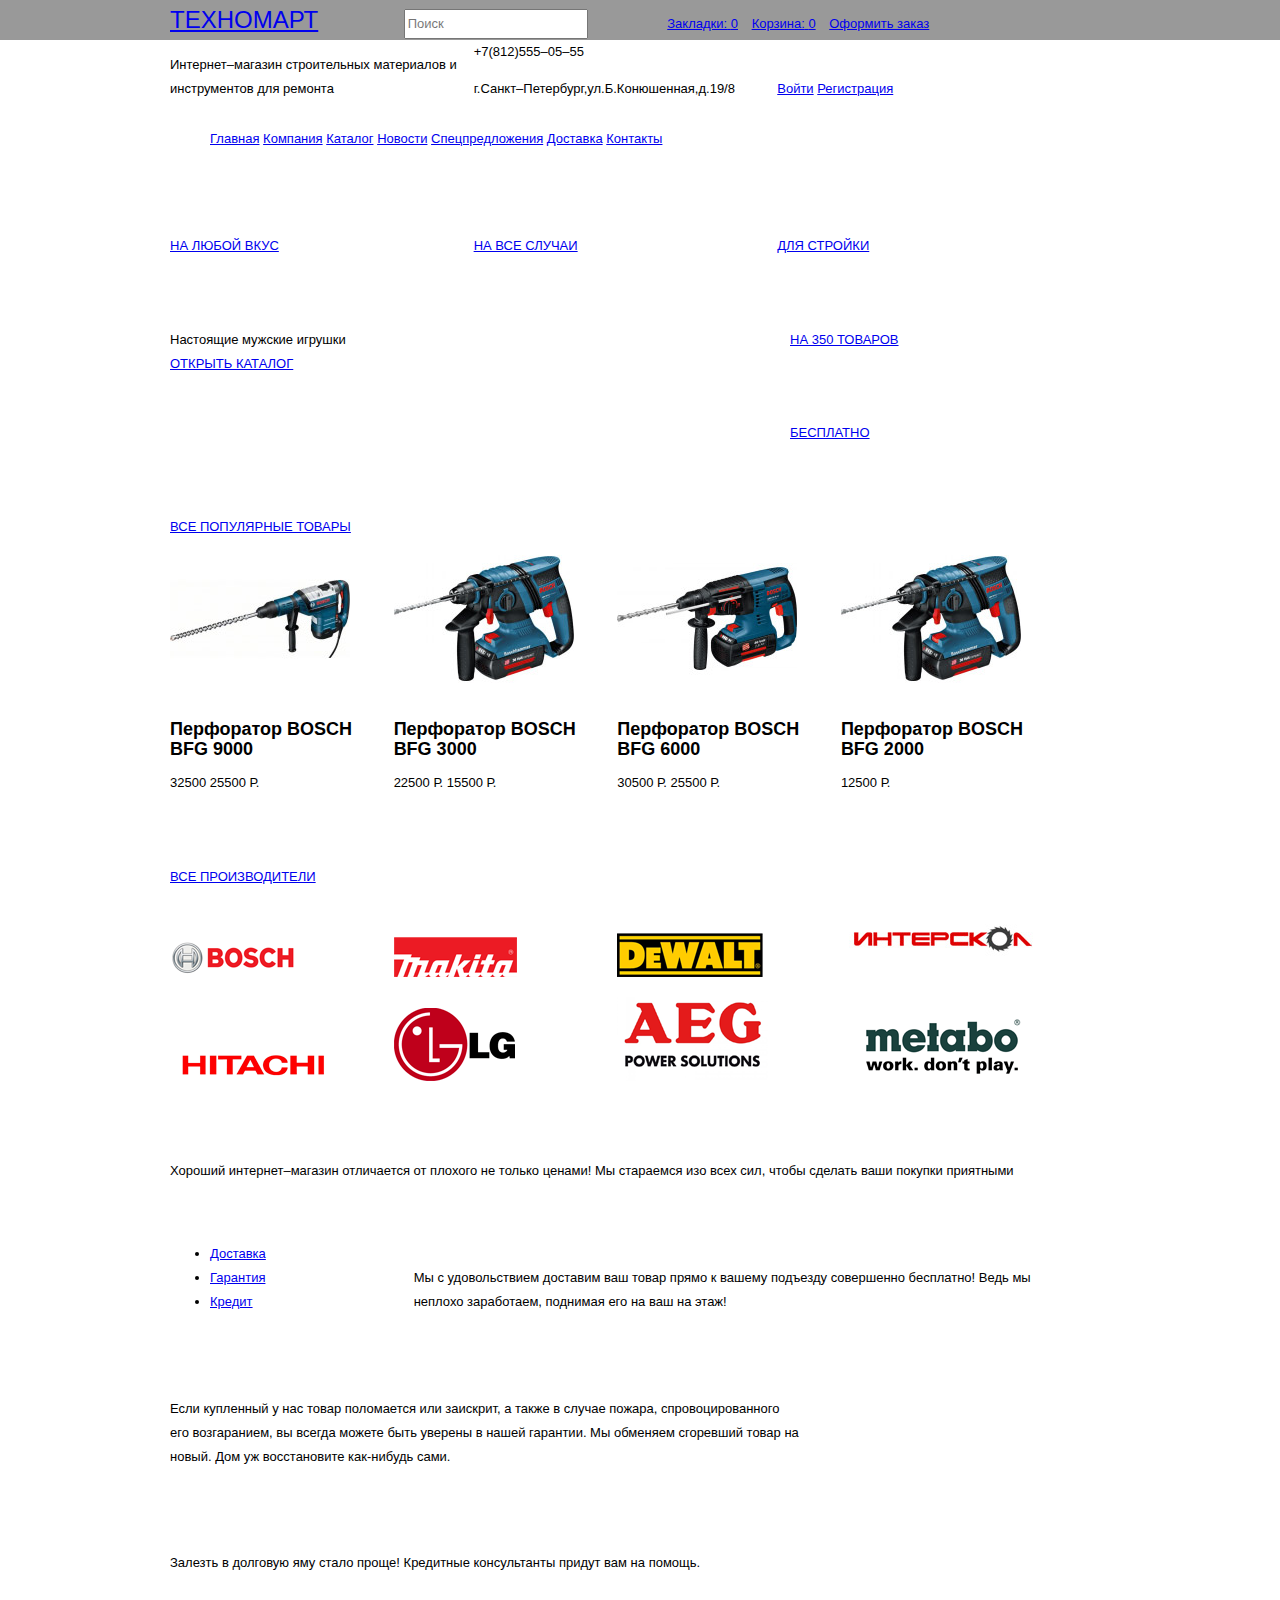
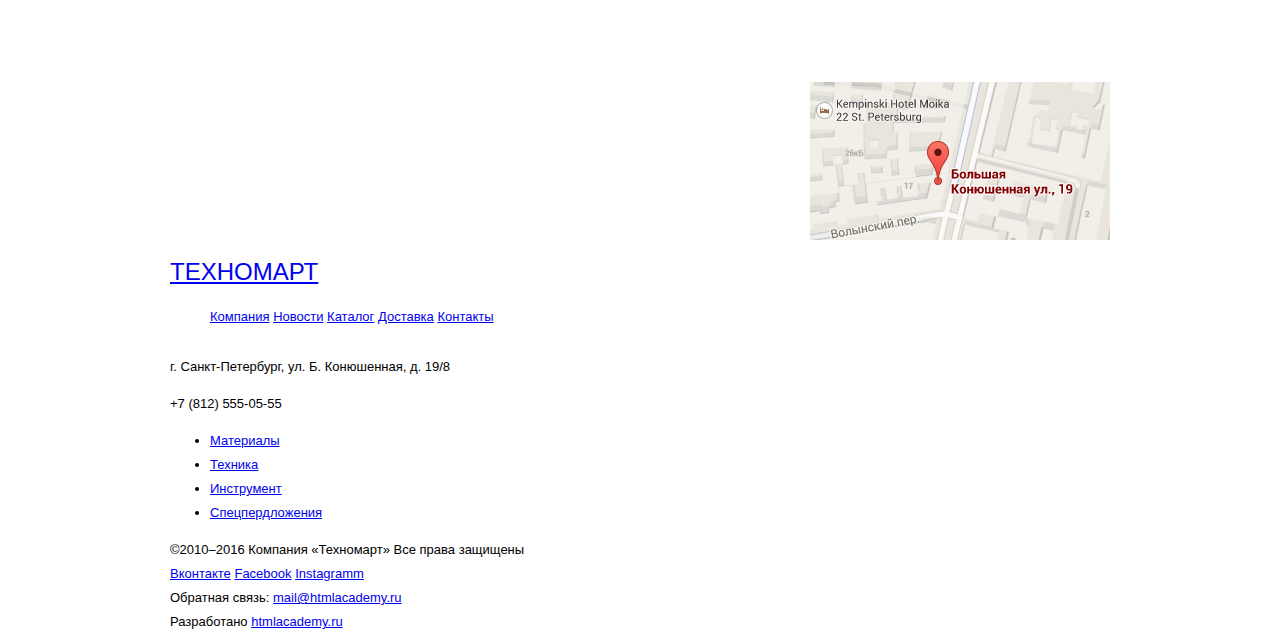
==== index.html @ 614c4645 "Начал делать сетку" ====
<!DOCTYPE html>
<html lang="ru">
  <head>
    <meta charset="utf-8">
    <title>HTML Academy: Техномарт</title>
    <link rel="stylesheet" href="css/normalize.css">
    <link rel="stylesheet" href="css/style.css">
  </head>
  <body>
		
		
		<header>
		  <div class="header-top">
			  <div class="wrapper-center">
			
          <ul class="top-bar">
            <li class="top-logo">
              <a href="#" class="logo">ТЕХНОМАРТ</a>
            </li>
            <li class="top-search">
              <form action="get">
                <input type="text" name="top-search" placeholder="Поиск">
              </form>
            </li>
            <li class="top-bookmark">
              <a href="#">
                <span>Закладки:</span>
                <span class="bookmark-value">0</span>
              </a>
            </li>
            <li class="top-cart">
              <a href="#">
                <span>Корзина:</span>
                <span class="cart-value">0</span>
              </a>
            </li>
            <li class="top-buy">
              <a href="#">Оформить заказ</a>
            </li>
				  </ul>
			  </div>
		  </div>
		  
		  <div class="header-sub">
				<div class="wrapper-center">
          
          <div class="description">
            <p>Интернет&ndash;магазин строительных материалов и инструментов для ремонта</p>
          </div>

          <div class="header-contact">
            <span class="tel">+7(812)555&#x2012;05&#x2012;55</span>
            <p>г.Санкт&ndash;Петербург,ул.Б.Конюшенная,д.19/8</p>
          </div>

          <div class="register">
            <a href="#" class="login">Войти</a>
            <a href="#" class="reg">Регистрация</a>
          </div>
				  
				  <nav class="header-menu">
            <ul>
              <li><a href="index.html">Главная</a></li>
              <li><a href="#">Компания</a></li>
              <li><a href="catalog.html">Каталог</a></li>
              <li><a href="#">Новости</a></li>
              <li><a href="#">Спецпредложения</a></li>
              <li><a href="#">Доставка</a></li>
              <li><a href="#">Контакты</a></li>
            </ul>
			    </nav>
			  
			  </div>
			</div>
		</header>
 		
 		<div class="wrapper-center">
 			
 			<section class="promo">
        
 			  <div class="promo-container">
          <div class="promo-item promo-materials">
            <h2>Материалы</h2>
            <a href="#">НА ЛЮБОЙ ВКУС</a>
          </div>
          <div class="promo-item promo-tools">
            <h2>Инструмент</h2>
            <a href="#">НА ВСЕ СЛУЧАИ</a>
          </div>
          <div class="promo-item promo-tech">
            <h2>Техника</h2>
            <a href="#">ДЛЯ СТРОЙКИ</a>
          </div>
 				</div>
 				
 				<div class="promo-container">
          <div class="promo-slider">
            <div class="slider-header">
              <h2>ПЕРФОРАТОРЫ</h2>
              <span>Настоящие мужские игрушки</span>
            </div>
            <a href="catalog.html">ОТКРЫТЬ КАТАЛОГ</a>
          </div>
          <div class="promo-item promo-sale">
            <h2>Скидки 50%</h2>
            <a href="#">НА 350 ТОВАРОВ</a>
          </div>
          <div class="promo-item promo-delivery">
            <h2>Доставка</h2>
            <a href="#">БЕСПЛАТНО</a>
          </div>
 				</div>
      </section>
 			
 			<section class="popular">
 				<div class="popular-catalog">
					<h2>ПОПУЛЯРНЫЕ ТОВАРЫ:</h2>
					<a href="#">ВСЕ ПОПУЛЯРНЫЕ ТОВАРЫ</a>
        </div>
        
 			  <article class="popular-item">
 			    <img src="img/bosch9000.jpg" width="180" height="160" alt="Перфоратор BOSCH BFG 9000">
 					<h1>Перфоратор BOSCH BFG 9000</h1>
 					<span class="old-price">32500</span>
 					<a class="price">25500 Р.</a>
 					<div class="action">
            <a href="#" class="buy button"></a>
            <a href="#" class="bookmark button"></a>
          </div>
 			  </article>
 			  <article class="popular-item">
 					<img src="img/bosch3000.jpg" width="180" height="160" alt="Перфоратор BOSCH BFG 3000">
 					<h1>Перфоратор BOSCH BFG 3000</h1>
 					<span class="old-price">22500 Р.</span>
 					<a class="price">15500 Р.</a>
 					<div class="action">
            <a href="#" class="buy button"></a>
            <a href="#" class="bookmark button"></a>
          </div>
 			  </article>
 			  <article class="popular-item">
 					<img src="img/bosch6000.jpg" width="180" height="160" alt="Перфоратор BOSCH BFG 6000">
 					<h1>Перфоратор BOSCH BFG 6000</h1>
 					<span class="old-price">30500 Р.</span>
 					<a class="price">25500 Р.</a>
 					<div class="action">
            <a href="#" class="buy button"></a>
            <a href="#" class="bookmark button"></a>
          </div>
 			  </article>
 			  <article class="popular-item popular-new">
 					<img src="img/bosch3000.jpg" width="180" height="160" alt="Перфоратор BOSCH BFG 2000">
 					<h1>Перфоратор BOSCH BFG 2000</h1>
 					<a class="price">12500 Р.</a>
 					<div class="action">
            <a href="#" class="buy button"></a>
            <a href="#" class="bookmark button"></a>
          </div>
 			  </article>
      </section>
 			
 			<section class="brand">
 			  <div class="popular-catalog">
 			    <h2>ПОПУЛЯРНЫЕ ПРОИЗВОДИТЕЛИ:</h2>
 			    <a href="#">ВСЕ ПРОИЗВОДИТЕЛИ</a>
 			  </div>
 			  
        <a href="#" class="brand-banner banner1"><img src="img/logo-bosch.png" width="126" height="37" alt="bosch" ></a>
 			  <a href="#" class="brand-banner banner2"><img src="img/logo-makita.png" width="123" height="40" alt="makita"></a>
 			  <a href="#" class="brand-banner banner3"><img src="img/logo-dewalt.png" width="146" height="44" alt="dewalt"></a>
 			  <a href="#" class="brand-banner banner4"><img src="img/logo-interscol.png" width="200" height="88" alt="interscol"></a>
 			  <a href="#" class="brand-banner banner5"><img src="img/logo-hitachi.png" width="169" height="31" alt="hitachi"></a>
 			  <a href="#" class="brand-banner banner6"><img src="img/logo-lg.png" width="121" height="73" alt="lg"></a>
 			  <a href="#" class="brand-banner banner7"><img src="img/logo-aeg.png" width="151" height="96" alt="aeg"></a>
 			  <a href="#" class="brand-banner banner8"><img src="img/logo-metabo.png" width="204" height="69" alt="metabo"></a>
 			</section>
    </div>
    	
 	  <section class="service">
      <div class="wrapper-center">
        <h2>СЕРВИСЫ</h2>
        <p>
          Хороший интернет&ndash;магазин отличается от плохого не только ценами!
          Мы стараемся изо всех сил, чтобы сделать ваши покупки приятными
        </p>
        <div class="service-list">
          <ul class="service-item">
            <li><a href="#">Доставка</a></li>
            <li><a href="#">Гарантия</a></li>
            <li><a href="#">Кредит</a></li>
          </ul>
        </div>
        <div class="service-description">
          <h2>ДОСТАВКА</h2>
          <p>Мы с удовольствием доставим ваш товар прямо к вашему подъезду совершенно бесплатно! Ведь мы неплохо заработаем, 
          поднимая его на ваш на этаж!
          </p>
        </div>
        <div class="guarantee-description">
          <h2>ГАРАНТИЯ</h2>
          <p>Если купленный у нас товар поломается или заискрит, 
          а также в случае пожара, спровоцированного его возгаранием,  вы всегда можете быть уверены в нашей гарантии. Мы обменяем сгоревший товар на новый. 
          Дом уж восстановите как-нибудь сами.
          </p>
        </div>
        <div class="credit-description">
          <h2>ДОСТАВКА</h2>
          <p>Залезть в долговую яму стало проще! 
          Кредитные консультанты придут вам на помощь.
          </p>
        </div>
      </div>  
 	  </section>
 			
 	  <div class="wrapper-center">
 			<section class="about">
        <div class="about-company">
          <h2>КОМПАНИЯ «Техномарт»</h2>
          <p>Настоящий мужской шоппинг начинается здесь! Огромный выбор товаров для ремонта и строительства не оставит равнодушными любителей сэкномить на гастарбайтерах.
          </p>
          <p>Мы можем доставить ваш товар в самые отдаленные точки России! Техномарт работает со многими транспортными компаниями: 
          </p>
          <ul class="about-delivery">
            <li>Деловые линии</li>
            <li>Автотрейдинг</li>
            <li>ЖелДорЭкспедиция</li>
          </ul>
          <a href="#">ПОДРОБНЕЕ О КОМПАНИИ</a>
 			  </div>
 			  <div class="about-contact">
 			    <h2>КОНТАКТЫ</h2>
          <p>Вы можете забрать товар сами, заехав в наш офис:</p>
          <a href="#"><img src="img/map.jpg" width="300" height="158" alt="map" ></a> 			    
 			    <a href="#">ЗАБЛУДИЛИСЬ? НАПИШИТЕ НАМ!</a>
 			  </div>
 			</section>
    </div>
    
 	  <footer>
 			<div class="wrapper-center">
        <div class="footer-logo">
 			    <a href="#" class="logo">ТЕХНОМАРТ</a>
        </div>
        <div class="footer-menu">
 			    <ul>
 			      <li><a href="#">Компания</a></li>
 			      <li><a href="#">Новости</a></li>
 			      <li><a href="#">Каталог</a></li>
 			      <li><a href="#">Доставка</a></li>
 			      <li><a href="#">Контакты</a></li>
 			    </ul>
 			  </div>  
 			  <div class="footer-address">
          <p>г. Санкт-Петербург, ул. Б. Конюшенная, д. 19/8</p>
 			    <span>+7 (812) 555-05-55 </span>
 			  </div>
        <div class="footer-promo">
 			    <ul class="footer-submenu">
 			      <li><a href="#">Материалы</a></li>
 			      <li><a href="#">Техника</a></li>
 			      <li><a href="#">Инструмент</a></li>
 			      <li><a href="#">Спецпердложения</a></li>
 			    </ul>
 			  </div>
      </div>
 			
      <div class="footer-bottom">
        <div class="wrapper-center">
          <div class="copyright">
            <span>&copy;2010–2016 Компания «Техномарт» 
                Все права защищены
            </span>
          </div>        
          <div class="social">
            <a href="#" class="vk">Вконтакте</a>
            <a href="#" class="fb">Facebook</a>
            <a href="#" class="ig">Instagramm</a>
          </div>
          <div class="feedback">
            <div class="feedback-mail">
              <span>Обратная связь:</span>
              <a href="#">mail@htmlacademy.ru</a>
            </div>
            <div class="fedback-dev">
              <span>Разработано</span>
              <a href="#">htmlacademy.ru</a>
            </div>
          </div>
 			  </div>
 	    </div>
 	  </footer>
  </body>
</html>
---- css/style.css ----
body {
  font-size: 13px;
  line-height: 24px;
  color: #000000;
  font-weight: normal;
  font-family: PT Sans Regular, sans-serif;
}


h1 {
  font-size: 18px;
  line-height: 20px;
  color: #000000;
  font-weight: bold;
  font-family: PT Sans, sans-serif;
}

h2 {
  font-size: 24px;
  line-height: 30px;
  color: #ffffff;
  font-weight: bold;
  font-family: Cuprum, sans-serif;
}


.header-top {
  background: #999;
}

.wrapper-center {
  width:940px;
  margin: 0 auto;
}

.top-bar {
  margin: 0px;
  padding: 0px;
}

.top-bar li {
  display: inline-block;
  margin-right: 10px;
}

.top-logo {
  box-sizing: border-box;
  width: 220px;
  padding-top: 8px;
  padding-bottom: 8px;
  font-size: 24px;
}

.top-search {
 width: 250px;
}

.description {
  width: 300px;
  display: inline-block;
}

.header-contact {
  width: 300px;
  display: inline-block;
}

.register {
  width: 300px;
  display: inline-block;
}

.header-menu ul li{
  display: inline-block;
}

.promo-item {
  display: inline-block; 
  width: 300px;
}

.promo-slider {
  float: left; 
  width: 620px;
  height: 100%;
}

.popular-item {
  display: inline-block;
  width: 220px;
}

.brand-banner {
  display: inline-block;
  width: 220px;
}

.service-list {
  display: inline-block;
  width:240px;
}

.service-description, 
.guarantee-description,
.credit-description {
  display: inline-block;
  width: 630px;
}

.about {
font-size: 0px;
}

.about-company {
  display: inline-block;
  width: 560px;
  margin-right: 80px; 
}

.about-contact {
  display: inline-block;
  width: 300px;
}

.footer-logo {
  box-sizing: border-box;
  width: 220px;
  padding-top: 8px;
  padding-bottom: 8px;
  font-size: 24px;
  margin-right: 160px; 
  display: inline-block;
}

.footer-menu, .footer-menu li {
  display: inline-block;
}

.footer-menu ul {
  width: 560px;
}
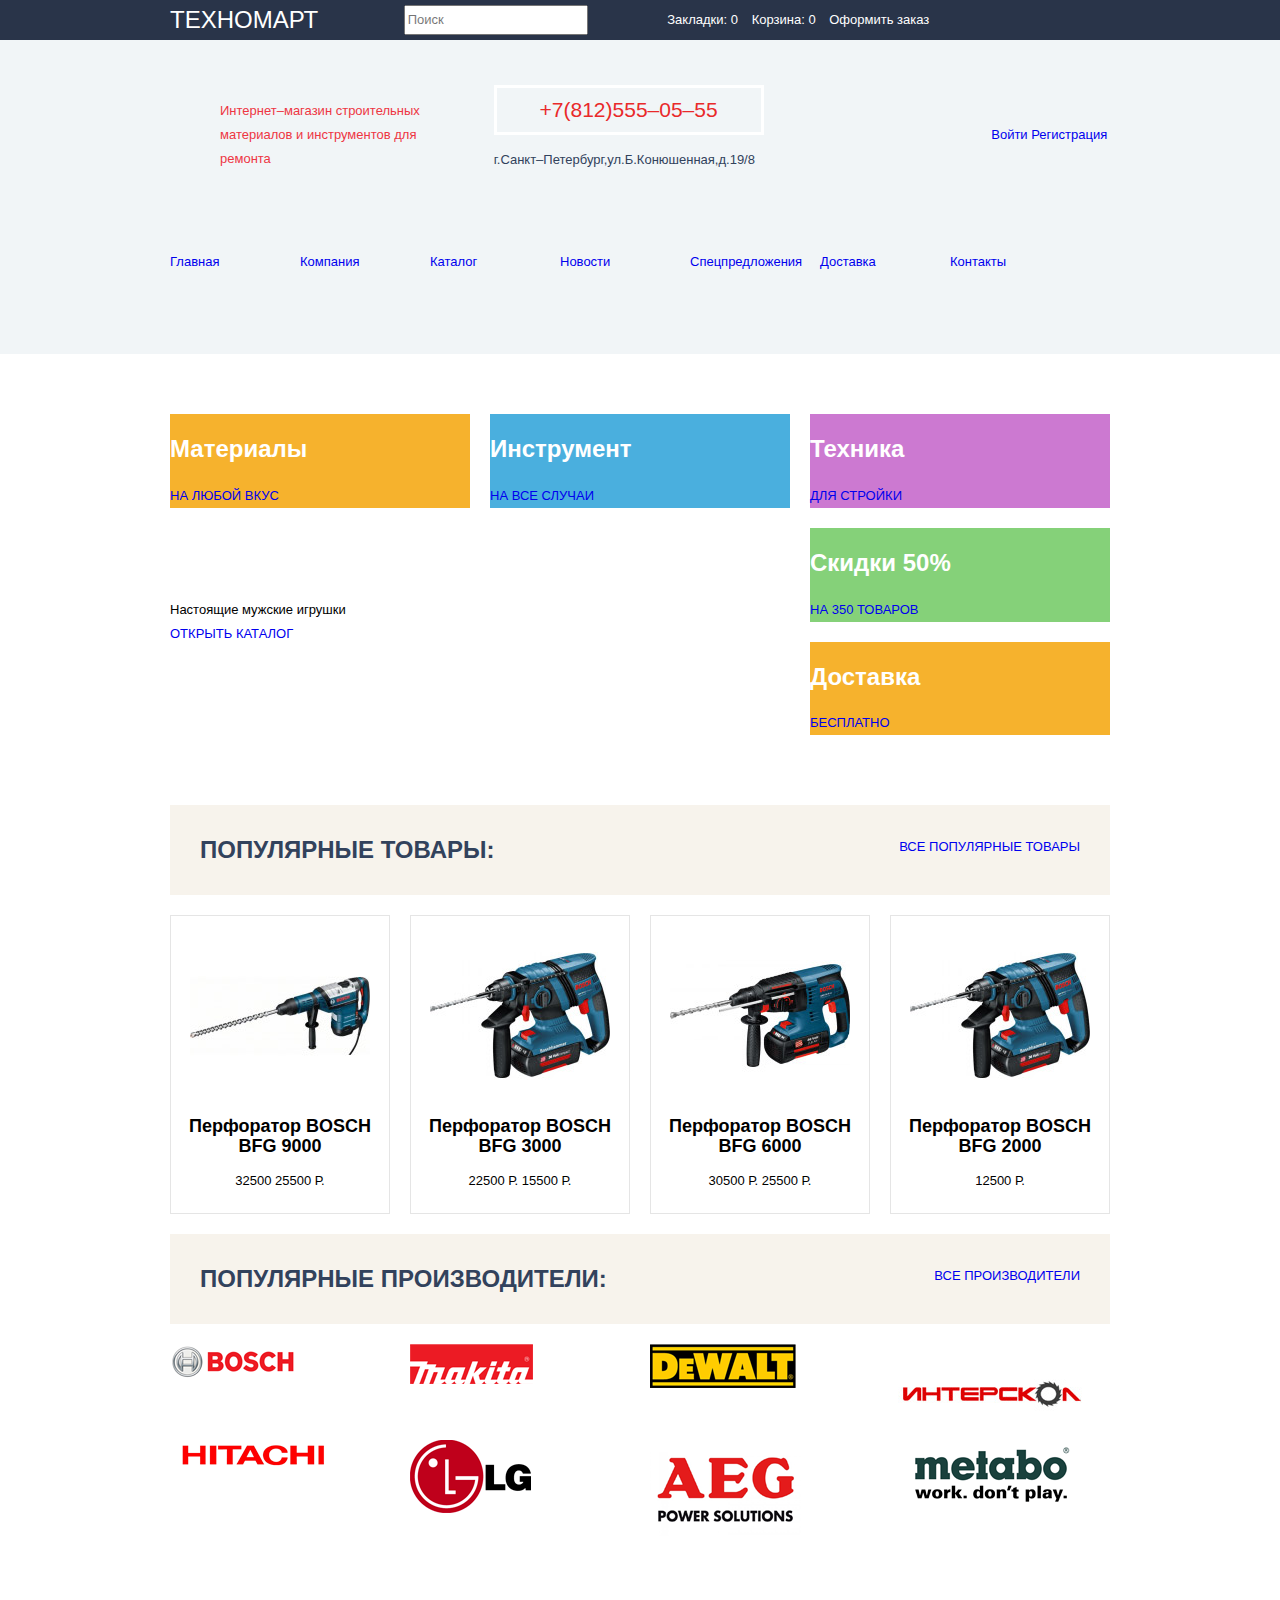
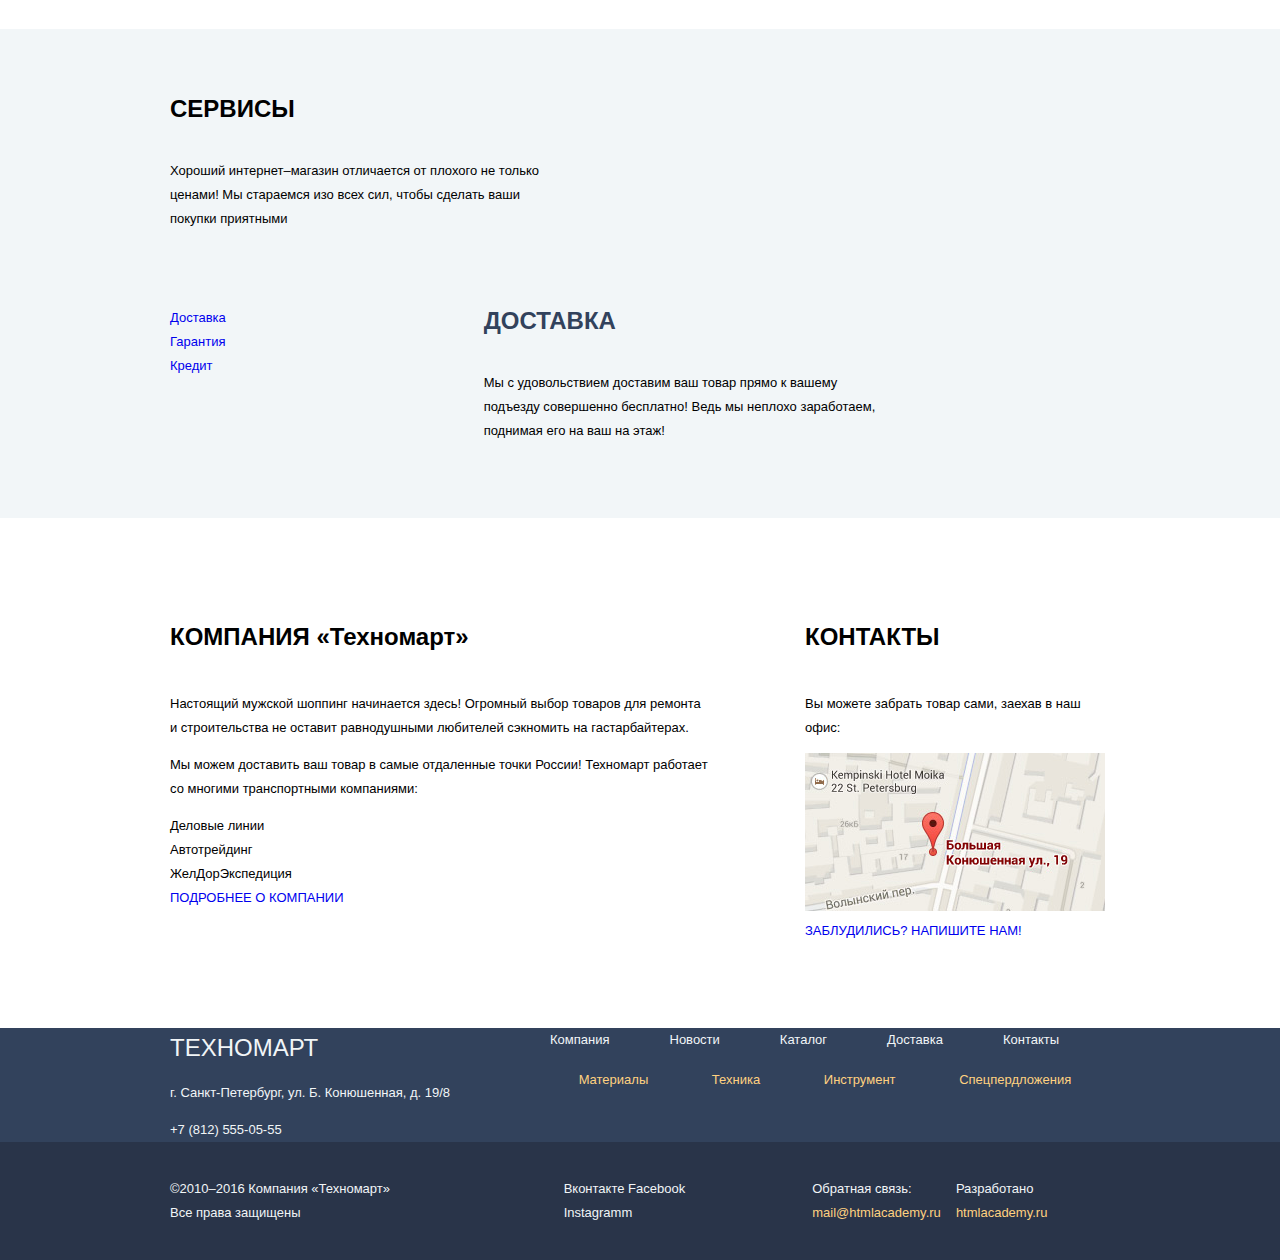
==== commit 72a4a2e8: "Сделал разметку 2-х страниц" ====
--- a/index.html
+++ b/index.html
@@ -60,14 +60,14 @@
 				  
 				  <nav class="header-menu">
             <ul>
-              <li><a href="index.html">Главная</a></li>
-              <li><a href="#">Компания</a></li>
-              <li><a href="catalog.html">Каталог</a></li>
-              <li><a href="#">Новости</a></li>
-              <li><a href="#">Спецпредложения</a></li>
-              <li><a href="#">Доставка</a></li>
-              <li><a href="#">Контакты</a></li>
-            </ul>
+              <li><a href="index.html">Главная</a></li><!--
+            --><li><a href="#">Компания</a></li><!--
+            --><li><a href="catalog.html">Каталог</a></li><!--
+            --><li><a href="#">Новости</a></li><!--
+            --><li><a href="#">Спецпредложения</a></li><!--
+            --><li><a href="#">Доставка</a></li><!--
+            --><li><a href="#">Контакты</a></li><!--
+          --></ul>
 			    </nav>
 			  
 			  </div>
@@ -82,12 +82,12 @@
           <div class="promo-item promo-materials">
             <h2>Материалы</h2>
             <a href="#">НА ЛЮБОЙ ВКУС</a>
-          </div>
-          <div class="promo-item promo-tools">
+          </div><!--
+        --><div class="promo-item promo-tools">
             <h2>Инструмент</h2>
             <a href="#">НА ВСЕ СЛУЧАИ</a>
-          </div>
-          <div class="promo-item promo-tech">
+          </div><!--
+        --><div class="promo-item promo-tech">
             <h2>Техника</h2>
             <a href="#">ДЛЯ СТРОЙКИ</a>
           </div>
@@ -100,8 +100,8 @@
               <span>Настоящие мужские игрушки</span>
             </div>
             <a href="catalog.html">ОТКРЫТЬ КАТАЛОГ</a>
-          </div>
-          <div class="promo-item promo-sale">
+          </div><!--
+          --><div class="promo-item promo-sale">
             <h2>Скидки 50%</h2>
             <a href="#">НА 350 ТОВАРОВ</a>
           </div>
@@ -127,8 +127,8 @@
             <a href="#" class="buy button"></a>
             <a href="#" class="bookmark button"></a>
           </div>
- 			  </article>
- 			  <article class="popular-item">
+ 			  </article><!--
+ 			--><article class="popular-item">
  					<img src="img/bosch3000.jpg" width="180" height="160" alt="Перфоратор BOSCH BFG 3000">
  					<h1>Перфоратор BOSCH BFG 3000</h1>
  					<span class="old-price">22500 Р.</span>
@@ -137,8 +137,8 @@
             <a href="#" class="buy button"></a>
             <a href="#" class="bookmark button"></a>
           </div>
- 			  </article>
- 			  <article class="popular-item">
+ 			  </article><!--
+ 	    --><article class="popular-item">
  					<img src="img/bosch6000.jpg" width="180" height="160" alt="Перфоратор BOSCH BFG 6000">
  					<h1>Перфоратор BOSCH BFG 6000</h1>
  					<span class="old-price">30500 Р.</span>
@@ -147,8 +147,8 @@
             <a href="#" class="buy button"></a>
             <a href="#" class="bookmark button"></a>
           </div>
- 			  </article>
- 			  <article class="popular-item popular-new">
+ 			  </article><!--
+ 	    --><article class="popular-item popular-new">
  					<img src="img/bosch3000.jpg" width="180" height="160" alt="Перфоратор BOSCH BFG 2000">
  					<h1>Перфоратор BOSCH BFG 2000</h1>
  					<a class="price">12500 Р.</a>
@@ -156,8 +156,8 @@
             <a href="#" class="buy button"></a>
             <a href="#" class="bookmark button"></a>
           </div>
- 			  </article>
-      </section>
+ 			  </article><!--
+    --></section>
  			
  			<section class="brand">
  			  <div class="popular-catalog">
@@ -165,15 +165,16 @@
  			    <a href="#">ВСЕ ПРОИЗВОДИТЕЛИ</a>
  			  </div>
  			  
-        <a href="#" class="brand-banner banner1"><img src="img/logo-bosch.png" width="126" height="37" alt="bosch" ></a>
- 			  <a href="#" class="brand-banner banner2"><img src="img/logo-makita.png" width="123" height="40" alt="makita"></a>
- 			  <a href="#" class="brand-banner banner3"><img src="img/logo-dewalt.png" width="146" height="44" alt="dewalt"></a>
- 			  <a href="#" class="brand-banner banner4"><img src="img/logo-interscol.png" width="200" height="88" alt="interscol"></a>
- 			  <a href="#" class="brand-banner banner5"><img src="img/logo-hitachi.png" width="169" height="31" alt="hitachi"></a>
- 			  <a href="#" class="brand-banner banner6"><img src="img/logo-lg.png" width="121" height="73" alt="lg"></a>
- 			  <a href="#" class="brand-banner banner7"><img src="img/logo-aeg.png" width="151" height="96" alt="aeg"></a>
- 			  <a href="#" class="brand-banner banner8"><img src="img/logo-metabo.png" width="204" height="69" alt="metabo"></a>
- 			</section>
+        <a href="#" class="brand-banner banner1"><img src="img/logo-bosch.png" width="126" height="37" alt="bosch" ></a><!--
+ 			--><a href="#" class="brand-banner      banner2"><img src="img/logo-makita.png" width="123" height="40" alt="makita"></a><!--
+ 			--><a href="#" class="brand-banner banner3"><img src="img/logo-dewalt.png" width="146" height="44" alt="dewalt"></a><!--
+ 			--><a href="#" class="brand-banner banner4"><img src="img/logo-interscol.png" width="200" height="88" alt="interscol"></a><!--
+ 			--><a href="#" class="brand-banner banner5"><img src="img/logo-hitachi.png" width="169" height="31" alt="hitachi"></a><!--
+ 			--><a href="#" class="brand-banner banner6"><img src="img/logo-lg.png" width="121" height="73" alt="lg"></a><!--
+ 			--><a href="#" class="brand-banner banner7"><img src="img/logo-aeg.png" width="151" height="96" alt="aeg"></a><!--
+ 			--><a href="#" class="brand-banner banner8"><img src="img/logo-metabo.png" width="204" height="69" alt="metabo"></a><!--
+ 			
+ 	-->	</section>
     </div>
     	
  	  <section class="service">
@@ -226,8 +227,8 @@
             <li>ЖелДорЭкспедиция</li>
           </ul>
           <a href="#">ПОДРОБНЕЕ О КОМПАНИИ</a>
- 			  </div>
- 			  <div class="about-contact">
+ 			  </div><!--
+ 			--><div class="about-contact">
  			    <h2>КОНТАКТЫ</h2>
           <p>Вы можете забрать товар сами, заехав в наш офис:</p>
           <a href="#"><img src="img/map.jpg" width="300" height="158" alt="map" ></a> 			    
@@ -240,15 +241,15 @@
  			<div class="wrapper-center">
         <div class="footer-logo">
  			    <a href="#" class="logo">ТЕХНОМАРТ</a>
-        </div>
-        <div class="footer-menu">
+        </div><!--
+      --><div class="footer-menu">
  			    <ul>
- 			      <li><a href="#">Компания</a></li>
- 			      <li><a href="#">Новости</a></li>
- 			      <li><a href="#">Каталог</a></li>
- 			      <li><a href="#">Доставка</a></li>
- 			      <li><a href="#">Контакты</a></li>
- 			    </ul>
+ 			      <li><a href="#">Компания</a></li><!--
+ 			    --><li><a href="#">Новости</a></li><!--
+ 			    --><li><a href="#">Каталог</a></li><!--
+ 			    --><li><a href="#">Доставка</a></li><!--
+ 			    --><li><a href="#">Контакты</a></li><!--
+ 			--></ul>
  			  </div>  
  			  <div class="footer-address">
           <p>г. Санкт-Петербург, ул. Б. Конюшенная, д. 19/8</p>
@@ -281,7 +282,7 @@
               <span>Обратная связь:</span>
               <a href="#">mail@htmlacademy.ru</a>
             </div>
-            <div class="fedback-dev">
+            <div class="feedback-dev">
               <span>Разработано</span>
               <a href="#">htmlacademy.ru</a>
             </div>
--- a/css/style.css
+++ b/css/style.css
@@ -1,4 +1,3 @@
-
 body {
   font-size: 13px;
   line-height: 24px;
@@ -6,7 +5,6 @@
   font-weight: normal;
   font-family: PT Sans Regular, sans-serif;
 }
-
 
 h1 {
   font-size: 18px;
@@ -24,9 +22,18 @@
   font-family: Cuprum, sans-serif;
 }
 
+ul {
+  margin: 0px;
+  padding: 0px;
+  list-style-type: none;
+}
+
+a {
+  text-decoration: none;
+}
 
 .header-top {
-  background: #999;
+  background-color: #293449;
 }
 
 .wrapper-center {
@@ -36,11 +43,15 @@
 
 .top-bar {
   margin: 0px;
-  padding: 0px;
+}
+
+.top-bar a {
+  color: #ffffff;
 }
 
 .top-bar li {
   display: inline-block;
+  vertical-align: middle;
   margin-right: 10px;
 }
 
@@ -53,74 +64,243 @@
 }
 
 .top-search {
- width: 250px;
+  width: 250px;
+}
+
+.header-sub {
+  padding-bottom: 60px;
+  background: #f1f5f7;
 }
 
 .description {
+  box-sizing: border-box;
+  display: inline-block;
+  vertical-align: middle;
   width: 300px;
-  display: inline-block;
+  margin-right: 20px; 
+  padding: 45px 50px;
+  color: #ee3643;
 }
 
 .header-contact {
+  box-sizing: border-box;
+  display: inline-block;
+  vertical-align: middle;
   width: 300px;
-  display: inline-block;
+  margin-right: 10px; 
+  padding: 45px 0px;
+  color: #32425c;
+}
+
+.tel {
+  box-sizing: border-box;
+  display: inline-block;
+  vertical-align: middle;
+  width: 270px;
+  padding: 10px;
+  font-size: 21px;
+  border: 3px solid #ffffff;
+  text-align: center;
+  color: #e9292a;
 }
 
 .register {
+  box-sizing: border-box;
+  display: inline-block;
+  vertical-align: middle;
   width: 300px;
-  display: inline-block;
-}
+  text-align: right;
+}
+
 
 .header-menu ul li{
-  display: inline-block;
+  box-sizing: border-box;
+  width: 130px;
+  display: inline-block;
+  padding-top: 20px;
+  padding-bottom: 20px;
+}
+
+.promo {
+  padding-top: 60px;
+  padding-bottom: 50px;
 }
 
 .promo-item {
   display: inline-block; 
   width: 300px;
+  margin-right: 20px;
+  margin-bottom: 20px;
+}
+
+.promo-item:last-child {
+  margin-right: 0px;
 }
 
 .promo-slider {
   float: left; 
   width: 620px;
-  height: 100%;
+  margin-right: 20px;
+}
+
+.promo-materials {
+  background-color: #f6b22d;
+}
+
+.promo-tools {
+  background-color: #4aafde;
+}
+
+.promo-tech {
+  background-color: #cc79d1;
+}
+
+.promo-sale {
+  margin-right: 0px;
+  background-color: #85d179;
+}
+
+.promo-delivery {
+  background-color: #f6b22d;
+}
+
+.popular-catalog {
+  background: #f7f3ec;
+  padding: 30px;
+  margin-bottom: 20px;
+}
+
+.popular-catalog h2 {
+  display: inline-block;
+  vertical-align: middle;
+  margin: 0px;
+  color: #32425c;
+}
+
+.popular-catalog a {
+  float: right;
 }
 
 .popular-item {
-  display: inline-block;
+  box-sizing: border-box;
+  display: inline-block;
+  vertical-align: top;
   width: 220px;
+  margin-right: 20px; 
+  margin-bottom: 20px;
+  padding: 20px 0px;
+  border: 1px solid #e5e5e5;
+  text-align: center
+}
+
+.popular-item:last-child {
+  margin-right: 0px;
+}
+
+.brand {
+  padding-bottom: 85px;
 }
 
 .brand-banner {
   display: inline-block;
+  vertical-align: top;
   width: 220px;
+  margin-right: 20px;
+}
+
+.banner4, 
+.banner8 {
+  margin-right: 0px;
+}
+
+.service {
+  padding-top: 65px;
+  background-color: #f2f6f8;
+}
+
+.service h2 {
+  margin: 0px;
+  margin-bottom: 35px;
+  color: #000000;
+}
+
+.service p {
+  width: 400px;
+  margin-bottom: 75px;
 }
 
 .service-list {
-  display: inline-block;
+  box-sizing: border-box;
+  display: inline-block;
+  vertical-align: top;
   width:240px;
+  margin-bottom: 100px;
+  margin-right: 70px;
 }
 
 .service-description, 
 .guarantee-description,
 .credit-description {
   display: inline-block;
-  width: 630px;
-}
+  vertical-align: top;
+  width: 620px;
+}
+
+.service-description h2 {
+  margin-bottom: 35px;
+  color: #32425c;
+}
+
+.guarantee-description,
+.credit-description {
+  display: none;
+}
+
 
 .about {
-font-size: 0px;
+  padding-top: 85px;
+  padding-bottom: 85px;
+}
+
+.about-company,
+.about-contact {
+  display: inline-block;
+  vertical-align: top;
 }
 
 .about-company {
-  display: inline-block;
-  width: 560px;
-  margin-right: 80px; 
-}
-
-.about-contact {
-  display: inline-block;
+  width: 540px;
+  margin-right: 95px;
+}
+
+.about h2 {
+  margin-bottom: 40px;
+  color: #000000;
+} 
+
+.about-contact { 
   width: 300px;
+  margin-right: 0px;
+}
+
+footer {
+  background-color: #32425c;
+  color: #f1f5f7;
+}
+
+footer a {
+  color: #f1f5f7;
+  text-decoration: none;
+}
+
+.footer-logo,
+.footer-menu,
+.footer-menu li,
+.footer-address,
+.footer-promo,
+.footer-submenu li{
+  display: inline-block;
+  vertical-align: top;
 }
 
 .footer-logo {
@@ -130,15 +310,264 @@
   padding-bottom: 8px;
   font-size: 24px;
   margin-right: 160px; 
-  display: inline-block;
-}
-
-.footer-menu, .footer-menu li {
-  display: inline-block;
-}
-
-.footer-menu ul {
-  width: 560px;
-}
-
+}
+
+.footer-menu {
+  width: 540px;
+}
+
+.footer-menu li,
+.footer-submenu li{
+  padding-right: 60px;
+}
+
+.footer-menu li:last-child,
+.footer-submenu li:last-child {
+  padding-right: 0px;
+}
+
+.footer-address {
+  width: 370px;
+  margin-right: 35px;
+}
+
+.footer-submenu a {
+  color: #ffd180;
+}
+
+.footer-bottom {
+  padding: 35px;
+  background-color: #293449;
   
+}
+
+.copyright,
+.social,
+.feedback {
+  display: inline-block;
+  vertical-align: top;
+}
+
+.copyright {
+  width: 230px;
+  margin-right: 160px;
+}
+
+.social {
+  width: 145px;
+  margin-right: 100px;
+}
+
+.feedback-mail,
+.feedback-dev {
+  display: inline-block;
+  vertical-align: top;
+  width: 140px;
+}
+
+.feedback a {
+  color: #ffd180;
+}
+
+
+
+/*------------------------- CATALOG.HTML---------------------------*/
+
+
+.profile {
+  display: inline-block;
+  vertical-align: top;
+  width: 300px;
+  padding-top: 45px;
+}
+
+.profile ul li {
+  display: inline-block;
+  vertical-align: top;
+  padding-left: 20px;
+  margin-right: 30px;
+}
+
+.user {
+  padding: 15px;
+  background-color: #ffffff;
+  text-align: center;
+}
+
+.user-name {
+  font-size: 21px;
+  color: #000000;
+}
+
+.profile ul a {
+  text-decoration: underline;
+  color: #32425c;
+}
+
+
+.breadcrumbs li {
+  display: inline-block;
+  padding-top: 25px;
+  padding-bottom: 25px;
+  padding-left: 55px;
+}
+
+.title-page h1 {
+  margin: 0px;
+  margin-bottom: 20px;
+  padding: 30px;
+  background-color: #f2f6f8;
+  color: #32425c ;
+}
+
+.filter {
+  display: inline-block;
+  vertical-align: top;
+  width: 220px;
+  margin-right: 20px;
+}
+
+.filter h3 {
+  margin: 0px;
+  margin-bottom: 20px;
+  padding: 15px 20px;
+  background-color: #f7f3ec;
+  font-size: 13px;
+}
+
+.filter-price h4 {
+  margin: 0px;
+  margin-bottom: 20px;
+  color: #000000;
+  font-size: 17px;
+}
+
+.price-controls {
+  margin-bottom: 10px;
+  padding:30px 20px;
+  background-color: #f7f3ec;
+}
+
+.price-value input {
+  display: inline-block;
+  width: 95px;
+  padding: 5px 0px;
+  background-color: #f7f3ec;
+}
+
+.price-value {  
+  padding-bottom: 25px;
+  border-bottom: 1px solid #e5e5e5;
+}
+
+.filter-brand {
+  margin-bottom: 25px;
+  padding-top: 25px;
+  padding-bottom: 20px;
+  border-bottom: 1px solid #e5e5e5;
+}
+
+.filter-brand h4 {
+  margin: 0px;
+  margin-bottom: 20px;
+  color: #000000;
+  font-size: 17px;
+}
+
+.filter-brand input {
+  display: block;
+}
+
+.filter-power {
+  margin-bottom: 75px;
+}
+
+.filter-power h4 {
+  margin: 0px;
+  margin-bottom: 20px;
+  color: #000000;
+  font-size: 17px;
+}
+
+.filter-power input {
+  display: block;
+}
+
+.catalog {
+  box-sizing: border-box;
+  display: inline-block;
+  vertical-align: top;
+  width: 700px;
+}
+
+.sort-bar {
+  background-color: #f7f3ec;
+  padding: 15px 20px;
+  margin-bottom: 20px;
+}
+
+.sort-bar h3 {
+  display: inline-block;
+  vertical-align: middle;
+  margin: 0px;
+  margin-right: 140px;
+  padding: 0px;
+  font-size: 13px;
+}
+
+.sort-bar ul {
+  display: inline-block;
+  vertical-align: middle;
+}
+
+.sort-bar ul li {
+  display: inline-block;
+  vertical-align: middle;
+  margin-right: 30px;
+}
+
+.catalog-item {
+  box-sizing: border-box;
+  display: inline-block;
+  vertical-align: top;
+  width: 220px;
+  margin-right: 20px; 
+  padding: 20px 0px;
+  margin-bottom: 20px;
+  border: 1px solid #e5e5e5;
+  text-align: center
+}
+
+.catalog-item h1 {
+  font-size: 18px;
+}
+
+.catalog-item:nth-child(4),
+.catalog-item:nth-child(7),
+.catalog-item:nth-child(10){
+  margin-right: 0px;
+}
+
+
+.pages {
+  margin-top: 55px;
+  margin-bottom: 60px;
+}
+
+.pages li {
+  display: inline-block;
+  vertical-align: top;
+  margin-right: 10px;
+  padding: 15px;
+}
+
+.catalog-about {
+  background-color: #f2f6f8;
+  padding: 65px;
+}
+
+.catalog-about h2 {
+  margin-bottom: 35px;
+  font-size: 30px;
+  color: #000000;
+}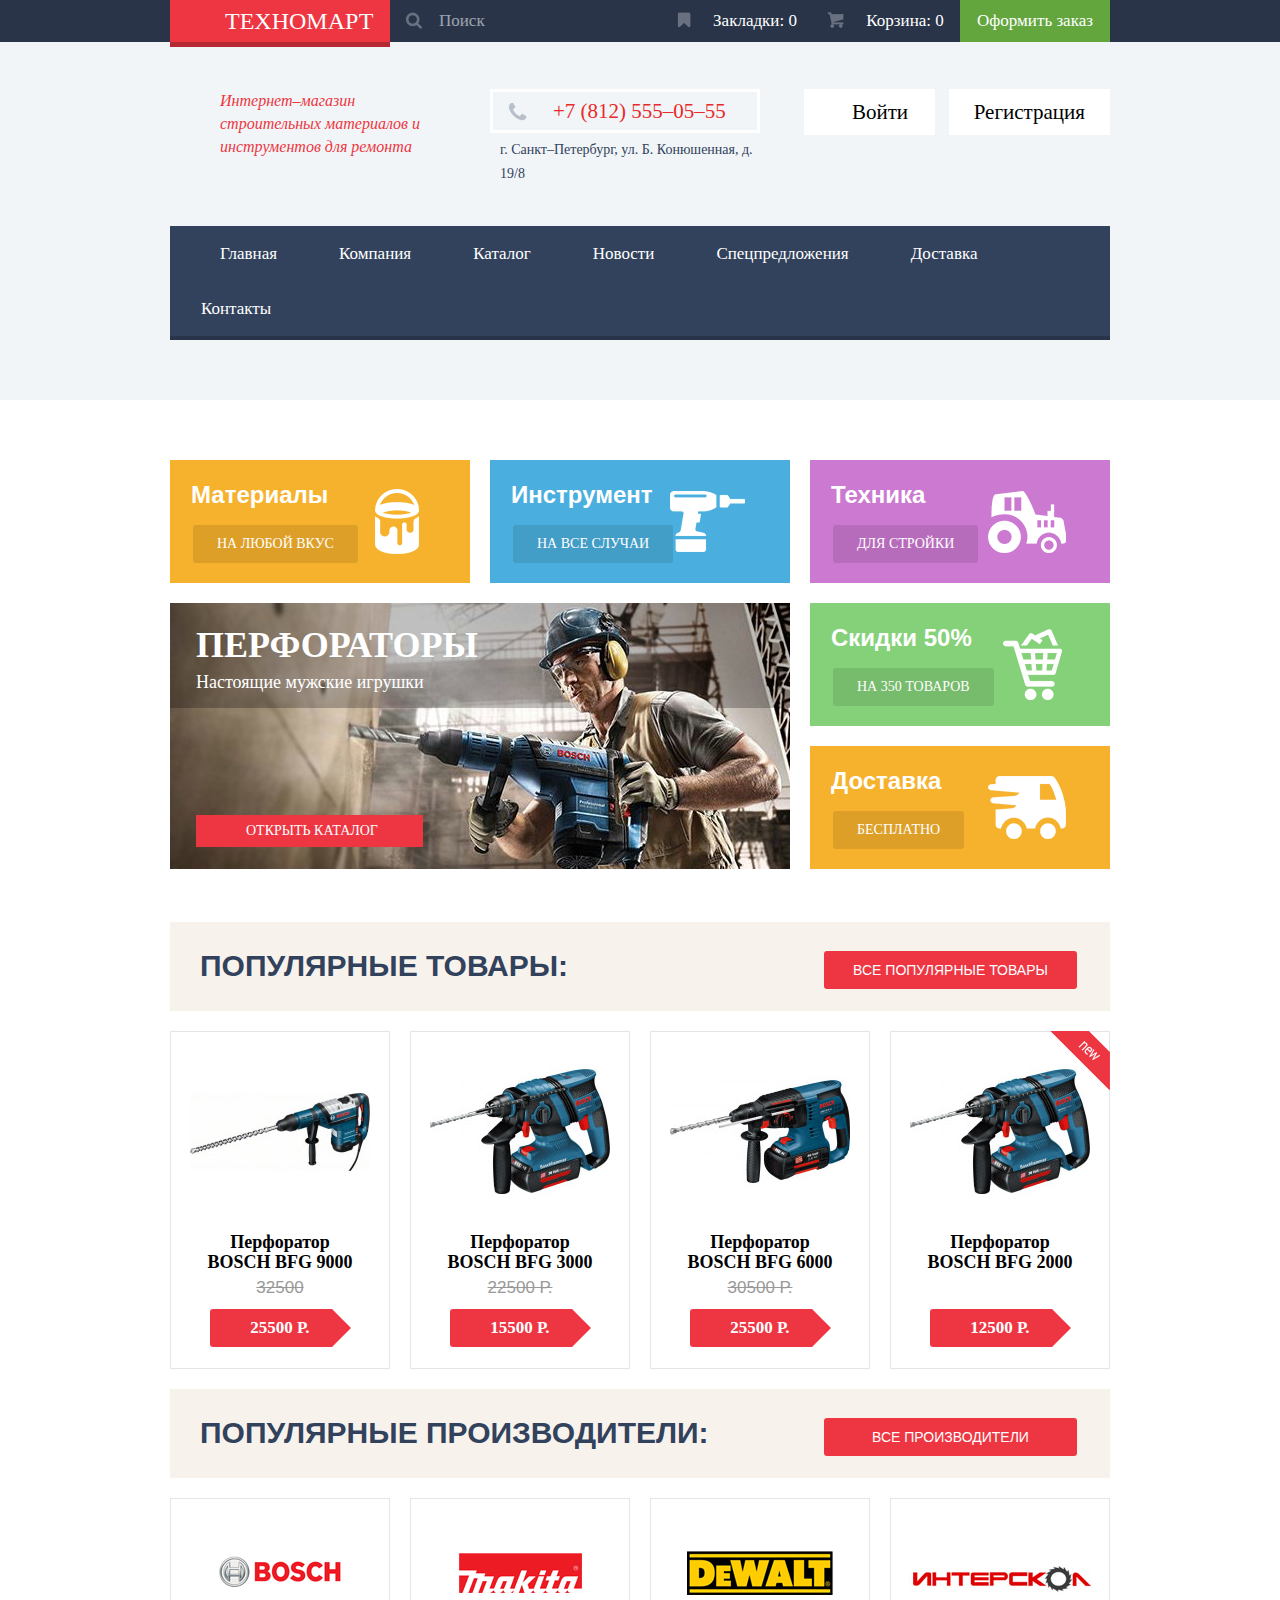
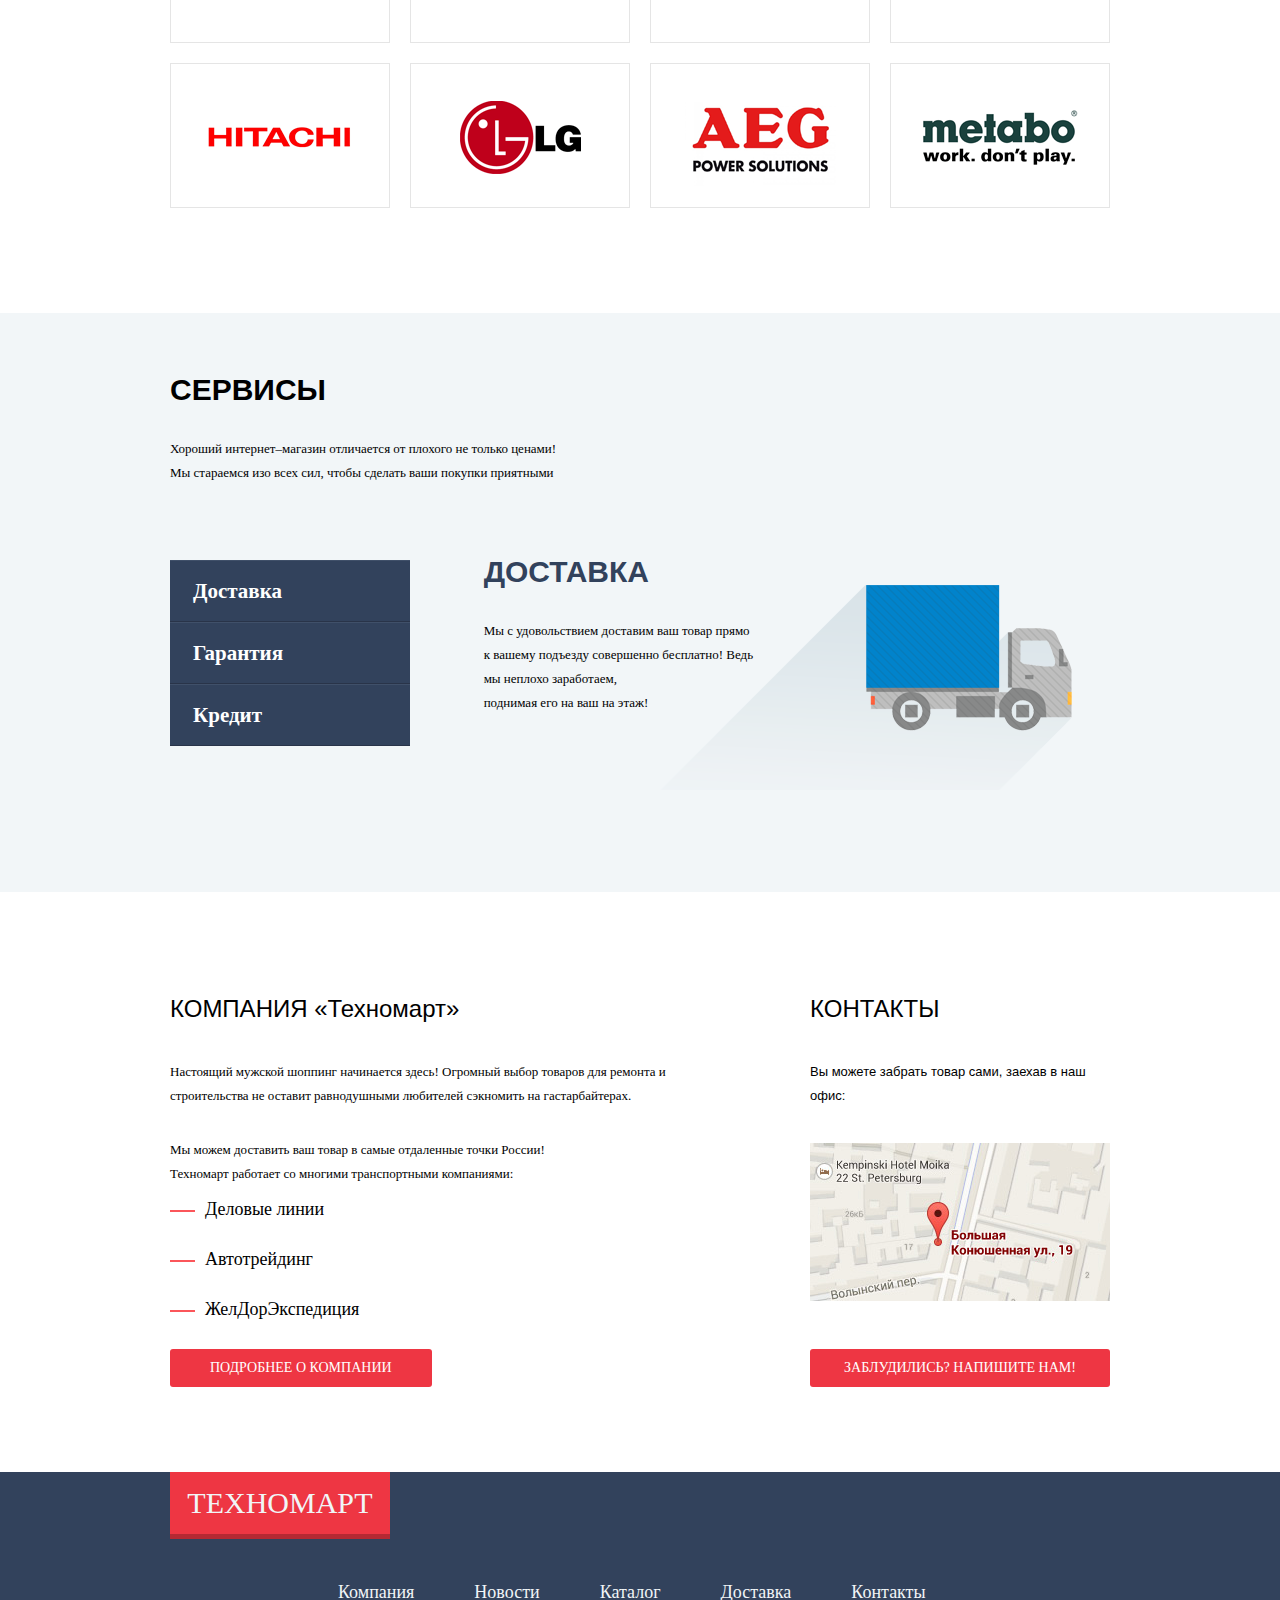
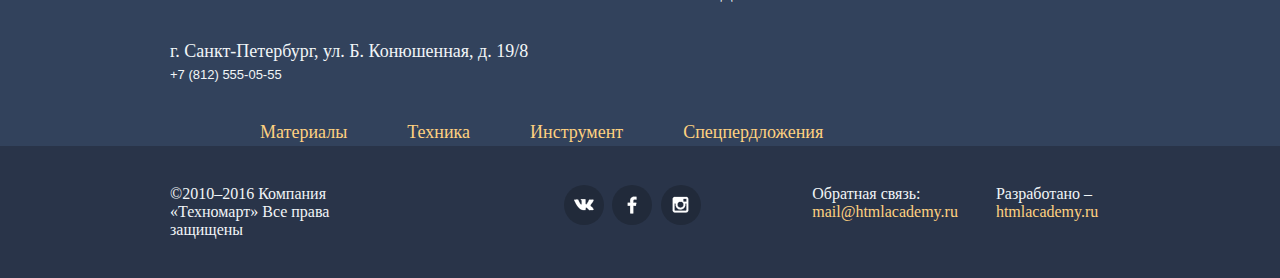
==== commit c0020c8a: "Оформление" ====
--- a/index.html
+++ b/index.html
@@ -14,30 +14,30 @@
 			  <div class="wrapper-center">
 			
           <ul class="top-bar">
-            <li class="top-logo">
-              <a href="#" class="logo">ТЕХНОМАРТ</a>
-            </li>
-            <li class="top-search">
+            <li class="top-logo"><!--
+            --><a href="#" class="logo">ТЕХНОМАРТ</a>
+            </li><!--
+          --><li class="top-search">
               <form action="get">
                 <input type="text" name="top-search" placeholder="Поиск">
               </form>
-            </li>
-            <li class="top-bookmark">
+            </li><!--
+           --><li class="top-bookmark">
               <a href="#">
                 <span>Закладки:</span>
                 <span class="bookmark-value">0</span>
-              </a>
-            </li>
-            <li class="top-cart">
-              <a href="#">
+              </a><!--
+          --></li><!--
+          --><li class="top-cart"><!--
+            --><a href="#">
                 <span>Корзина:</span>
                 <span class="cart-value">0</span>
-              </a>
-            </li>
-            <li class="top-buy">
+              </a><!--
+          --></li><!--
+          --><li class="top-buy">
               <a href="#">Оформить заказ</a>
-            </li>
-				  </ul>
+            </li><!--
+				--></ul>
 			  </div>
 		  </div>
 		  
@@ -46,19 +46,19 @@
           
           <div class="description">
             <p>Интернет&ndash;магазин строительных материалов и инструментов для ремонта</p>
-          </div>
+          </div><!--
 
-          <div class="header-contact">
-            <span class="tel">+7(812)555&#x2012;05&#x2012;55</span>
-            <p>г.Санкт&ndash;Петербург,ул.Б.Конюшенная,д.19/8</p>
-          </div>
+        --><div class="header-contact">
+            <span class="tel">+7 (812) 555&#x2012;05&#x2012;55</span>
+            <p>г. Санкт&ndash;Петербург, ул. Б. Конюшенная, д. 19/8</p>
+          </div><!--
 
-          <div class="register">
+        --><div class="register">
             <a href="#" class="login">Войти</a>
             <a href="#" class="reg">Регистрация</a>
-          </div>
+          </div><!--
 				  
-				  <nav class="header-menu">
+				--><nav class="header-menu">
             <ul>
               <li><a href="index.html">Главная</a></li><!--
             --><li><a href="#">Компания</a></li><!--
@@ -149,8 +149,10 @@
           </div>
  			  </article><!--
  	    --><article class="popular-item popular-new">
+ 	        <div class="flag-new"></div>
  					<img src="img/bosch3000.jpg" width="180" height="160" alt="Перфоратор BOSCH BFG 2000">
  					<h1>Перфоратор BOSCH BFG 2000</h1>
+ 					<span class="old-price">30500 Р.</span>
  					<a class="price">12500 Р.</a>
  					<div class="action">
             <a href="#" class="buy button"></a>
@@ -193,7 +195,7 @@
         </div>
         <div class="service-description">
           <h2>ДОСТАВКА</h2>
-          <p>Мы с удовольствием доставим ваш товар прямо к вашему подъезду совершенно бесплатно! Ведь мы неплохо заработаем, 
+          <p>Мы с удовольствием доставим ваш товар прямо к вашему подъезду совершенно бесплатно! Ведь мы неплохо заработаем,<br> 
           поднимая его на ваш на этаж!
           </p>
         </div>
@@ -205,7 +207,7 @@
           </p>
         </div>
         <div class="credit-description">
-          <h2>ДОСТАВКА</h2>
+          <h2>КРЕДИТ</h2>
           <p>Залезть в долговую яму стало проще! 
           Кредитные консультанты придут вам на помощь.
           </p>
@@ -219,12 +221,12 @@
           <h2>КОМПАНИЯ «Техномарт»</h2>
           <p>Настоящий мужской шоппинг начинается здесь! Огромный выбор товаров для ремонта и строительства не оставит равнодушными любителей сэкномить на гастарбайтерах.
           </p>
-          <p>Мы можем доставить ваш товар в самые отдаленные точки России! Техномарт работает со многими транспортными компаниями: 
+          <p>Мы можем доставить ваш товар в самые отдаленные точки России!<br>Техномарт работает со многими транспортными компаниями: 
           </p>
           <ul class="about-delivery">
-            <li>Деловые линии</li>
-            <li>Автотрейдинг</li>
-            <li>ЖелДорЭкспедиция</li>
+            <li><span></span>Деловые линии</li>
+            <li><span></span>Автотрейдинг</li>
+            <li><span></span>ЖелДорЭкспедиция</li>
           </ul>
           <a href="#">ПОДРОБНЕЕ О КОМПАНИИ</a>
  			  </div><!--
@@ -232,7 +234,7 @@
  			    <h2>КОНТАКТЫ</h2>
           <p>Вы можете забрать товар сами, заехав в наш офис:</p>
           <a href="#"><img src="img/map.jpg" width="300" height="158" alt="map" ></a> 			    
- 			    <a href="#">ЗАБЛУДИЛИСЬ? НАПИШИТЕ НАМ!</a>
+ 			    <a class="about-contact-mail" href="#">ЗАБЛУДИЛИСЬ? НАПИШИТЕ НАМ!</a>
  			  </div>
  			</section>
     </div>
@@ -240,7 +242,7 @@
  	  <footer>
  			<div class="wrapper-center">
         <div class="footer-logo">
- 			    <a href="#" class="logo">ТЕХНОМАРТ</a>
+ 			    <a href="#" class="">ТЕХНОМАРТ</a>
         </div><!--
       --><div class="footer-menu">
  			    <ul>
@@ -254,16 +256,16 @@
  			  <div class="footer-address">
           <p>г. Санкт-Петербург, ул. Б. Конюшенная, д. 19/8</p>
  			    <span>+7 (812) 555-05-55 </span>
- 			  </div>
-        <div class="footer-promo">
+ 			  </div><!--
+      --><div class="footer-promo">
  			    <ul class="footer-submenu">
- 			      <li><a href="#">Материалы</a></li>
- 			      <li><a href="#">Техника</a></li>
- 			      <li><a href="#">Инструмент</a></li>
- 			      <li><a href="#">Спецпердложения</a></li>
- 			    </ul>
- 			  </div>
-      </div>
+ 			      <li><a href="#">Материалы</a></li><!--
+ 			    --><li><a href="#">Техника</a></li><!--
+ 			    --><li><a href="#">Инструмент</a></li><!--
+ 			    --><li><a href="#">Спецпердложения</a></li><!--
+ 			  --></ul>
+ 			  </div><!--
+    --></div>
  			
       <div class="footer-bottom">
         <div class="wrapper-center">
@@ -283,7 +285,7 @@
               <a href="#">mail@htmlacademy.ru</a>
             </div>
             <div class="feedback-dev">
-              <span>Разработано</span>
+              <span>Разработано &ndash;</span>
               <a href="#">htmlacademy.ru</a>
             </div>
           </div>
--- a/css/style.css
+++ b/css/style.css
@@ -3,7 +3,7 @@
   line-height: 24px;
   color: #000000;
   font-weight: normal;
-  font-family: PT Sans Regular, sans-serif;
+  font-family: PT Sans, sans-serif;
 }
 
 h1 {
@@ -33,6 +33,7 @@
 }
 
 .header-top {
+  border-bottom: 5px solid #f1f5f7;
   background-color: #293449;
 }
 
@@ -46,25 +47,78 @@
 }
 
 .top-bar a {
+  display: block;
   color: #ffffff;
 }
 
 .top-bar li {
   display: inline-block;
-  vertical-align: middle;
-  margin-right: 10px;
+  vertical-align: top;
 }
 
 .top-logo {
-  box-sizing: border-box;
+  position: relative;
+}
+
+.logo {
+  box-sizing: border-box;
+  position: absolute;
   width: 220px;
-  padding-top: 8px;
-  padding-bottom: 8px;
+  padding: 9px 55px;
+  font-family: Cuprum;
   font-size: 24px;
+  line-height: 24px;
+  text-align: center;
+  border-bottom: 5px solid #b52933;
+  background-color: #ee3643;
 }
 
 .top-search {
-  width: 250px;
+  margin-left: 220px;
+}
+
+.top-search input {
+  box-sizing: border-box;
+  width: 270px;
+  padding: 12px;
+  padding-left: 49px;
+  font-family: Cuprum;
+  font-size: 17px;
+  line-height: 18px;
+  color: #ffffff;
+  border: none;
+  background: url(../img/icon-search.png) no-repeat 15px 12px;
+}
+
+.top-bookmark {
+  background: url(/img/icon-bookmark.png) no-repeat 17px 12px;
+}
+
+.top-cart {
+  background: url(/img/icon-cart.png) no-repeat 17px 12px;
+}
+
+.top-bookmark a,
+.top-cart a {
+  box-sizing: border-box;
+  width: 150px;
+  padding: 12px 0px;
+  padding-left: 40px;
+  font-family: Cuprum;
+  font-size: 17px;
+  line-height: 18px;
+  text-align: center;
+}
+
+.top-buy a{
+  box-sizing: border-box;
+  width: 150px;
+  padding: 12px 0px;
+  font-family: Cuprum;
+  font-size: 17px;
+  line-height: 18px;
+  text-align: center;
+  background-color: #63a63e;
 }
 
 .header-sub {
@@ -75,117 +129,250 @@
 .description {
   box-sizing: border-box;
   display: inline-block;
-  vertical-align: middle;
+  vertical-align: top;
+  width: 320px;
+  padding: 42px 50px; 
+}
+
+.description p {
+  margin: 0px;
+  font-family: Cuprum;
+  font-style: italic;
+  font-size: 16px;
+  line-height: 23px;
+  color: #ee3643;
+}
+
+.header-contact {
+  box-sizing: border-box;
+  display: inline-block;
+  vertical-align: top;
   width: 300px;
-  margin-right: 20px; 
-  padding: 45px 50px;
-  color: #ee3643;
-}
-
-.header-contact {
-  box-sizing: border-box;
-  display: inline-block;
-  vertical-align: middle;
-  width: 300px;
-  margin-right: 10px; 
-  padding: 45px 0px;
+  padding: 42px 0px 35px 0px;
   color: #32425c;
 }
 
 .tel {
   box-sizing: border-box;
   display: inline-block;
-  vertical-align: middle;
+  vertical-align: top;
   width: 270px;
   padding: 10px;
+  padding-left: 60px;
+  font-family: Cuprum;
   font-size: 21px;
+  line-height: 18px;
   border: 3px solid #ffffff;
-  text-align: center;
   color: #e9292a;
-}
+  background: url(../img/icon-phone.png) no-repeat 15px 10px;
+}
+
+.header-contact p {
+  margin: 0px;
+  padding: 5px 10px;
+  font-family: Cuprum;
+  font-size: 14px;
+  line-height: 24px;
+  color: #32425c;
+}
+
 
 .register {
   box-sizing: border-box;
   display: inline-block;
-  vertical-align: middle;
-  width: 300px;
+  vertical-align: top;
+  width: 320px;
+  padding: 42px 0px 66px 0px; 
   text-align: right;
 }
 
+.register a {
+  box-sizing: border-box;
+  display: inline-block;
+  font-family: Cuprum;
+  font-size: 21px;
+  line-height: 18px;
+  color: #000000;
+  background-color: #ffffff;
+}
+
+.login {
+  padding-top: 14px;
+  padding-bottom: 14px;
+  padding-left: 48px;
+  padding-right: 27px
+}
+
+.reg {
+  margin-left: 10px;
+  padding: 14px 25px;
+}
+
+.header-menu ul {
+  background-color: #32425c; 
+  border-bottom: 4px solid #293449;
+}
 
 .header-menu ul li{
-  box-sizing: border-box;
-  width: 130px;
-  display: inline-block;
-  padding-top: 20px;
-  padding-bottom: 20px;
+  display: inline-block;
+}
+
+.header-menu a {
+  display: block;
+  padding: 19px 31px;
+  font-family: Cuprum;
+  font-size: 17px;
+  line-height: 17px;
+  color: #ffffff;
+}
+
+.header-menu li:first-child a {
+  padding-left: 50px;
 }
 
 .promo {
   padding-top: 60px;
-  padding-bottom: 50px;
 }
 
 .promo-item {
+  box-sizing: border-box;
   display: inline-block; 
   width: 300px;
   margin-right: 20px;
   margin-bottom: 20px;
+  padding-top: 20px;
+  padding-left: 23px;
+  padding-bottom: 20px;
+}
+
+.promo-item h2 {
+  margin: 0px;
+  margin-left: -2px;
+  margin-bottom: 15px;
 }
 
 .promo-item:last-child {
   margin-right: 0px;
 }
 
+.promo-item a {
+  box-sizing: border-box;
+  display: inline-block;
+  vertical-align: top;
+  padding: 10px 24px;
+  font-family: Cuprum;
+  font-size: 14px;
+  line-height: 18px;
+  color: #ffffff;
+  background-color: rgba(0, 0, 0, 0.1);
+  border-radius: 3px;
+}
+
 .promo-slider {
+  position: relative;
+  box-sizing: border-box;
   float: left; 
   width: 620px;
+  height: 266px;
   margin-right: 20px;
+  padding-top: 27px;
+  padding-left: 26px;
+  background: #8d8170 url(../img/slider1.jpg);
+}
+
+.slider-header h2 {
+  margin: 0px;
+  margin-bottom: 10px;
+  font-family: Cuprum;
+  font-size: 36px;
+  line-height: 30px;
+}
+
+.slider-header span {
+  font-family: PT Sans;
+  font-size: 18px;
+  line-height: 24px;
+  color: #ffffff;
+}
+
+.promo-slider a {
+  display: inline-block;
+  vertical-align: top;
+  position: absolute;
+  bottom: 22px;
+  padding: 7px 45px 7px 50px;
+  font-family: Cuprum;
+  font-size: 14px;
+  line-height: 18px;
+  color: #ffffff;
+  background-color: #ee3643;
 }
 
 .promo-materials {
-  background-color: #f6b22d;
+  background: #f6b22d url(../img/bucket.png) no-repeat 80% 50%;
 }
 
 .promo-tools {
-  background-color: #4aafde;
+  background: #4aafde url(../img/perforator.png)  no-repeat 80% 50%;
 }
 
 .promo-tech {
-  background-color: #cc79d1;
+  background: #cc79d1  url(../img/tractor.png)  no-repeat 80% 50%;
 }
 
 .promo-sale {
   margin-right: 0px;
-  background-color: #85d179;
+  background: #85d179 url(../img/cart.png) no-repeat 80% 50%;
 }
 
 .promo-delivery {
-  background-color: #f6b22d;
+  background: #f6b22d url(../img/car.png) no-repeat 80% 50%;
+}
+
+.popular {
+  padding-top: 33px;
 }
 
 .popular-catalog {
+  position: relative;
   background: #f7f3ec;
-  padding: 30px;
+  padding: 29px 23px 30px 30px;
   margin-bottom: 20px;
 }
 
 .popular-catalog h2 {
   display: inline-block;
-  vertical-align: middle;
-  margin: 0px;
+  vertical-align: top;
+  margin: 0px;
+  font-size: 30px;
+  line-height: 30px;
   color: #32425c;
 }
 
 .popular-catalog a {
-  float: right;
+  box-sizing: border-box;
+  position: absolute;
+  right: 33px;
+  display: inline-block;
+  vertical-align: top;
+  width: 253px;
+  padding-top: 10px;
+  padding-bottom: 10px;
+  font-size: 14px;
+  line-height: 18px;
+  text-align: center;
+  color: #ffffff;
+  border-radius: 3px;
+  background-color: #ee3643;
 }
 
 .popular-item {
+  position: relative;
   box-sizing: border-box;
   display: inline-block;
   vertical-align: top;
   width: 220px;
+  min-height: 338px;
   margin-right: 20px; 
   margin-bottom: 20px;
   padding: 20px 0px;
@@ -197,15 +384,114 @@
   margin-right: 0px;
 }
 
+.popular-item h1 {
+  padding: 0px 30px;
+  font-family: PT Sans;
+  font-size: 18px;
+  line-height: 20px;
+  margin-bottom: 7px;
+}
+
+.old-price {
+  display: block;
+  margin-bottom: 12px;
+  font-size: 17px;
+  line-height: 18px;
+  text-decoration: line-through;
+  color: #999999;
+}
+
+.popular-new .old-price {
+  visibility: hidden;
+}
+
+.price {
+  position: relative;
+  box-sizing: border-box;
+  display: inline-block;
+  vertical-align: top;
+  width: 140px;
+  padding: 10px 35px ;
+  font-family: PT Sans;
+  font-weight: bold;
+  font-size: 17px;
+  line-height: 18px;
+  color: #ffffff;  
+  border-radius: 3px;
+  background-color: #ee3643;
+}
+
+.price:after {
+  content: "";
+  position: absolute;
+  top: 0px;
+  right: -20px;
+  width: 0px;
+  height: 0px;
+  border: 19px solid #ffffff;
+  border-left-color: #ee3643;
+}
+
+.flag-new {
+  position: absolute;
+  top: -1px;
+  right: -1px;
+  width: 60px;
+  height: 60px;
+  overflow: hidden;
+  z-index: 20;
+  background: url(/img/new-flag.png) no-repeat top right;
+}
+
+/*
+.action {
+    position: absolute;
+    top: 0px;
+    left: 0px;
+    width: 218px;
+    height: 88px;
+    padding: 40px 0px;
+    background-color: rgba(255,255,255,0.9);
+    z-index: 10;
+}
+*/
+
+/*
+.action .button {
+    display: block;
+    width: 135px;
+    margin: 0px auto;
+    margin-bottom:7px;
+    padding: 8px 0px;
+    font-family: Cuprum;
+    font-size: 14px;
+    line-height:18px;
+    text-decoration:none;
+    border: 3px solid #63a63e;
+    border-radius:3px;
+}
+*/
+
 .brand {
   padding-bottom: 85px;
 }
 
 .brand-banner {
+  box-sizing: border-box;
   display: inline-block;
   vertical-align: top;
   width: 220px;
+  height: 145px;
+  margin-bottom: 20px;
   margin-right: 20px;
+  line-height: 145px;
+  text-align: center;
+  border: 1px solid #e5e5e5;
+}
+
+.brand-banner img {
+  display: inline-block;
+  vertical-align: middle;
 }
 
 .banner4, 
@@ -215,18 +501,24 @@
 
 .service {
   padding-top: 65px;
-  background-color: #f2f6f8;
+  padding-bottom: 102px;
+  background-color: #f2f6f8; 
 }
 
 .service h2 {
   margin: 0px;
   margin-bottom: 35px;
+  font-size: 30px;
+  line-height: 24px;
   color: #000000;
 }
 
 .service p {
   width: 400px;
   margin-bottom: 75px;
+  font-family: PT Sans;
+  font-size: 13px;
+  line-height: 24px;
 }
 
 .service-list {
@@ -234,8 +526,21 @@
   display: inline-block;
   vertical-align: top;
   width:240px;
-  margin-bottom: 100px;
   margin-right: 70px;
+}
+
+.service-item a {
+  box-sizing: border-box;
+  display: block;
+  padding: 15px 23px;
+  font-family: Cuprum;
+  font-weight: bold;
+  font-size: 21px;
+  line-height: 30px;
+  color: #ffffff;
+  background-color: #32425c;
+  border-top: 1px solid #405069;
+  border-bottom: 1px solid #293449;
 }
 
 .service-description, 
@@ -247,8 +552,13 @@
 }
 
 .service-description h2 {
-  margin-bottom: 35px;
   color: #32425c;
+}
+
+.service-description p, 
+.guarantee-description p,
+.credit-description p {
+  width: 275px;
 }
 
 .guarantee-description,
@@ -256,9 +566,20 @@
   display: none;
 }
 
+.guarantee-description {
+  background: url(../img/guarantee.png) no-repeat 120px 25px;
+}
+
+.credit-description {
+  background: url(../img/credit.png) no-repeat 120px 25px;
+}
+
+.service-description {
+  background: url(../img/delivery.png) no-repeat 120px 25px;
+}
 
 .about {
-  padding-top: 85px;
+  padding-top: 82px;
   padding-bottom: 85px;
 }
 
@@ -269,18 +590,77 @@
 }
 
 .about-company {
-  width: 540px;
-  margin-right: 95px;
+  width: 640px;
 }
 
 .about h2 {
-  margin-bottom: 40px;
+  margin-bottom: 36px;
+  font-weight: normal;
   color: #000000;
 } 
+
+.about-company p {
+  width: 518px;
+  margin-top: 30px;
+  font-family: PT Sans;
+  font-size: 13px;
+  line-height: 24px;
+}
+
+.about-delivery span {
+  display: inline-block;
+  vertical-align: middle;
+  width: 25px;
+  margin-right: 10px;
+  border-bottom: 2px solid #fb565a;
+}
+
+.about-delivery li {
+  padding-bottom: 30px;
+  font-family: Cuprum;
+  font-size: 18px;
+  line-height: 20px;
+}
+
+.about-company a {
+  box-sizing: border-box;
+  display: inline-block;
+  padding: 10px 40px;
+  font-family: Cuprum;
+  font-size: 14px;
+  line-height: 18px;
+  color: #ffffff;
+  border-radius: 3px;
+  background-color: #ee3643;
+}
 
 .about-contact { 
   width: 300px;
   margin-right: 0px;
+}
+
+.about-contact p {
+  margin-bottom: 35px;
+}
+
+.about-contact img {
+  width: 300px;
+  height: 158px;
+  margin-bottom: 40px;
+}
+
+.about-contact-mail {
+  box-sizing: border-box;
+  display: inline-block;
+  width: 100%;
+  padding: 10px;
+  font-family: Cuprum;
+  font-size: 14px;
+  line-height: 18px;
+  text-align: center;
+  color: #ffffff;
+  border-radius: 3px;
+  background-color: #ee3643;
 }
 
 footer {
@@ -303,17 +683,29 @@
   vertical-align: top;
 }
 
-.footer-logo {
-  box-sizing: border-box;
+.footer-logo a {
+  box-sizing: border-box;
+  display: inline-block;
+  vertical-align: top;
   width: 220px;
-  padding-top: 8px;
-  padding-bottom: 8px;
-  font-size: 24px;
-  margin-right: 160px; 
+  padding: 16px;
+  font-family: Cuprum;
+  font-size: 30px;
+  line-height: 30px;
+  text-align: center;
+  border-bottom: 5px solid #b52933;
+  background-color: #ee3643;
 }
 
 .footer-menu {
-  width: 540px;
+  padding-left: 168px;
+  padding-top: 43px;
+}
+
+.footer-menu a {
+  font-family: Cuprum;
+  font-size: 18px;
+  line-height: 18px;
 }
 
 .footer-menu li,
@@ -327,18 +719,30 @@
 }
 
 .footer-address {
-  width: 370px;
-  margin-right: 35px;
+  padding-top: 33px;
+}
+
+.footer-address p {
+  margin: 0px;
+  font-family: Cuprum;
+  font-size: 18px;
+  line-height: 24px;
+}
+
+.footer-promo{
+  padding-top: 33px;
+  padding-left: 90px;
 }
 
 .footer-submenu a {
+  font-family: Cuprum;
+  font-size: 18px;
   color: #ffd180;
 }
 
 .footer-bottom {
-  padding: 35px;
+  padding: 39px;
   background-color: #293449;
-  
 }
 
 .copyright,
@@ -351,6 +755,9 @@
 .copyright {
   width: 230px;
   margin-right: 160px;
+  font-family: Cuprum;
+  font-size: 16px;
+  line-height: 18px;
 }
 
 .social {
@@ -358,14 +765,61 @@
   margin-right: 100px;
 }
 
+.vk {
+  display: inline-block;
+  vertical-align: top;
+  width: 40px;
+  height: 40px;
+  margin-right: 5px;
+  font-size: 0px;
+  border-radius: 50%; 
+  background: #212a3a  url(../img/icon-vk.png) no-repeat 50% 50%;
+}
+
+.fb {
+  display: inline-block;
+  vertical-align: top;
+  width: 40px;
+  height: 40px;
+  margin-right: 5px;
+  font-size: 0px;
+  border-radius: 50%; 
+  background:#212a3a  url(../img/icon-facebook.png) no-repeat 50% 50%;
+}
+
+.ig {
+  display: inline-block;
+  vertical-align: top;
+  width: 40px;
+  height: 40px;
+  margin-right: 5px;
+  font-size: 0px;
+  border-radius: 50%; 
+  background: #212a3a  url(../img/icon-instagramm.png) no-repeat 50% 50%;
+}
+
 .feedback-mail,
 .feedback-dev {
   display: inline-block;
   vertical-align: top;
+  font-family: Cuprum;
+  font-size: 16px;
+  line-height: 18px;
+}
+
+.feedback-mail {
   width: 140px;
+  margin-right: 40px;
+}
+
+.feedback-dev {
+  width: 100px;
 }
 
 .feedback a {
+  font-family: Cuprum;
+  font-size: 16px;
+  line-height: 18px;
   color: #ffd180;
 }
 
@@ -377,45 +831,99 @@
 .profile {
   display: inline-block;
   vertical-align: top;
-  width: 300px;
-  padding-top: 45px;
-}
-
-.profile ul li {
-  display: inline-block;
-  vertical-align: top;
-  padding-left: 20px;
-  margin-right: 30px;
-}
-
-.user {
-  padding: 15px;
-  background-color: #ffffff;
-  text-align: center;
-}
-
-.user-name {
+  width: 320px;
+  padding-top: 42px;
+}
+
+.profile .user-name {
+  display: inline-block;
+  padding: 13px;
+  padding-left: 47px;
+  padding-right: 40px;
+  font-family: Cuprum;
   font-size: 21px;
-  color: #000000;
-}
-
-.profile ul a {
+  line-height: 18px;
+  color: #000000;
+  text-decoration: none;
+  background: #ffffff url(../img/icon-user.png) no-repeat 15px 12px;
+}
+
+.logout {
+  display: inline-block;
+  vertical-align: top;
+  padding: 13px;
+  width: 21px;
+  height: 17px;
+  background: #ffffff url(../img/icon-logout.png) no-repeat 50% 50%;
+}
+.profile a {
+  font-family: Cuprum;
+  font-size: 16px;
+  line-height: 18px;
   text-decoration: underline;
   color: #32425c;
 }
 
+.profile ul {
+  padding-left: 15px;
+}
+
+.profile li {
+  position: relative;
+  display: inline-block;
+  vertical-align: top;
+  margin-right: 30px;
+  padding-top: 5px; 
+}
+
+.profile li:first-child:after {
+  content: "";
+  position: absolute;
+  width: 5px;
+  height: 5px;
+  top: 50%;
+  left: 120%;
+  background-color: #32425c;
+  border-radius: 50%;
+}
+
+.breadcrumbs {
+  padding: 18px 0px;
+}
 
 .breadcrumbs li {
   display: inline-block;
-  padding-top: 25px;
-  padding-bottom: 25px;
-  padding-left: 55px;
+  vertical-align: top;
+}
+
+.breadcrumbs .home {
+  display: inline-block;
+  vertical-align: middle;
+  font-size: 0px;
+  width: 15px; 
+  height: 18px;
+  padding-left: 0px;
+  background: url(../img/icon-home.png) no-repeat ;
+}
+
+.breadcrumbs a {
+  vertical-align: middle;
+  padding-left: 25px;
+  padding-right: 18px;
+  font-family: PT Sans;
+  font-size: 13px;
+  line-height: 18px;
+  color: #000000;
+  background: url(../img/icon-right.png) no-repeat 0% 50%;
 }
 
 .title-page h1 {
   margin: 0px;
-  margin-bottom: 20px;
   padding: 30px;
+  font-family: Cuprum;
+  font-size: 30px;
+  line-height: 30px;
+  font-weight: normal;
   background-color: #f2f6f8;
   color: #32425c ;
 }
@@ -424,22 +932,27 @@
   display: inline-block;
   vertical-align: top;
   width: 220px;
-  margin-right: 20px;
+  padding-top: 20px;
 }
 
 .filter h3 {
   margin: 0px;
+  margin-bottom: 7px;
+  padding: 10px 20px;
+  background-color: #f7f3ec;
+  font-family: PT Sans;
+  font-size: 13px;
+  line-height: 18px;
+  color: #000000;
+}
+
+.filter h4 {
+  margin: 0px;
   margin-bottom: 20px;
-  padding: 15px 20px;
-  background-color: #f7f3ec;
-  font-size: 13px;
-}
-
-.filter-price h4 {
-  margin: 0px;
-  margin-bottom: 20px;
-  color: #000000;
+  color: #000000;
+  font-family: PT Sans;
   font-size: 17px;
+  line-height: 30px;
 }
 
 .price-controls {
@@ -448,16 +961,21 @@
   background-color: #f7f3ec;
 }
 
-.price-value input {
-  display: inline-block;
-  width: 95px;
-  padding: 5px 0px;
-  background-color: #f7f3ec;
-}
-
 .price-value {  
   padding-bottom: 25px;
   border-bottom: 1px solid #e5e5e5;
+}
+
+.price-value input {
+/*  display: inline-block;*/
+  width: 95px;
+  padding: 10px 0px;
+  font-family: PT Sans;
+  font-size: 17px;
+  line-height: 18px;
+  text-align: center;
+  border: none;
+  background-color: #f7f3ec;
 }
 
 .filter-brand {
@@ -467,16 +985,16 @@
   border-bottom: 1px solid #e5e5e5;
 }
 
-.filter-brand h4 {
-  margin: 0px;
-  margin-bottom: 20px;
-  color: #000000;
-  font-size: 17px;
-}
-
-.filter-brand input {
-  display: block;
-}
+.filter label {
+  display: inline-block;
+  width: 190px;
+  margin-bottom: 24px;
+  margin-left: 10px;
+  font-family: PT Sans;
+  font-size: 15px;
+  line-height: 20px;
+}
+
 
 .filter-power {
   margin-bottom: 75px;
@@ -489,41 +1007,63 @@
   font-size: 17px;
 }
 
-.filter-power input {
-  display: block;
+.filter input[type="submit"] {
+  width: 137px;
+  padding: 10px;
+  background: #ffffff;
+  border: 1px solid #e5e5e5;
 }
 
 .catalog {
   box-sizing: border-box;
   display: inline-block;
   vertical-align: top;
-  width: 700px;
+  width: 720px;
+  padding-top: 20px;
+  padding-left: 20px;
+  padding-bottom: 60px;
 }
 
 .sort-bar {
+  margin-bottom: 20px;
+  padding: 10px 20px;
   background-color: #f7f3ec;
-  padding: 15px 20px;
-  margin-bottom: 20px;
+  line-height: 18px;
 }
 
 .sort-bar h3 {
   display: inline-block;
-  vertical-align: middle;
-  margin: 0px;
-  margin-right: 140px;
-  padding: 0px;
+  vertical-align: top;
+  margin: 0px;
+  margin-right: 130px;
+  font-family: PT Sans;
   font-size: 13px;
-}
-
-.sort-bar ul {
-  display: inline-block;
-  vertical-align: middle;
-}
-
-.sort-bar ul li {
-  display: inline-block;
-  vertical-align: middle;
-  margin-right: 30px;
+  line-height: 18px;
+  color: #000000;
+}
+
+.sort-bar-type,
+.sort-bar-type2 {
+  display: inline-block;
+  vertical-align: top;
+}
+
+.sort-bar li {
+  display: inline-block;
+  vertical-align: top;
+  margin-right: 30px;  
+}
+
+.sort-bar a {
+  vertical-align: top;
+  font-family: PT Sans;
+  font-size: 13px;
+  line-height: 18px;
+  color: #000000;
+}
+
+.sort-bar-type2 {
+  float: right;
 }
 
 .catalog-item {
@@ -551,14 +1091,25 @@
 
 .pages {
   margin-top: 55px;
-  margin-bottom: 60px;
+  
 }
 
 .pages li {
   display: inline-block;
   vertical-align: top;
-  margin-right: 10px;
-  padding: 15px;
+  line-height: 38px;
+  padding-right: 10px;
+}
+
+.pages a {
+  display: inline-block;  
+  padding: 10px 15px;
+  font-family: PT Sans;
+  font-size: 13px;
+  line-height: 18px;
+  color: #000000;
+  border: 1px solid #e5e5e5;
+  border-radius: 3px;
 }
 
 .catalog-about {
@@ -567,7 +1118,9 @@
 }
 
 .catalog-about h2 {
+  margin: 0px;
   margin-bottom: 35px;
+  font-family: Cuprum;
   font-size: 30px;
   color: #000000;
-}+}
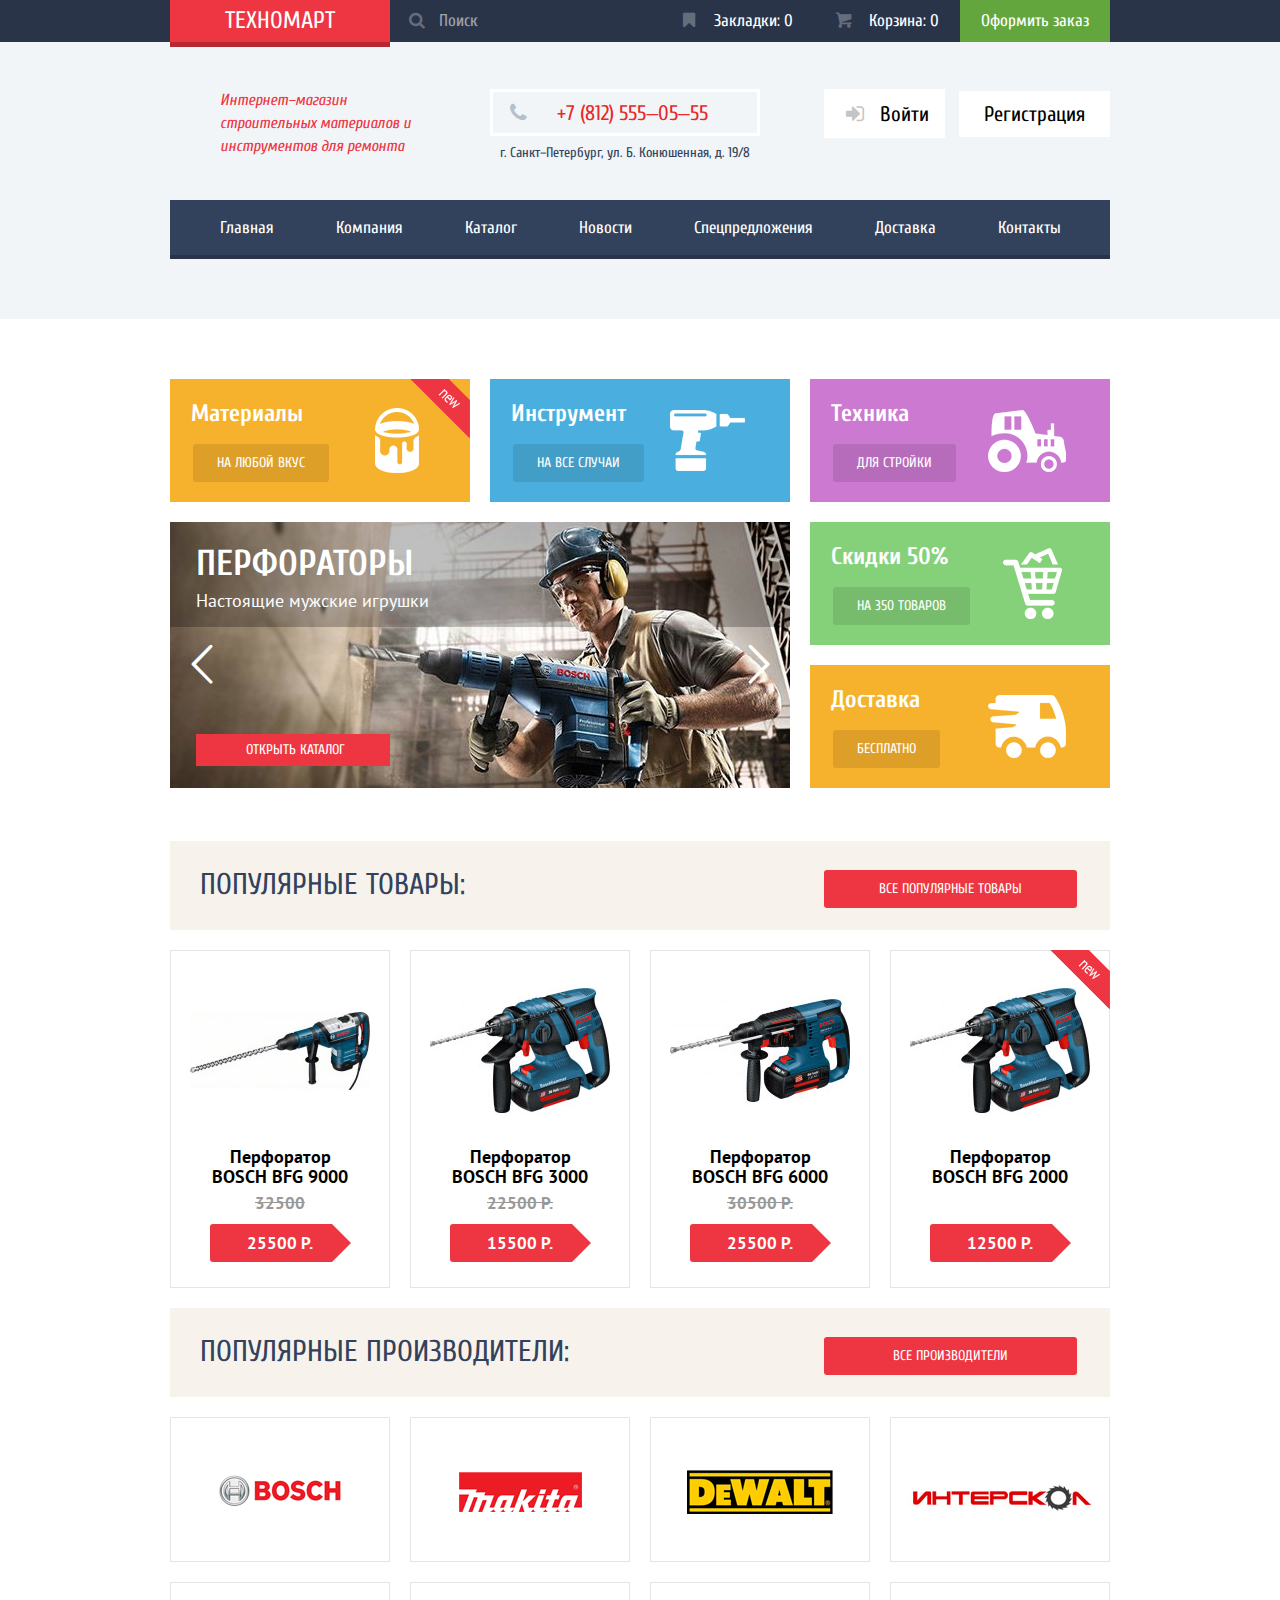
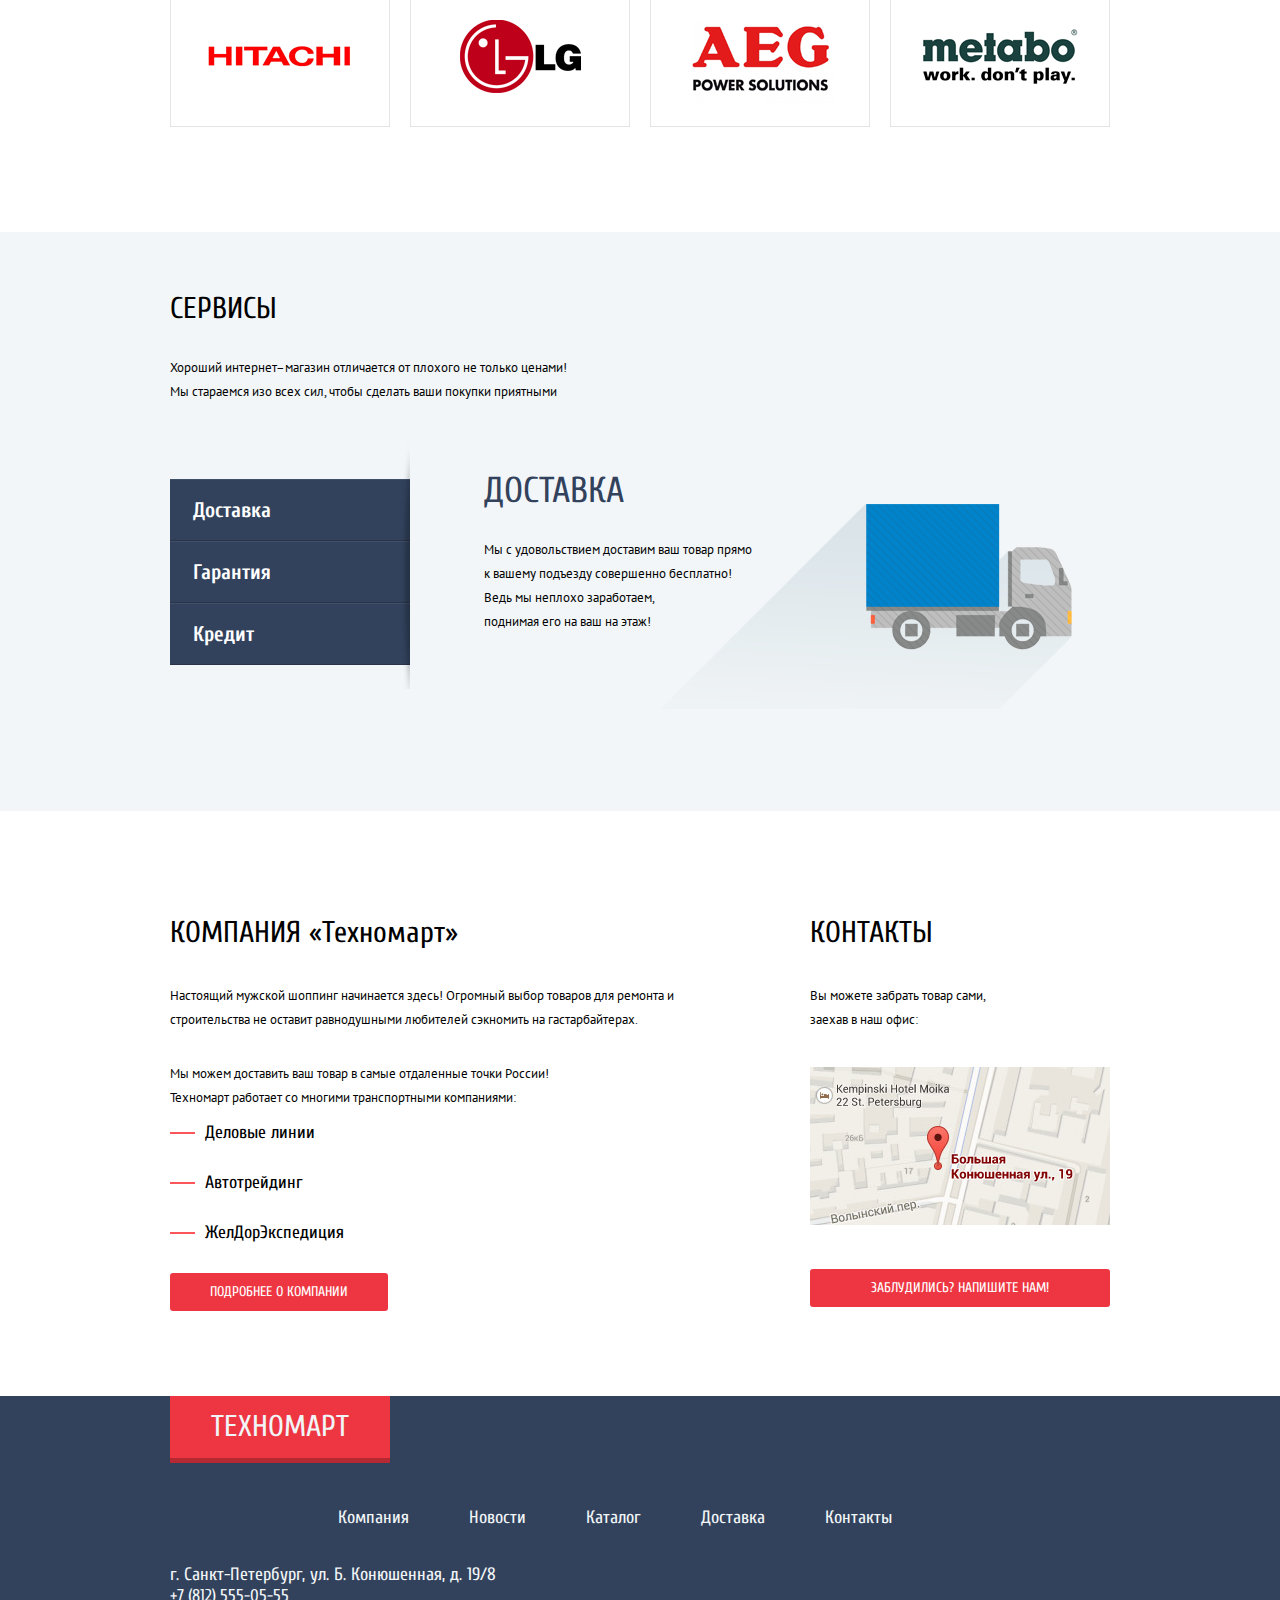
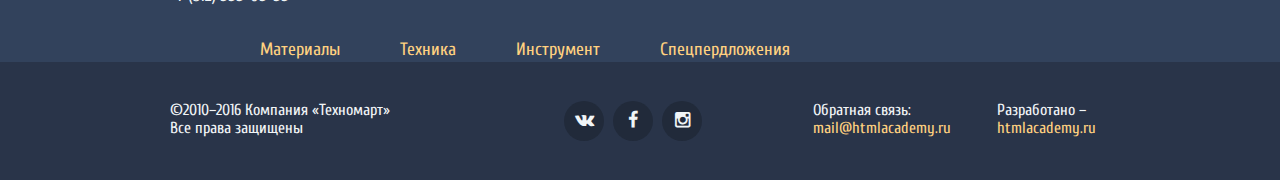
==== commit a4609783: "Дооформил" ====
--- a/index.html
+++ b/index.html
@@ -3,6 +3,8 @@
   <head>
     <meta charset="utf-8">
     <title>HTML Academy: Техномарт</title>
+    <link href='https://fonts.googleapis.com/css?family=Cuprum:400,400italic,700,700italic&subset=latin,cyrillic' rel='stylesheet' type='text/css'>
+    <link href='https://fonts.googleapis.com/css?family=PT+Sans:400,700&subset=latin,cyrillic' rel='stylesheet' type='text/css'>
     <link rel="stylesheet" href="css/normalize.css">
     <link rel="stylesheet" href="css/style.css">
   </head>
@@ -15,21 +17,24 @@
 			
           <ul class="top-bar">
             <li class="top-logo"><!--
-            --><a href="#" class="logo">ТЕХНОМАРТ</a>
+            --><a href="index.html" class="logo">ТЕХНОМАРТ</a>
             </li><!--
           --><li class="top-search">
+              <span class="icon-search"></span>
               <form action="get">
                 <input type="text" name="top-search" placeholder="Поиск">
               </form>
             </li><!--
            --><li class="top-bookmark">
               <a href="#">
+                <span class="icon-bookmark"></span>
                 <span>Закладки:</span>
                 <span class="bookmark-value">0</span>
               </a><!--
           --></li><!--
           --><li class="top-cart"><!--
             --><a href="#">
+                <span class="icon-basket"></span>
                 <span>Корзина:</span>
                 <span class="cart-value">0</span>
               </a><!--
@@ -49,12 +54,15 @@
           </div><!--
 
         --><div class="header-contact">
-            <span class="tel">+7 (812) 555&#x2012;05&#x2012;55</span>
+            <span class="tel">
+              <span class="icon-phone"></span>
+              +7 (812) 555&#x2012;05&#x2012;55
+            </span>
             <p>г. Санкт&ndash;Петербург, ул. Б. Конюшенная, д. 19/8</p>
           </div><!--
 
         --><div class="register">
-            <a href="#" class="login">Войти</a>
+            <a href="#" class="login"><span class="icon-login"></span>Войти</a>
             <a href="#" class="reg">Регистрация</a>
           </div><!--
 				  
@@ -79,7 +87,8 @@
  			<section class="promo">
         
  			  <div class="promo-container">
-          <div class="promo-item promo-materials">
+          <div class="promo-item promo-materials ">
+            <div class="flag-new"></div>
             <h2>Материалы</h2>
             <a href="#">НА ЛЮБОЙ ВКУС</a>
           </div><!--
@@ -99,6 +108,8 @@
               <h2>ПЕРФОРАТОРЫ</h2>
               <span>Настоящие мужские игрушки</span>
             </div>
+            <span class="icon-left"></span>
+            <span class="icon-right"></span>
             <a href="catalog.html">ОТКРЫТЬ КАТАЛОГ</a>
           </div><!--
           --><div class="promo-item promo-sale">
@@ -124,8 +135,8 @@
  					<span class="old-price">32500</span>
  					<a class="price">25500 Р.</a>
  					<div class="action">
-            <a href="#" class="buy button"></a>
-            <a href="#" class="bookmark button"></a>
+            <a href="#" class="buy button">КУПИТЬ</a>
+            <a href="#" class="bookmark button">В ЗАКЛАДКИ</a>
           </div>
  			  </article><!--
  			--><article class="popular-item">
@@ -134,8 +145,8 @@
  					<span class="old-price">22500 Р.</span>
  					<a class="price">15500 Р.</a>
  					<div class="action">
-            <a href="#" class="buy button"></a>
-            <a href="#" class="bookmark button"></a>
+            <a href="#" class="buy button">КУПИТЬ</a>
+            <a href="#" class="bookmark button">В ЗАКЛАДКИ</a>
           </div>
  			  </article><!--
  	    --><article class="popular-item">
@@ -144,19 +155,19 @@
  					<span class="old-price">30500 Р.</span>
  					<a class="price">25500 Р.</a>
  					<div class="action">
-            <a href="#" class="buy button"></a>
-            <a href="#" class="bookmark button"></a>
+            <a href="#" class="buy button">КУПИТЬ</a>
+            <a href="#" class="bookmark button">В ЗАКЛАДКИ</a>
           </div>
  			  </article><!--
  	    --><article class="popular-item popular-new">
  	        <div class="flag-new"></div>
  					<img src="img/bosch3000.jpg" width="180" height="160" alt="Перфоратор BOSCH BFG 2000">
  					<h1>Перфоратор BOSCH BFG 2000</h1>
- 					<span class="old-price">30500 Р.</span>
+ 					<span class="old-price old-price-cancel">30500 Р.</span>
  					<a class="price">12500 Р.</a>
  					<div class="action">
-            <a href="#" class="buy button"></a>
-            <a href="#" class="bookmark button"></a>
+            <a href="#" class="buy button">КУПИТЬ</a>
+            <a href="#" class="bookmark button">В ЗАКЛАДКИ</a>
           </div>
  			  </article><!--
     --></section>
@@ -188,10 +199,11 @@
         </p>
         <div class="service-list">
           <ul class="service-item">
-            <li><a href="#">Доставка</a></li>
-            <li><a href="#">Гарантия</a></li>
+            <li><a href="#" >Доставка</a></li>
+            <li><a href="#" >Гарантия</a></li>
             <li><a href="#">Кредит</a></li>
           </ul>
+          <div class="list-shadow"></div>
         </div>
         <div class="service-description">
           <h2>ДОСТАВКА</h2>
@@ -275,9 +287,9 @@
             </span>
           </div>        
           <div class="social">
-            <a href="#" class="vk">Вконтакте</a>
-            <a href="#" class="fb">Facebook</a>
-            <a href="#" class="ig">Instagramm</a>
+            <a href="#" class="vk">Вконтакте <span class="icon-vk"></span></a>
+            <a href="#" class="fb">Facebook<span class="icon-facebook"></span></a>
+            <a href="#" class="ig">Instagramm<span class="icon-instagramm"></span></a>
           </div>
           <div class="feedback">
             <div class="feedback-mail">
--- a/css/style.css
+++ b/css/style.css
@@ -1,17 +1,73 @@
 body {
-  font-size: 13px;
-  line-height: 24px;
+  font-size: 17px;
+  line-height: 18px;
   color: #000000;
   font-weight: normal;
-  font-family: PT Sans, sans-serif;
-}
+  font-family: "Cuprum", "Arial", sans-serif;
+}
+
+@font-face {
+  font-weight: normal;
+  font-style: normal;
+
+  font-family: "symbols-technomart";
+  src: url("../fonts/symbols-technomart.woff") format("woff"),
+       url("../fonts/symbols-technomart.woff2") format("woff2");
+}
+
+[class^="icon-"]::before,
+[class*=" icon-"]::before {
+  display: inline-block;
+  width: 1em;
+  margin-right: 0.2em;
+  margin-left: 0.2em;
+
+  font-weight: normal;
+  line-height: 1em;
+  font-family: "symbols-technomart";
+  text-align: center;
+  text-transform: none;
+  text-decoration: inherit;
+  font-style: normal;
+  font-variant: normal;
+
+  speak: none;
+}
+
+.icon-left::before { content: "\3c"; } /* "&lt;" */
+.icon-right::before { content: "\3e"; } /* "&gt;" */
+.icon-basket::before { content: "\62"; } /* "b" */
+.icon-facebook::before { content: "\66"; } /* "f" */
+.icon-twitter::before { content: "\74"; } /* "t" */
+.icon-vk::before { content: "\76"; } /* "v" */
+.icon-up::before { content: "\2c4"; } /* "˄" */
+.icon-down::before { content: "\2c5"; } /* "˅" */
+.icon-left-big::before { content: "\2190"; } /* "←" */
+.icon-right-big::before { content: "\2192"; } /* "→" */
+.icon-login::before { content: "\2386"; } /* "⎆" */
+.icon-logout::before { content: "\241b"; } /* "␛" */
+.icon-up-dir::before { content: "\25b2"; } /* "▲" */
+.icon-down-dir::before { content: "\25bc"; } /* "▼" */
+.icon-circle::before { content: "\25cb"; } /* "○" */
+.icon-circle-dot::before { content: "\25cf"; } /* "●" */
+.icon-star::before { content: "\2605"; } /* "★" */
+.icon-check-off::before { content: "\2610"; } /* "☐" */
+.icon-check-on::before { content: "\2611"; } /* "☑" */
+.icon-youtube::before { content: "\f39e"; } /* "" */
+.icon-home::before { content: "🏠"; } /* "\1f3e0" */
+.icon-user::before { content: "👨"; } /* "\1f468" */
+.icon-phone::before { content: "📞"; } /* "\1f4de" */
+.icon-instagramm::before { content: "📷"; } /* "\1f4f7" */
+.icon-search::before { content: "🔍"; } /* "\1f50d" */
+.icon-bookmark::before { content: "🔖"; } /* "\1f516" */
+
 
 h1 {
   font-size: 18px;
   line-height: 20px;
   color: #000000;
   font-weight: bold;
-  font-family: PT Sans, sans-serif;
+  font-family: "PT Sans", "Arial", sans-serif;
 }
 
 h2 {
@@ -19,7 +75,7 @@
   line-height: 30px;
   color: #ffffff;
   font-weight: bold;
-  font-family: Cuprum, sans-serif;
+  font-family: Cuprum, "Arial", sans-serif;
 }
 
 ul {
@@ -65,7 +121,7 @@
   position: absolute;
   width: 220px;
   padding: 9px 55px;
-  font-family: Cuprum;
+  font-family: Cuprum, "Arial", sans-serif;
   font-size: 24px;
   line-height: 24px;
   text-align: center;
@@ -73,7 +129,12 @@
   background-color: #ee3643;
 }
 
+.logo:hover {
+  background-color: #ca2c37;
+}
+
 .top-search {
+  position: relative;
   margin-left: 220px;
 }
 
@@ -82,20 +143,38 @@
   width: 270px;
   padding: 12px;
   padding-left: 49px;
-  font-family: Cuprum;
+  font-family: Cuprum,"Arial", sans-serif;
   font-size: 17px;
   line-height: 18px;
   color: #ffffff;
   border: none;
-  background: url(../img/icon-search.png) no-repeat 15px 12px;
-}
-
-.top-bookmark {
-  background: url(/img/icon-bookmark.png) no-repeat 17px 12px;
-}
-
-.top-cart {
-  background: url(/img/icon-cart.png) no-repeat 17px 12px;
+  background-color: #293449;
+}
+
+.icon-search {
+  position: absolute;
+  top: 12px;
+  left: 15px;
+  font-size: 17px;
+  line-height: 18px;
+  color: rgba(255,255,255,0.3);
+}
+
+.top-search:hover span {
+  color: rgba(255,255,255,1);
+}
+
+.top-search:focus .icon-search {
+  color: #ee3643;
+}
+
+.top-search input:hover {
+  background: #212a3a
+}
+
+.top-search input:focus {
+  color: #000000;
+  background: #ffffff;
 }
 
 .top-bookmark a,
@@ -103,22 +182,51 @@
   box-sizing: border-box;
   width: 150px;
   padding: 12px 0px;
-  padding-left: 40px;
-  font-family: Cuprum;
+  font-family: Cuprum, "Arial", sans-serif;
   font-size: 17px;
   line-height: 18px;
   text-align: center;
+}
+
+.icon-bookmark,
+.icon-basket {
+  margin-right: 10px;
+  color: rgba(255,255,255, 0.3)
+}
+
+.top-bookmark:hover,
+.top-cart:hover {
+  background: #212a3a;
+}
+
+.top-bookmark:hover span,
+.top-cart:hover span {
+  color: rgba(255,255,255,1);
+}
+
+.top-bookmark:active span,
+.top-cart:active span{
+    color: rgba(255,255,255,0.6);
 }
 
 .top-buy a{
   box-sizing: border-box;
   width: 150px;
   padding: 12px 0px;
-  font-family: Cuprum;
+  font-family: Cuprum, "Arial", sans-serif;
   font-size: 17px;
   line-height: 18px;
   text-align: center;
-  background-color: #63a63e;
+  background: #63a63e;
+}
+
+.top-buy a:hover {
+  background: #5fbb2d
+}
+
+.top-buy a:active {
+  color: rgba(255,255,255,0.5);
+  background: #518534;
 }
 
 .header-sub {
@@ -136,7 +244,7 @@
 
 .description p {
   margin: 0px;
-  font-family: Cuprum;
+  font-family: "Cuprum", "Arial",  sans-serif;
   font-style: italic;
   font-size: 16px;
   line-height: 23px;
@@ -147,8 +255,8 @@
   box-sizing: border-box;
   display: inline-block;
   vertical-align: top;
-  width: 300px;
-  padding: 42px 0px 35px 0px;
+  width: 320px;
+  padding: 42px 0px 30px 0px;
   color: #32425c;
 }
 
@@ -158,49 +266,57 @@
   vertical-align: top;
   width: 270px;
   padding: 10px;
-  padding-left: 60px;
-  font-family: Cuprum;
+  padding-left: 10px;
+  font-family: "Cuprum", "Arial",  sans-serif;
   font-size: 21px;
   line-height: 18px;
   border: 3px solid #ffffff;
   color: #e9292a;
-  background: url(../img/icon-phone.png) no-repeat 15px 10px;
+}
+
+.icon-phone {
+  margin-right: 20px;
+  color: #b7bfc8;
 }
 
 .header-contact p {
   margin: 0px;
   padding: 5px 10px;
-  font-family: Cuprum;
+  font-family: "Cuprum", "Arial",  sans-serif;
   font-size: 14px;
   line-height: 24px;
   color: #32425c;
 }
 
-
 .register {
   box-sizing: border-box;
   display: inline-block;
   vertical-align: top;
-  width: 320px;
-  padding: 42px 0px 66px 0px; 
+  width: 300px;
+  padding: 42px 0px 42px 0px; 
   text-align: right;
 }
 
 .register a {
   box-sizing: border-box;
   display: inline-block;
-  font-family: Cuprum;
+  font-family: "Cuprum", "Arial",  sans-serif;
   font-size: 21px;
   line-height: 18px;
+  text-align: center;
   color: #000000;
   background-color: #ffffff;
 }
 
 .login {
+  width: 121px;
   padding-top: 14px;
-  padding-bottom: 14px;
-  padding-left: 48px;
-  padding-right: 27px
+  padding-bottom: 14px;  
+}
+
+.icon-login {
+  margin-right: 10px;
+  color: #c5c5c5;
 }
 
 .reg {
@@ -208,6 +324,24 @@
   padding: 14px 25px;
 }
 
+.login:hover,
+.reg:hover {
+  color: #ee3643;
+}
+
+.login:hover .icon-login {
+  color: #32425c;
+}
+
+.login:active,
+.reg:active {
+  color: rgba(0,0,0,0.3);
+}
+
+.login:active .icon-login {
+  color: rgba(0,0,0,0.3);
+}
+
 .header-menu ul {
   background-color: #32425c; 
   border-bottom: 4px solid #293449;
@@ -220,7 +354,7 @@
 .header-menu a {
   display: block;
   padding: 19px 31px;
-  font-family: Cuprum;
+  font-family: "Cuprum", "Arial",  sans-serif;
   font-size: 17px;
   line-height: 17px;
   color: #ffffff;
@@ -230,11 +364,21 @@
   padding-left: 50px;
 }
 
+.header-menu a:hover {
+  background: #293449;
+}
+
+.header-menu a:active {
+  color: rgba(255,255,255,0.5);
+  background: #293449;
+}
+
 .promo {
   padding-top: 60px;
 }
 
 .promo-item {
+  position: relative;
   box-sizing: border-box;
   display: inline-block; 
   width: 300px;
@@ -245,6 +389,17 @@
   padding-bottom: 20px;
 }
 
+.promo-item .flag-new {
+  position: absolute;
+  top: 0px;
+  right: 0px;
+  width: 60px;
+  height: 60px;
+  overflow: hidden;
+  z-index: 20;
+  background: url(../img/new-flag.png) no-repeat top right;
+}
+
 .promo-item h2 {
   margin: 0px;
   margin-left: -2px;
@@ -260,12 +415,20 @@
   display: inline-block;
   vertical-align: top;
   padding: 10px 24px;
-  font-family: Cuprum;
+  font-family: "Cuprum", "Arial",  sans-serif;
   font-size: 14px;
   line-height: 18px;
   color: #ffffff;
   background-color: rgba(0, 0, 0, 0.1);
   border-radius: 3px;
+}
+
+.promo-item a:hover {
+  background: #cccccc;
+}
+
+.promo-item a:active {
+  background: #b2b2b2;
 }
 
 .promo-slider {
@@ -283,29 +446,58 @@
 .slider-header h2 {
   margin: 0px;
   margin-bottom: 10px;
-  font-family: Cuprum;
+  font-family: "Cuprum", "Arial",  sans-serif;
   font-size: 36px;
   line-height: 30px;
 }
 
 .slider-header span {
-  font-family: PT Sans;
+  font-family: "PT Sans", "Arial",  sans-serif;
   font-size: 18px;
   line-height: 24px;
   color: #ffffff;
 }
 
+.promo-slider .icon-left {
+  position: absolute;
+  top: 120px;
+  left: 0px;
+  font-size: 45px;
+  color: #ffffff;
+}
+
+.promo-slider .icon-left:hover,
+.promo-slider .icon-right:hover{
+  cursor: pointer;
+}
+
+.promo-slider .icon-right {
+  position: absolute;
+  top: 120px;
+  right: -15px;
+  font-size: 45px;
+  color: #ffffff;
+}
+
 .promo-slider a {
   display: inline-block;
   vertical-align: top;
   position: absolute;
   bottom: 22px;
   padding: 7px 45px 7px 50px;
-  font-family: Cuprum;
+  font-family: "Cuprum", "Arial",  sans-serif;
   font-size: 14px;
   line-height: 18px;
   color: #ffffff;
   background-color: #ee3643;
+}
+
+.promo-slider a:hover {
+  background: #ca2c37;
+}
+
+.promo-slider a:active {
+  background: #ba2732;
 }
 
 .promo-materials {
@@ -346,6 +538,7 @@
   margin: 0px;
   font-size: 30px;
   line-height: 30px;
+  font-weight: normal;
   color: #32425c;
 }
 
@@ -364,6 +557,14 @@
   color: #ffffff;
   border-radius: 3px;
   background-color: #ee3643;
+}
+
+.popular-catalog a:hover {
+  background: #ca2c37;
+}
+
+.popular-catalog a:active {
+  background: #ba2732;
 }
 
 .popular-item {
@@ -386,7 +587,7 @@
 
 .popular-item h1 {
   padding: 0px 30px;
-  font-family: PT Sans;
+  font-family: "PT Sans", "Arial",  sans-serif;
   font-size: 18px;
   line-height: 20px;
   margin-bottom: 7px;
@@ -395,13 +596,15 @@
 .old-price {
   display: block;
   margin-bottom: 12px;
+  font-family: "PT Sans", "Arial",  sans-serif;;
   font-size: 17px;
   line-height: 18px;
+  font-weight: bold;
   text-decoration: line-through;
   color: #999999;
 }
 
-.popular-new .old-price {
+.old-price-cancel {
   visibility: hidden;
 }
 
@@ -412,7 +615,7 @@
   vertical-align: top;
   width: 140px;
   padding: 10px 35px ;
-  font-family: PT Sans;
+  font-family: "PT Sans", "Arial",  sans-serif;
   font-weight: bold;
   font-size: 17px;
   line-height: 18px;
@@ -440,37 +643,73 @@
   height: 60px;
   overflow: hidden;
   z-index: 20;
-  background: url(/img/new-flag.png) no-repeat top right;
-}
-
-/*
+  background: url(../img/new-flag.png) no-repeat top right;
+}
+
 .action {
-    position: absolute;
-    top: 0px;
-    left: 0px;
-    width: 218px;
-    height: 88px;
-    padding: 40px 0px;
-    background-color: rgba(255,255,255,0.9);
-    z-index: 10;
-}
-*/
-
-/*
-.action .button {
-    display: block;
-    width: 135px;
-    margin: 0px auto;
-    margin-bottom:7px;
-    padding: 8px 0px;
-    font-family: Cuprum;
-    font-size: 14px;
-    line-height:18px;
-    text-decoration:none;
-    border: 3px solid #63a63e;
-    border-radius:3px;
-}
-*/
+  display: none;
+  position: absolute;
+  top: 0px;
+  left: 0px;
+  width: 218px;
+  height: 100px;
+  padding: 40px 0px;
+  background-color: #ffffff;
+  z-index: 10;
+}
+
+.button {
+  box-sizing: border-box;
+  display: block;
+  width: 135px;
+  margin: 0px auto;
+  margin-bottom:7px;
+  padding: 7px 0px;
+  font-family: "Cuprum", "Arial",  sans-serif;
+  font-size: 14px;
+  line-height:18px;
+  text-align: center;
+  text-decoration:none;
+  border: 3px solid #63a63e;
+  border-radius:3px;
+}
+  
+.buy {
+  color: #ffffff;
+  border-bottom-color: #367315;
+  background: #63a63e;
+}
+
+
+.popular-item:hover,
+.catalog-item:hover {
+  box-shadow: 0 10px 25px rgba(0,0,0,0.5);
+}
+
+.popular-item:hover .action,
+.catalog-item:hover .action {
+  display: block;
+}
+
+.action .buy:hover {
+  border: 3px solid #5fbb2d;
+  border-bottom-color: #367315;
+  background: #5fbb2d; 
+}
+
+.action .buy:active {
+  background: #518534;
+  border-color: #518534;
+}
+
+.action .bookmark:hover {
+  border: 3px solid #32425c;
+}
+
+.action .bookmark:active {
+  color: #c1c6ce;
+  border: 3px solid #c1c6ce;
+}
 
 .brand {
   padding-bottom: 85px;
@@ -499,6 +738,15 @@
   margin-right: 0px;
 }
 
+.brand-banner:hover {
+  box-shadow: 0 10px 25px rgba(0,0,0,0.5);
+}
+
+.brand-banner:active {
+  box-shadow: 0 4px 10px rgba(0,0,0,0.5);
+  opacity: 0.5;
+}
+
 .service {
   padding-top: 65px;
   padding-bottom: 102px;
@@ -510,18 +758,20 @@
   margin-bottom: 35px;
   font-size: 30px;
   line-height: 24px;
+  font-weight: normal;
   color: #000000;
 }
 
 .service p {
   width: 400px;
   margin-bottom: 75px;
-  font-family: PT Sans;
+  font-family: "PT Sans", "Arial",  sans-serif;
   font-size: 13px;
   line-height: 24px;
 }
 
 .service-list {
+  position: relative;
   box-sizing: border-box;
   display: inline-block;
   vertical-align: top;
@@ -533,7 +783,7 @@
   box-sizing: border-box;
   display: block;
   padding: 15px 23px;
-  font-family: Cuprum;
+  font-family: "Cuprum", "Arial",  sans-serif;
   font-weight: bold;
   font-size: 21px;
   line-height: 30px;
@@ -543,6 +793,26 @@
   border-bottom: 1px solid #293449;
 }
 
+.list-shadow {
+  position: absolute;
+  top: -40px;
+  right: 0px;
+  z-index: 10;
+  width: 10px;
+  height: 250px;
+  background: url(../img/list-shadow.png) no-repeat;
+}
+
+.service-item a:hover {
+  background: #293449;
+}
+
+.service-item a.selected {
+  color: #32425c;
+  background: #ffffff;
+  border-color: #ffffff;
+}
+
 .service-description, 
 .guarantee-description,
 .credit-description {
@@ -552,6 +822,8 @@
 }
 
 .service-description h2 {
+  font-size: 36px;
+  line-height: 24px;
   color: #32425c;
 }
 
@@ -595,6 +867,8 @@
 
 .about h2 {
   margin-bottom: 36px;
+  font-size: 30px;
+  line-height: 30px;
   font-weight: normal;
   color: #000000;
 } 
@@ -602,7 +876,7 @@
 .about-company p {
   width: 518px;
   margin-top: 30px;
-  font-family: PT Sans;
+  font-family: "PT Sans", "Arial",  sans-serif;
   font-size: 13px;
   line-height: 24px;
 }
@@ -617,7 +891,7 @@
 
 .about-delivery li {
   padding-bottom: 30px;
-  font-family: Cuprum;
+  font-family: "Cuprum", "Arial",  sans-serif;
   font-size: 18px;
   line-height: 20px;
 }
@@ -626,7 +900,7 @@
   box-sizing: border-box;
   display: inline-block;
   padding: 10px 40px;
-  font-family: Cuprum;
+  font-family: "Cuprum", "Arial",  sans-serif;
   font-size: 14px;
   line-height: 18px;
   color: #ffffff;
@@ -634,6 +908,16 @@
   background-color: #ee3643;
 }
 
+.about-company a:hover,
+.about-contact-mail:hover {
+  background: #ca2c37;
+}
+
+.about-company a:active,
+.about-contact-mail:active {
+  background: #ba2732;
+}
+
 .about-contact { 
   width: 300px;
   margin-right: 0px;
@@ -641,6 +925,11 @@
 
 .about-contact p {
   margin-bottom: 35px;
+  width: 180px;
+  font-family: "PT Sans" , "Arial",  sans-serif;
+  font-size: 13px;
+  line-height: 24px;
+  font-weight: normal;
 }
 
 .about-contact img {
@@ -654,7 +943,7 @@
   display: inline-block;
   width: 100%;
   padding: 10px;
-  font-family: Cuprum;
+  font-family: "Cuprum", "Arial",  sans-serif;
   font-size: 14px;
   line-height: 18px;
   text-align: center;
@@ -689,7 +978,7 @@
   vertical-align: top;
   width: 220px;
   padding: 16px;
-  font-family: Cuprum;
+  font-family: "Cuprum", "Arial",  sans-serif;
   font-size: 30px;
   line-height: 30px;
   text-align: center;
@@ -703,10 +992,12 @@
 }
 
 .footer-menu a {
-  font-family: Cuprum;
+  font-family: "Cuprum", "Arial",  sans-serif;
   font-size: 18px;
-  line-height: 18px;
-}
+  line-height: 24px;
+}
+
+
 
 .footer-menu li,
 .footer-submenu li{
@@ -724,7 +1015,7 @@
 
 .footer-address p {
   margin: 0px;
-  font-family: Cuprum;
+  font-family: "Cuprum", "Arial",  sans-serif;
   font-size: 18px;
   line-height: 24px;
 }
@@ -735,9 +1026,21 @@
 }
 
 .footer-submenu a {
-  font-family: Cuprum;
+  font-family: "Cuprum", "Arial",  sans-serif;
   font-size: 18px;
+  line-height: 24px;
   color: #ffd180;
+}
+
+.footer-menu a:hover,
+.footer-submenu a:hover{
+  text-decoration: underline;
+}
+
+.footer-menu a:active,
+.footer-submenu a:active {
+  opacity: 0.5;
+  text-decoration: none;
 }
 
 .footer-bottom {
@@ -755,7 +1058,7 @@
 .copyright {
   width: 230px;
   margin-right: 160px;
-  font-family: Cuprum;
+  font-family: "Cuprum", "Arial",  sans-serif;
   font-size: 16px;
   line-height: 18px;
 }
@@ -765,44 +1068,32 @@
   margin-right: 100px;
 }
 
-.vk {
+.social a {
   display: inline-block;
   vertical-align: top;
   width: 40px;
   height: 40px;
   margin-right: 5px;
   font-size: 0px;
+  text-align: center;
   border-radius: 50%; 
-  background: #212a3a  url(../img/icon-vk.png) no-repeat 50% 50%;
-}
-
-.fb {
-  display: inline-block;
-  vertical-align: top;
-  width: 40px;
-  height: 40px;
-  margin-right: 5px;
-  font-size: 0px;
-  border-radius: 50%; 
-  background:#212a3a  url(../img/icon-facebook.png) no-repeat 50% 50%;
-}
-
-.ig {
-  display: inline-block;
-  vertical-align: top;
-  width: 40px;
-  height: 40px;
-  margin-right: 5px;
-  font-size: 0px;
-  border-radius: 50%; 
-  background: #212a3a  url(../img/icon-instagramm.png) no-repeat 50% 50%;
-}
+  background: #212a3a;
+}
+
+.social a:hover {
+  background: #ee3643;
+}
+
+.social span {
+  font-size: 18px;
+  line-height: 40px;
+} 
 
 .feedback-mail,
 .feedback-dev {
   display: inline-block;
   vertical-align: top;
-  font-family: Cuprum;
+  font-family: "Cuprum", "Arial",  sans-serif;
   font-size: 16px;
   line-height: 18px;
 }
@@ -817,12 +1108,17 @@
 }
 
 .feedback a {
-  font-family: Cuprum;
+  font-family: "Cuprum", "Arial",  sans-serif;
   font-size: 16px;
   line-height: 18px;
   color: #ffd180;
 }
 
+.feedback a:active {
+  color: #ee3643;
+  text-decoration: none;
+}
+
 
 
 /*------------------------- CATALOG.HTML---------------------------*/
@@ -831,37 +1127,69 @@
 .profile {
   display: inline-block;
   vertical-align: top;
-  width: 320px;
+  width: 300px;
   padding-top: 42px;
 }
 
 .profile .user-name {
-  display: inline-block;
-  padding: 13px;
-  padding-left: 47px;
-  padding-right: 40px;
-  font-family: Cuprum;
+  box-sizing: border-box;
+  display: inline-block;
+  width: 260px;
+  padding-top: 13px;
+  padding-bottom: 13px;
+  padding-left: 10px;
+  font-family: "Cuprum", "Arial",  sans-serif;
   font-size: 21px;
   line-height: 18px;
   color: #000000;
   text-decoration: none;
-  background: #ffffff url(../img/icon-user.png) no-repeat 15px 12px;
+  background: #ffffff;
+}
+
+.icon-user {
+  margin-right: 10px;
+  color: #c5c5c5;
 }
 
 .logout {
-  display: inline-block;
-  vertical-align: top;
-  padding: 13px;
-  width: 21px;
-  height: 17px;
-  background: #ffffff url(../img/icon-logout.png) no-repeat 50% 50%;
-}
+  box-sizing: border-box;
+  display: inline-block;
+  vertical-align: top;
+  width: 40px;
+  height: 47px;
+  text-align: center;
+  background: #ffffff;
+}
+
+.icon-logout {
+  font-size: 21px;
+  line-height: 47px;
+  color: #c5c5c5;
+}
+
 .profile a {
-  font-family: Cuprum;
+  font-family: "Cuprum", "Arial",  sans-serif;
   font-size: 16px;
   line-height: 18px;
   text-decoration: underline;
   color: #32425c;
+}
+
+.user-name:hover span {
+  color: #32425c;
+}
+
+.user:active a,
+.user:active .icon-user{
+  color: rgba(0,0,0,0.3);
+}
+
+.logout:hover span {
+  color: #32425c;
+}
+
+.logout:active span {
+  color: rgba(0,0,0,0.3);
 }
 
 .profile ul {
@@ -887,6 +1215,14 @@
   border-radius: 50%;
 }
 
+.profile li a:hover {
+  color: #ee3643;
+}
+
+.profile li a:active {
+  color: rgba(50,66,92,0.3);
+}
+
 .breadcrumbs {
   padding: 18px 0px;
 }
@@ -903,24 +1239,32 @@
   width: 15px; 
   height: 18px;
   padding-left: 0px;
-  background: url(../img/icon-home.png) no-repeat ;
+}
+
+.icon-home {
+  font-size: 16px;
+  line-height: 20px;
+  color: #c1c6ce;
 }
 
 .breadcrumbs a {
   vertical-align: middle;
-  padding-left: 25px;
   padding-right: 18px;
-  font-family: PT Sans;
+  font-family: "PT Sans", "Arial",  sans-serif;
   font-size: 13px;
   line-height: 18px;
   color: #000000;
-  background: url(../img/icon-right.png) no-repeat 0% 50%;
+}
+
+.icon-right {
+  margin-right: 15px;
+  color: #c1c6ce;
 }
 
 .title-page h1 {
   margin: 0px;
   padding: 30px;
-  font-family: Cuprum;
+  font-family: "Cuprum", "Arial",  sans-serif;
   font-size: 30px;
   line-height: 30px;
   font-weight: normal;
@@ -940,7 +1284,7 @@
   margin-bottom: 7px;
   padding: 10px 20px;
   background-color: #f7f3ec;
-  font-family: PT Sans;
+  font-family: "PT Sans", "Arial",  sans-serif;
   font-size: 13px;
   line-height: 18px;
   color: #000000;
@@ -949,10 +1293,11 @@
 .filter h4 {
   margin: 0px;
   margin-bottom: 20px;
-  color: #000000;
-  font-family: PT Sans;
+  font-family: "PT Sans", "Arial",  sans-serif;
   font-size: 17px;
   line-height: 30px;
+  font-weight: bold;
+  color: #000000;
 }
 
 .price-controls {
@@ -966,11 +1311,15 @@
   border-bottom: 1px solid #e5e5e5;
 }
 
+.price-value span {
+  margin: 9px;
+}
+
 .price-value input {
-/*  display: inline-block;*/
+  display: inline-block;
   width: 95px;
   padding: 10px 0px;
-  font-family: PT Sans;
+  font-family: "PT Sans", "Arial",  sans-serif;
   font-size: 17px;
   line-height: 18px;
   text-align: center;
@@ -985,31 +1334,113 @@
   border-bottom: 1px solid #e5e5e5;
 }
 
+input[type="checkbox"],
+input[type="radio"] {
+  display: none;
+}
+
 .filter label {
-  display: inline-block;
-  width: 190px;
+  display: block;
   margin-bottom: 24px;
-  margin-left: 10px;
-  font-family: PT Sans;
+  padding-left: 40px;
+  font-family: "PT Sans", "Arial",  sans-serif;
   font-size: 15px;
   line-height: 20px;
-}
-
+  cursor: pointer;
+  position: relative;
+}
+
+input[type="checkbox"] + label:before {
+  content: "\2610";
+  position: absolute;
+  top: 0px;
+  left: 0px;
+  font-family: "symbols-technomart";
+  font-size: 28px;
+  color: #c1c1c1;
+}
+
+input[type="checkbox"] + label:hover:before {
+  content: "\2610";
+  position: absolute;
+  top: 0px;
+  left: 0px;
+  font-family: "symbols-technomart";
+  font-size: 28px;
+  color: #b5b5b5;
+}
+
+input[type="checkbox"]:checked + label:before {
+  content: "\2611";
+  position: absolute;
+  top: 0px;
+  left: 0px;
+  font-family: "symbols-technomart";
+  font-size: 28px;
+  color: #c1c1c1;
+}
+
+input[type="checkbox"]:checked + label:hover:before {
+  content: "\2611";
+  position: absolute;
+  top: 0px;
+  left: 0px;
+  font-family: "symbols-technomart";
+  font-size: 28px;
+  color: #b5b5b5;
+}
 
 .filter-power {
   margin-bottom: 75px;
 }
 
-.filter-power h4 {
-  margin: 0px;
-  margin-bottom: 20px;
-  color: #000000;
-  font-size: 17px;
-}
+input[type="radio"] + label:before {
+  content: "\25cb";
+  position: absolute;
+  top: 0px;
+  left: 0px;
+  font-family: "symbols-technomart";
+  font-size: 28px;
+  color: #c1c1c1;
+}
+
+input[type="radio"] + label:hover:before {
+  content: "\25cb";
+  position: absolute;
+  top: 0px;
+  left: 0px;
+  font-family: "symbols-technomart";
+  font-size: 28px;
+  color: #b5b5b5;
+}
+
+input[type="radio"]:checked + label:before {
+  content: "\25cf";
+  position: absolute;
+  top: 0px;
+  left: 0px;
+  font-family: "symbols-technomart";
+  font-size: 28px;
+  color: #c1c1c1;
+}
+
+input[type="radio"]:checked + label:hover:before {
+  content: "\25cf";
+  position: absolute;
+  top: 0px;
+  left: 0px;
+  font-family: "symbols-technomart";
+  font-size: 28px;
+  color: #b5b5b5;
+}
+
 
 .filter input[type="submit"] {
   width: 137px;
   padding: 10px;
+  font-family: "PT Sans", "Arial",  sans-serif;;
+  font-size: 13px;
+  line-height: 18px;
   background: #ffffff;
   border: 1px solid #e5e5e5;
 }
@@ -1026,7 +1457,7 @@
 
 .sort-bar {
   margin-bottom: 20px;
-  padding: 10px 20px;
+  padding: 10px 0px 10px 20px;
   background-color: #f7f3ec;
   line-height: 18px;
 }
@@ -1036,9 +1467,10 @@
   vertical-align: top;
   margin: 0px;
   margin-right: 130px;
-  font-family: PT Sans;
+  font-family: "PT Sans", "Arial",  sans-serif;
   font-size: 13px;
   line-height: 18px;
+  font-weight: normal;
   color: #000000;
 }
 
@@ -1054,19 +1486,53 @@
   margin-right: 30px;  
 }
 
-.sort-bar a {
-  vertical-align: top;
-  font-family: PT Sans;
+.sort-bar-type a {
+  vertical-align: top;
+  font-family: "PT Sans", "Arial",  sans-serif;
   font-size: 13px;
   line-height: 18px;
+  color: rgba(0,0,0,0.3);
+  border-bottom: 1px dotted #ee3643;
+}
+
+.sort-bar-type2 a {
+  vertical-align: top;
+  font-family: "PT Sans", "Arial",  sans-serif;
+  font-size: 13px;
+  line-height: 18px;
+  color: rgba(0,0,0,0.3);
+}
+
+.sort-bar-type a:hover {
   color: #000000;
+  border-bottom: 1px solid #ee3643;
 }
 
 .sort-bar-type2 {
   float: right;
 }
 
+.sort-bar-type2 li {
+  margin-right: 15px;
+}
+
+.sort-bar-type2 a {
+  font-size: 23px;
+  line-height: 23px;
+}
+
+.sort-bar-type2 a:hover {
+  color: #000000;
+  border-bottom: none;
+}
+
+a.sort-bar-enable {
+  color: #ee3643;
+  text-decoration: none;
+}
+
 .catalog-item {
+  position: relative;
   box-sizing: border-box;
   display: inline-block;
   vertical-align: top;
@@ -1078,20 +1544,14 @@
   text-align: center
 }
 
-.catalog-item h1 {
-  font-size: 18px;
-}
-
 .catalog-item:nth-child(4),
 .catalog-item:nth-child(7),
 .catalog-item:nth-child(10){
   margin-right: 0px;
 }
 
-
 .pages {
   margin-top: 55px;
-  
 }
 
 .pages li {
@@ -1104,7 +1564,7 @@
 .pages a {
   display: inline-block;  
   padding: 10px 15px;
-  font-family: PT Sans;
+  font-family: "PT Sans", "Arial",  sans-serif;
   font-size: 13px;
   line-height: 18px;
   color: #000000;
@@ -1112,6 +1572,20 @@
   border-radius: 3px;
 }
 
+.pages a:hover {
+  border: 1px solid #bdc6ca;
+}
+
+.pages a:active {
+  border: 1px solid #ee3643;
+}
+
+.pages a.selected {
+  color: #ffffff;
+  background: #ee3643;
+  border: 1px solid #ee3643;
+}
+
 .catalog-about {
   background-color: #f2f6f8;
   padding: 65px;
@@ -1120,7 +1594,14 @@
 .catalog-about h2 {
   margin: 0px;
   margin-bottom: 35px;
-  font-family: Cuprum;
+  font-family: "Cuprum", "Arial",  sans-serif;
   font-size: 30px;
+  font-weight: normal;
   color: #000000;
 }
+
+.catalog-about p {
+  font-family: "PT Sans", "Arial",  sans-serif;;
+  font-size: 13px;
+  line-height: 24px;
+}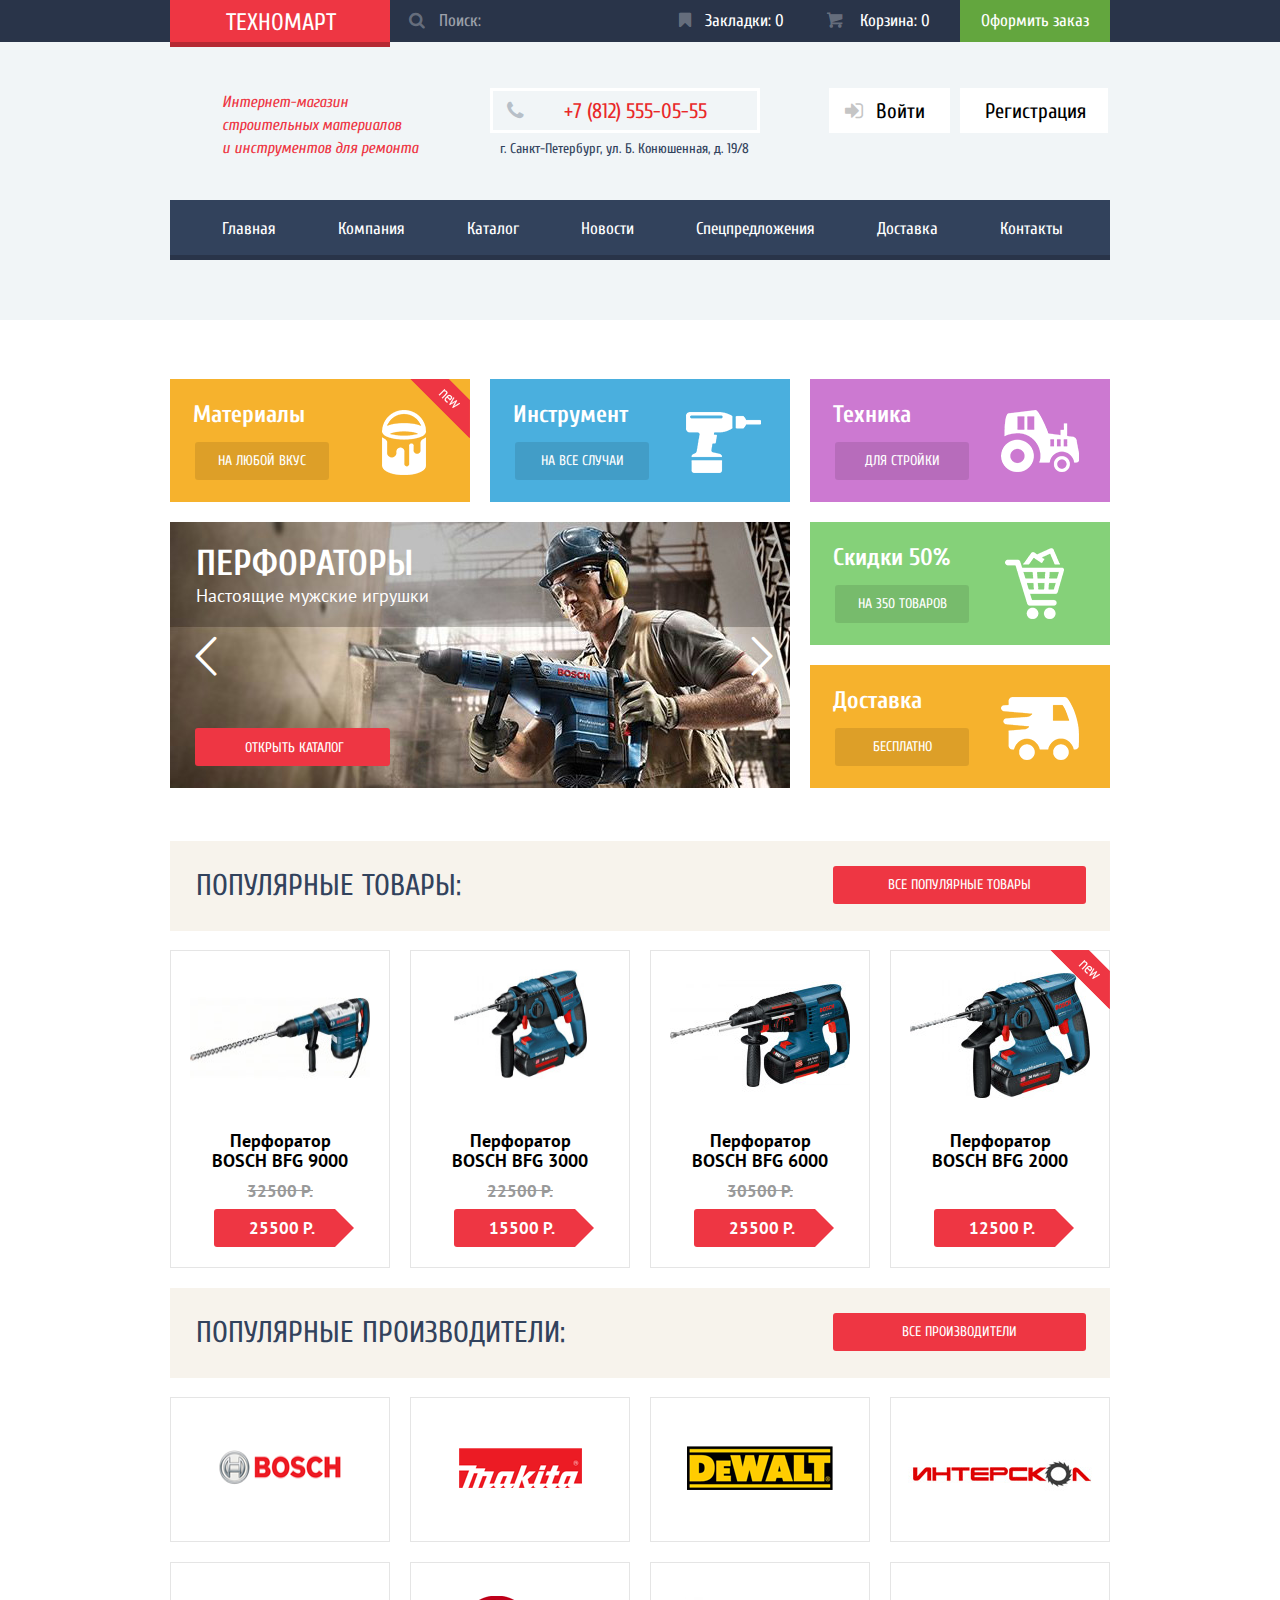
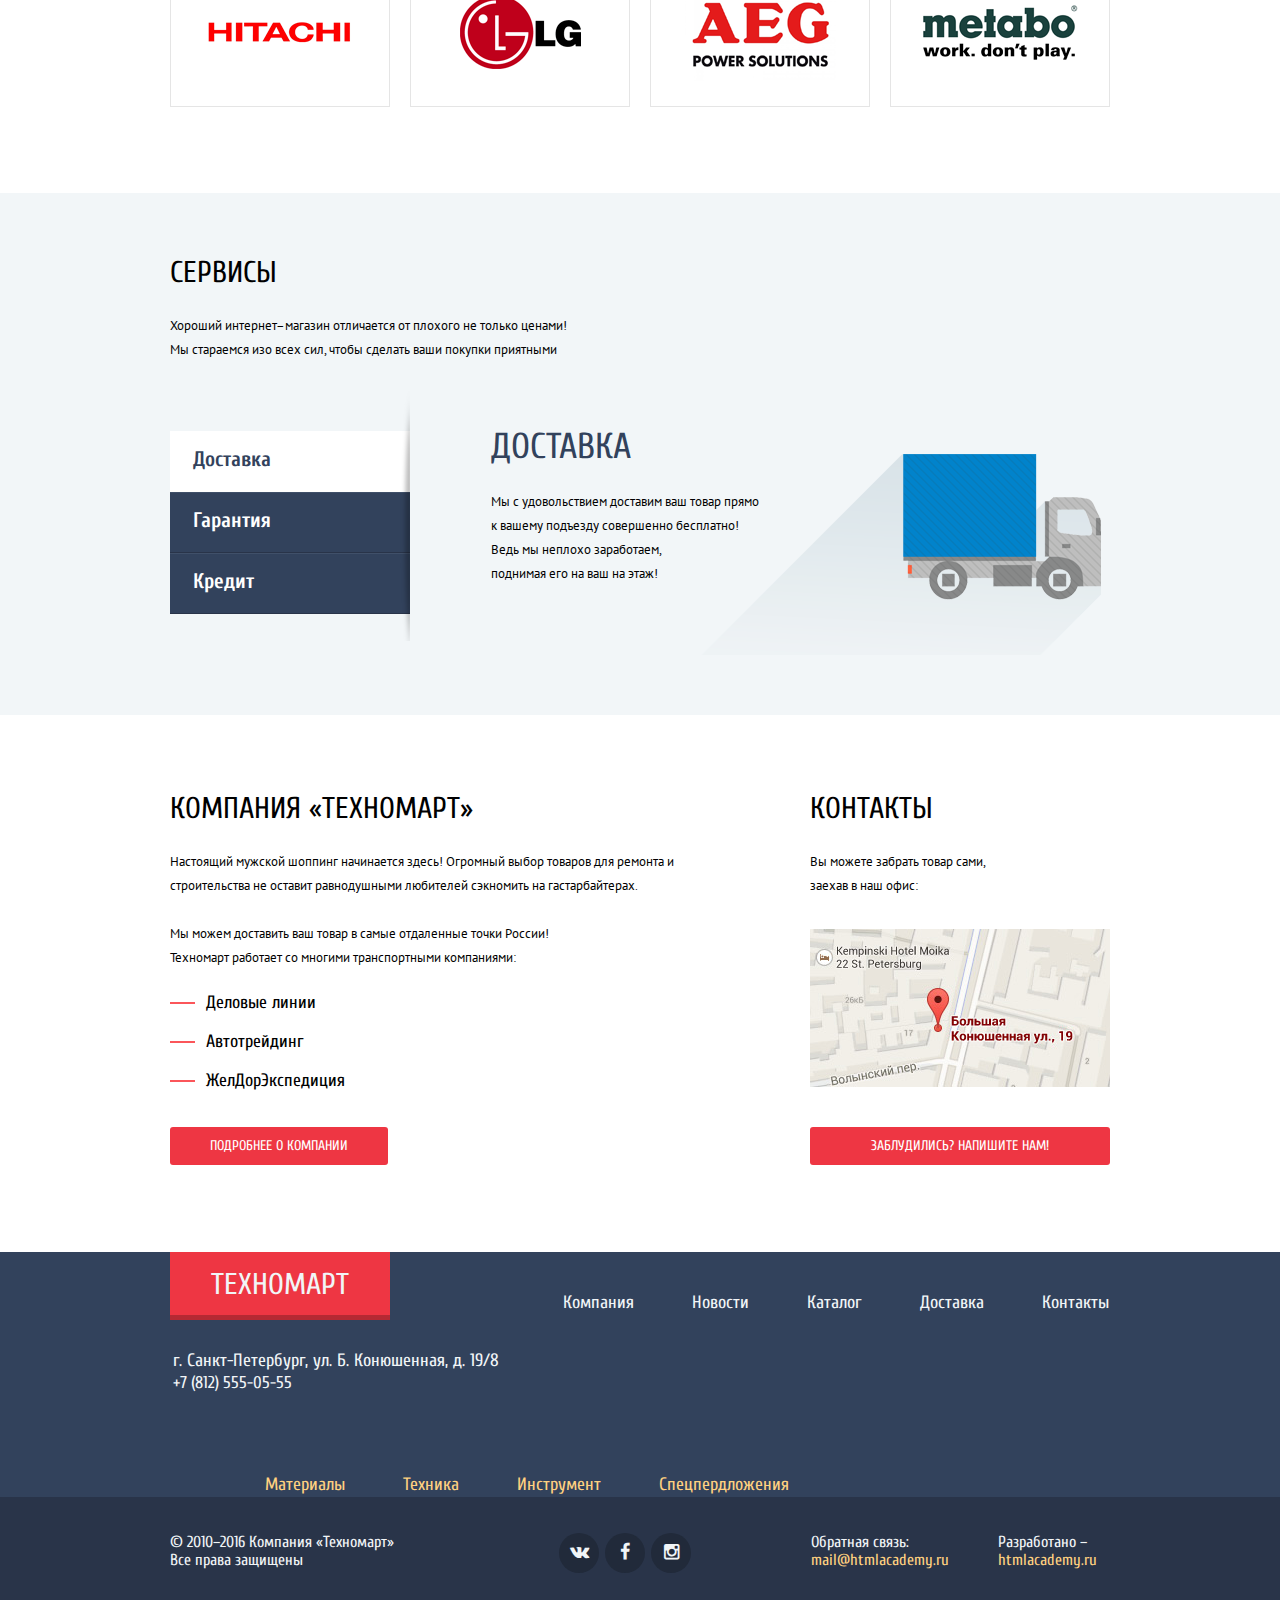
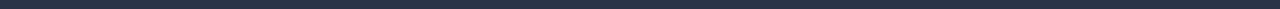
==== commit 6094f662: "Pixel Perfect + JavaScript" ====
--- a/index.html
+++ b/index.html
@@ -22,7 +22,7 @@
           --><li class="top-search">
               <span class="icon-search"></span>
               <form action="get">
-                <input type="text" name="top-search" placeholder="Поиск">
+                <input type="text" name="top-search" placeholder="Поиск:">
               </form>
             </li><!--
            --><li class="top-bookmark">
@@ -50,21 +50,21 @@
 				<div class="wrapper-center">
           
           <div class="description">
-            <p>Интернет&ndash;магазин строительных материалов и инструментов для ремонта</p>
+            <p>Интернет-магазин строительных материалов<br> и инструментов для ремонта</p>
           </div><!--
 
         --><div class="header-contact">
             <span class="tel">
               <span class="icon-phone"></span>
-              +7 (812) 555&#x2012;05&#x2012;55
+              +7 (812) 555-05-55
             </span>
-            <p>г. Санкт&ndash;Петербург, ул. Б. Конюшенная, д. 19/8</p>
+            <p>г. Санкт-Петербург, ул. Б. Конюшенная, д. 19/8</p>
           </div><!--
 
-        --><div class="register">
-            <a href="#" class="login"><span class="icon-login"></span>Войти</a>
-            <a href="#" class="reg">Регистрация</a>
-          </div><!--
+        --><div class="register"><!--
+          --><a href="#" class="login"><span class="icon-login"></span>Войти</a><!--
+          --><a href="#" class="reg">Регистрация</a><!--
+        --></div><!--
 				  
 				--><nav class="header-menu">
             <ul>
@@ -112,7 +112,16 @@
             <span class="icon-right"></span>
             <a href="catalog.html">ОТКРЫТЬ КАТАЛОГ</a>
           </div><!--
-          --><div class="promo-item promo-sale">
+        --><div class="promo-slider">
+            <div class="slider-header">
+              <h2>ДРЕЛИ</h2>
+              <span>Соседям на радость!</span>
+            </div>
+            <span class="icon-left"></span>
+            <span class="icon-right"></span>
+            <a href="catalog.html">ОТКРЫТЬ КАТАЛОГ</a>
+          </div><!--
+        --><div class="promo-item promo-sale">
             <h2>Скидки 50%</h2>
             <a href="#">НА 350 ТОВАРОВ</a>
           </div>
@@ -129,18 +138,22 @@
 					<a href="#">ВСЕ ПОПУЛЯРНЫЕ ТОВАРЫ</a>
         </div>
         
- 			  <article class="popular-item">
- 			    <img src="img/bosch9000.jpg" width="180" height="160" alt="Перфоратор BOSCH BFG 9000">
+ 			  <article class="catalog-item">
+          <div class="item-img-container">
+ 			      <img src="img/bosch9000.jpg" width="180" height="164" alt="Перфоратор BOSCH BFG 9000">
+ 					</div>
  					<h1>Перфоратор BOSCH BFG 9000</h1>
- 					<span class="old-price">32500</span>
+ 					<span class="old-price">32500 P.</span>
  					<a class="price">25500 Р.</a>
  					<div class="action">
             <a href="#" class="buy button">КУПИТЬ</a>
             <a href="#" class="bookmark button">В ЗАКЛАДКИ</a>
           </div>
  			  </article><!--
- 			--><article class="popular-item">
- 					<img src="img/bosch3000.jpg" width="180" height="160" alt="Перфоратор BOSCH BFG 3000">
+ 			--><article class="catalog-item">
+          <div class="item-img-container">
+ 					  <img src="img/bosch3000.jpg" width="133" height="137" alt="Перфоратор BOSCH BFG 3000">
+ 					</div>
  					<h1>Перфоратор BOSCH BFG 3000</h1>
  					<span class="old-price">22500 Р.</span>
  					<a class="price">15500 Р.</a>
@@ -149,8 +162,10 @@
             <a href="#" class="bookmark button">В ЗАКЛАДКИ</a>
           </div>
  			  </article><!--
- 	    --><article class="popular-item">
- 					<img src="img/bosch6000.jpg" width="180" height="160" alt="Перфоратор BOSCH BFG 6000">
+ 	    --><article class="catalog-item">
+ 	        <div class="item-img-container">
+ 					  <img src="img/bosch6000.jpg" width="180" height="160" alt="Перфоратор BOSCH BFG 6000">
+          </div>
  					<h1>Перфоратор BOSCH BFG 6000</h1>
  					<span class="old-price">30500 Р.</span>
  					<a class="price">25500 Р.</a>
@@ -159,9 +174,11 @@
             <a href="#" class="bookmark button">В ЗАКЛАДКИ</a>
           </div>
  			  </article><!--
- 	    --><article class="popular-item popular-new">
+ 	    --><article class="catalog-item">
  	        <div class="flag-new"></div>
- 					<img src="img/bosch3000.jpg" width="180" height="160" alt="Перфоратор BOSCH BFG 2000">
+ 	        <div class="item-img-container">
+ 					  <img src="img/bosch3000.jpg" width="180" height="160" alt="Перфоратор BOSCH BFG 2000">
+          </div>
  					<h1>Перфоратор BOSCH BFG 2000</h1>
  					<span class="old-price old-price-cancel">30500 Р.</span>
  					<a class="price">12500 Р.</a>
@@ -178,7 +195,7 @@
  			    <a href="#">ВСЕ ПРОИЗВОДИТЕЛИ</a>
  			  </div>
  			  
-        <a href="#" class="brand-banner banner1"><img src="img/logo-bosch.png" width="126" height="37" alt="bosch" ></a><!--
+        <a href="#" class="brand-banner banner1"><img src="img/logo-bosch.png" width="126" height="40" alt="bosch" ></a><!--
  			--><a href="#" class="brand-banner      banner2"><img src="img/logo-makita.png" width="123" height="40" alt="makita"></a><!--
  			--><a href="#" class="brand-banner banner3"><img src="img/logo-dewalt.png" width="146" height="44" alt="dewalt"></a><!--
  			--><a href="#" class="brand-banner banner4"><img src="img/logo-interscol.png" width="200" height="88" alt="interscol"></a><!--
@@ -199,7 +216,7 @@
         </p>
         <div class="service-list">
           <ul class="service-item">
-            <li><a href="#" >Доставка</a></li>
+            <li><a href="#" class="selected" >Доставка</a></li>
             <li><a href="#" >Гарантия</a></li>
             <li><a href="#">Кредит</a></li>
           </ul>
@@ -230,7 +247,7 @@
  	  <div class="wrapper-center">
  			<section class="about">
         <div class="about-company">
-          <h2>КОМПАНИЯ «Техномарт»</h2>
+          <h2>КОМПАНИЯ «ТЕХНОМАРТ»</h2>
           <p>Настоящий мужской шоппинг начинается здесь! Огромный выбор товаров для ремонта и строительства не оставит равнодушными любителей сэкномить на гастарбайтерах.
           </p>
           <p>Мы можем доставить ваш товар в самые отдаленные точки России!<br>Техномарт работает со многими транспортными компаниями: 
@@ -245,9 +262,40 @@
  			--><div class="about-contact">
  			    <h2>КОНТАКТЫ</h2>
           <p>Вы можете забрать товар сами, заехав в наш офис:</p>
-          <a href="#"><img src="img/map.jpg" width="300" height="158" alt="map" ></a> 			    
+          <a href="#"><img src="img/map.jpg" width="300" height="158" alt="map" ></a>
+          <div class="modal-map">
+						<button class="modal-map-close" type="button">Закрыть</button>
+         		<iframe src="https://www.google.com/maps/embed?pb=!1m18!1m12!1m3!1d1947.3067906838628!2d30.316977928069672!3d59.93900004304578!2m3!1f0!2f0!3f0!3m2!1i1024!2i768!4f13.1!3m3!1m2!1s0x4696310fca5ba729%3A0xea9c53d4493c879f!2z0JHQvtC70YzRiNCw0Y8g0JrQvtC90Y7RiNC10L3QvdCw0Y8g0YPQuy4sIDE5LCDQodCw0L3QutGCLdCf0LXRgtC10YDQsdGD0YDQsywgMTkxMTg2!5e0!3m2!1sru!2sru!4v1463267504983" width="940" height="446" frameborder="0" style="border:0" allowfullscreen></iframe>
+          </div>
+           			     			    
  			    <a class="about-contact-mail" href="#">ЗАБЛУДИЛИСЬ? НАПИШИТЕ НАМ!</a>
  			  </div>
+ 			    <div class="modal-write-us">
+ 			      <form action="#" method="post">
+              <div class="write-us-top">      
+                <div class="write-us-column1">
+                  <label for="name">
+                    Ваше имя:
+                  </label>
+                  <input type="text" id="name" name="name" placeholder="Представьтесь, пожалуйста">
+                </div><!--
+              --><div class="write-us-column2">
+                  <label for="email">
+                    Ваш e-mail:
+                  </label>
+                  <input type="text" id="email" name="email" placeholder="Для отправки ответа">
+                </div>
+                <label for="text">
+                  Текст письма:
+                </label>
+                <textarea id="text" name="text" placeholder="В свободной форме" rows="7"></textarea>
+              </div>
+              <div class="write-us-bottom">
+                <input type="submit" name="submit" value="отправить">
+              </div>
+              <button class="write-us-close" type="button">Закрыть</button>
+ 			      </form>
+ 			    </div>
  			</section>
     </div>
     
@@ -282,7 +330,7 @@
       <div class="footer-bottom">
         <div class="wrapper-center">
           <div class="copyright">
-            <span>&copy;2010–2016 Компания «Техномарт» 
+            <span>&copy; 2010–2016 Компания «Техномарт» 
                 Все права защищены
             </span>
           </div>        
@@ -304,5 +352,63 @@
  			  </div>
  	    </div>
  	  </footer>
+ 	  
+ 	  <div class="modal-cart">
+      <div class="modal-cart-top">
+        <p> Товар добавлен в корзину!</p>     
+      </div>
+      <div class="modal-cart-bottom">
+        <button class="modal-cart-order" type="button">оформить заказ</button><!--
+      --><button class="modal-cart-buy" type="button">продолжить покупки</button>
+      </div>
+      <button class="modal-cart-close" type="button">Закрыть</button>
+    </div>
+    
+    <script>
+			var buy =  document.querySelector(".buy");
+			var modalCart =  document.querySelector(".modal-cart");
+			var close = document.querySelector(".modal-cart-close")
+			var map = document.querySelector(".about-contact img");
+			var mapPopup = document.querySelector(".modal-map");
+			var mapClose = document.querySelector(".modal-map-close");
+      var writeUs = document.querySelector(".about-contact-mail");
+      var writeModal =  document.querySelector(".modal-write-us");
+      var writeUsClose = document.querySelector(".write-us-close");
+			    
+      buy.addEventListener("click", function(event) {
+				event.preventDefault();
+				modalCart.classList.add("modal-show");
+			});
+			
+			close.addEventListener("click", function(event){
+				event.preventDefault();
+				modalCart.classList.remove("modal-show");
+			})
+			
+			map.addEventListener("click", function(event) {
+				event.preventDefault();
+				mapPopup.classList.add("modal-show");
+			});
+			
+			mapClose.addEventListener("click", function(event){
+				event.preventDefault();
+				mapPopup.classList.remove("modal-show");
+			})
+      
+      writeUs.addEventListener("click", function(event) {
+				event.preventDefault();
+				writeModal.classList.add("modal-show");
+			});
+      
+      writeUsClose.addEventListener("click", function(event) {
+				event.preventDefault();
+				writeModal.classList.remove("modal-show");
+			});
+      
+      
+      
+      
+		</script>
+ 	  
   </body>
 </html>
--- a/css/style.css
+++ b/css/style.css
@@ -120,10 +120,11 @@
   box-sizing: border-box;
   position: absolute;
   width: 220px;
-  padding: 9px 55px;
+  padding: 11px 56px 7px;
   font-family: Cuprum, "Arial", sans-serif;
   font-size: 24px;
   line-height: 24px;
+  font-weight: normal;
   text-align: center;
   border-bottom: 5px solid #b52933;
   background-color: #ee3643;
@@ -164,7 +165,7 @@
   color: rgba(255,255,255,1);
 }
 
-.top-search:focus .icon-search {
+.top-search:focus span {
   color: #ee3643;
 }
 
@@ -185,12 +186,17 @@
   font-family: Cuprum, "Arial", sans-serif;
   font-size: 17px;
   line-height: 18px;
-  text-align: center;
-}
-
-.icon-bookmark,
+}
+
+.icon-bookmark {
+  margin-left: 13px;
+  margin-right: 4px;
+  color: rgba(255,255,255, 0.3)
+}
+
 .icon-basket {
-  margin-right: 10px;
+  margin-left: 13px;
+  margin-right: 9px;
   color: rgba(255,255,255, 0.3)
 }
 
@@ -207,6 +213,10 @@
 .top-bookmark:active span,
 .top-cart:active span{
     color: rgba(255,255,255,0.6);
+}
+
+.top-value {
+  background: #ee3643;
 }
 
 .top-buy a{
@@ -239,7 +249,7 @@
   display: inline-block;
   vertical-align: top;
   width: 320px;
-  padding: 42px 50px; 
+  padding: 44px 52px 40px; 
 }
 
 .description p {
@@ -256,7 +266,7 @@
   display: inline-block;
   vertical-align: top;
   width: 320px;
-  padding: 42px 0px 30px 0px;
+  padding: 41px 0px 32px 0px;
   color: #32425c;
 }
 
@@ -265,8 +275,8 @@
   display: inline-block;
   vertical-align: top;
   width: 270px;
-  padding: 10px;
-  padding-left: 10px;
+  padding: 9px;
+  padding-left: 7px;
   font-family: "Cuprum", "Arial",  sans-serif;
   font-size: 21px;
   line-height: 18px;
@@ -275,13 +285,13 @@
 }
 
 .icon-phone {
-  margin-right: 20px;
+  margin-right: 30px;
   color: #b7bfc8;
 }
 
 .header-contact p {
   margin: 0px;
-  padding: 5px 10px;
+  padding: 4px 10px;
   font-family: "Cuprum", "Arial",  sans-serif;
   font-size: 14px;
   line-height: 24px;
@@ -293,8 +303,7 @@
   display: inline-block;
   vertical-align: top;
   width: 300px;
-  padding: 42px 0px 42px 0px; 
-  text-align: right;
+  padding: 41px 0px 42px 19px; 
 }
 
 .register a {
@@ -303,25 +312,28 @@
   font-family: "Cuprum", "Arial",  sans-serif;
   font-size: 21px;
   line-height: 18px;
-  text-align: center;
   color: #000000;
   background-color: #ffffff;
 }
 
 .login {
   width: 121px;
-  padding-top: 14px;
-  padding-bottom: 14px;  
+  padding-top: 12px;
+  padding-bottom: 12px;  
 }
 
 .icon-login {
-  margin-right: 10px;
+  margin-left: 10px;
+  margin-right: 8px;
   color: #c5c5c5;
 }
 
 .reg {
+  box-sizing: border-box;
   margin-left: 10px;
   padding: 14px 25px;
+  padding-right: 22px;
+  padding-bottom: 13px;
 }
 
 .login:hover,
@@ -343,8 +355,9 @@
 }
 
 .header-menu ul {
+  box-sizing: border-box;
   background-color: #32425c; 
-  border-bottom: 4px solid #293449;
+  border-bottom: 5px solid #293449;
 }
 
 .header-menu ul li{
@@ -353,7 +366,8 @@
 
 .header-menu a {
   display: block;
-  padding: 19px 31px;
+  padding: 20px 31px;
+  padding-bottom: 18px;
   font-family: "Cuprum", "Arial",  sans-serif;
   font-size: 17px;
   line-height: 17px;
@@ -361,7 +375,7 @@
 }
 
 .header-menu li:first-child a {
-  padding-left: 50px;
+  padding-left: 52px;
 }
 
 .header-menu a:hover {
@@ -374,7 +388,7 @@
 }
 
 .promo {
-  padding-top: 60px;
+  padding-top: 59px;
 }
 
 .promo-item {
@@ -384,9 +398,9 @@
   width: 300px;
   margin-right: 20px;
   margin-bottom: 20px;
-  padding-top: 20px;
-  padding-left: 23px;
-  padding-bottom: 20px;
+  padding-top: 21px;
+  padding-left: 25px;
+  padding-bottom: 22px;
 }
 
 .promo-item .flag-new {
@@ -403,7 +417,7 @@
 .promo-item h2 {
   margin: 0px;
   margin-left: -2px;
-  margin-bottom: 15px;
+  margin-bottom: 12px;
 }
 
 .promo-item:last-child {
@@ -414,10 +428,12 @@
   box-sizing: border-box;
   display: inline-block;
   vertical-align: top;
-  padding: 10px 24px;
+  width: 134px;
+  padding: 10px;
   font-family: "Cuprum", "Arial",  sans-serif;
   font-size: 14px;
   line-height: 18px;
+  text-align: center;
   color: #ffffff;
   background-color: rgba(0, 0, 0, 0.1);
   border-radius: 3px;
@@ -429,6 +445,10 @@
 
 .promo-item a:active {
   background: #b2b2b2;
+}
+
+.promo-container {
+  position: relative;
 }
 
 .promo-slider {
@@ -443,9 +463,17 @@
   background: #8d8170 url(../img/slider1.jpg);
 }
 
+.promo-slider:nth-child(2) {
+  position: absolute;
+  top: 0px;
+  left: 0px;
+  display: none;
+  background: #8d8170 url(../img/slider2.jpg);
+}
+
 .slider-header h2 {
   margin: 0px;
-  margin-bottom: 10px;
+  margin-bottom: 5px;
   font-family: "Cuprum", "Arial",  sans-serif;
   font-size: 36px;
   line-height: 30px;
@@ -460,8 +488,8 @@
 
 .promo-slider .icon-left {
   position: absolute;
-  top: 120px;
-  left: 0px;
+  top: 112px;
+  left: 4px;
   font-size: 45px;
   color: #ffffff;
 }
@@ -473,7 +501,7 @@
 
 .promo-slider .icon-right {
   position: absolute;
-  top: 120px;
+  top: 112px;
   right: -15px;
   font-size: 45px;
   color: #ffffff;
@@ -484,11 +512,13 @@
   vertical-align: top;
   position: absolute;
   bottom: 22px;
-  padding: 7px 45px 7px 50px;
+  left: 25px;
+  padding: 11px 46px 9px 50px;
   font-family: "Cuprum", "Arial",  sans-serif;
   font-size: 14px;
   line-height: 18px;
   color: #ffffff;
+  border-radius: 3px;
   background-color: #ee3643;
 }
 
@@ -501,24 +531,24 @@
 }
 
 .promo-materials {
-  background: #f6b22d url(../img/bucket.png) no-repeat 80% 50%;
+  background: #f6b22d url(../img/bucket.png) no-repeat 83% 53%;
 }
 
 .promo-tools {
-  background: #4aafde url(../img/perforator.png)  no-repeat 80% 50%;
+  background: #4aafde url(../img/perforator.png)  no-repeat 87% 53%;
 }
 
 .promo-tech {
-  background: #cc79d1  url(../img/tractor.png)  no-repeat 80% 50%;
+  background: #cc79d1  url(../img/tractor.png)  no-repeat 86% 50%;
 }
 
 .promo-sale {
   margin-right: 0px;
-  background: #85d179 url(../img/cart.png) no-repeat 80% 50%;
+  background: #85d179 url(../img/cart.png) no-repeat 81% 50%;
 }
 
 .promo-delivery {
-  background: #f6b22d url(../img/car.png) no-repeat 80% 50%;
+  background: #f6b22d url(../img/car.png) no-repeat 86% 53%;
 }
 
 .popular {
@@ -528,8 +558,8 @@
 .popular-catalog {
   position: relative;
   background: #f7f3ec;
-  padding: 29px 23px 30px 30px;
-  margin-bottom: 20px;
+  padding: 30px 23px 30px 26px;
+  margin-bottom: 19px;
 }
 
 .popular-catalog h2 {
@@ -545,7 +575,8 @@
 .popular-catalog a {
   box-sizing: border-box;
   position: absolute;
-  right: 33px;
+  right: 24px;
+  top: 25px;
   display: inline-block;
   vertical-align: top;
   width: 253px;
@@ -567,35 +598,38 @@
   background: #ba2732;
 }
 
-.popular-item {
+.catalog-item {
   position: relative;
   box-sizing: border-box;
   display: inline-block;
   vertical-align: top;
   width: 220px;
-  min-height: 338px;
   margin-right: 20px; 
   margin-bottom: 20px;
-  padding: 20px 0px;
+  padding: 5px 0px;
   border: 1px solid #e5e5e5;
-  text-align: center
-}
-
-.popular-item:last-child {
+  text-align: center;
+}
+
+.catalog-item:last-child {
   margin-right: 0px;
 }
 
-.popular-item h1 {
-  padding: 0px 30px;
+.item-img-container {
+  height: 160px;
+}
+
+.catalog-item h1 {
+  margin-bottom: 8px;
+  padding: 3px 30px;
   font-family: "PT Sans", "Arial",  sans-serif;
   font-size: 18px;
   line-height: 20px;
-  margin-bottom: 7px;
 }
 
 .old-price {
   display: block;
-  margin-bottom: 12px;
+  margin-bottom: 9px;
   font-family: "PT Sans", "Arial",  sans-serif;;
   font-size: 17px;
   line-height: 18px;
@@ -613,8 +647,11 @@
   box-sizing: border-box;
   display: inline-block;
   vertical-align: top;
-  width: 140px;
-  padding: 10px 35px ;
+  width: 139px;
+  margin-left: 6px;
+  margin-bottom: 15px;
+  padding: 10px;
+  padding-left: 8px;
   font-family: "PT Sans", "Arial",  sans-serif;
   font-weight: bold;
   font-size: 17px;
@@ -652,8 +689,8 @@
   top: 0px;
   left: 0px;
   width: 218px;
-  height: 100px;
-  padding: 40px 0px;
+  height: 90px;
+  padding: 43px 0px;
   background-color: #ffffff;
   z-index: 10;
 }
@@ -663,7 +700,7 @@
   display: block;
   width: 135px;
   margin: 0px auto;
-  margin-bottom:7px;
+  margin-bottom: 8px;
   padding: 7px 0px;
   font-family: "Cuprum", "Arial",  sans-serif;
   font-size: 14px;
@@ -680,7 +717,6 @@
   background: #63a63e;
 }
 
-
 .popular-item:hover,
 .catalog-item:hover {
   box-shadow: 0 10px 25px rgba(0,0,0,0.5);
@@ -712,7 +748,7 @@
 }
 
 .brand {
-  padding-bottom: 85px;
+  padding-bottom: 66px;
 }
 
 .brand-banner {
@@ -723,7 +759,7 @@
   height: 145px;
   margin-bottom: 20px;
   margin-right: 20px;
-  line-height: 145px;
+  line-height: 138px;
   text-align: center;
   border: 1px solid #e5e5e5;
 }
@@ -748,14 +784,14 @@
 }
 
 .service {
-  padding-top: 65px;
-  padding-bottom: 102px;
+  padding-top: 68px;
+  padding-bottom: 60px;
   background-color: #f2f6f8; 
 }
 
 .service h2 {
   margin: 0px;
-  margin-bottom: 35px;
+  margin-bottom: 29px;
   font-size: 30px;
   line-height: 24px;
   font-weight: normal;
@@ -764,7 +800,7 @@
 
 .service p {
   width: 400px;
-  margin-bottom: 75px;
+  margin-bottom: 69px;
   font-family: "PT Sans", "Arial",  sans-serif;
   font-size: 13px;
   line-height: 24px;
@@ -776,17 +812,18 @@
   display: inline-block;
   vertical-align: top;
   width:240px;
-  margin-right: 70px;
+  margin-right: 77px;
 }
 
 .service-item a {
   box-sizing: border-box;
   display: block;
-  padding: 15px 23px;
+  height: 61px;
+  padding-top: 18px;
+  padding-left: 23px;
   font-family: "Cuprum", "Arial",  sans-serif;
   font-weight: bold;
   font-size: 21px;
-  line-height: 30px;
   color: #ffffff;
   background-color: #32425c;
   border-top: 1px solid #405069;
@@ -818,13 +855,14 @@
 .credit-description {
   display: inline-block;
   vertical-align: top;
-  width: 620px;
+  width: 610px;
 }
 
 .service-description h2 {
   font-size: 36px;
-  line-height: 24px;
+  line-height: 32px;
   color: #32425c;
+  margin-bottom: 27px;
 }
 
 .service-description p, 
@@ -833,26 +871,24 @@
   width: 275px;
 }
 
-.guarantee-description,
+.service-description {
+  background: url(../img/delivery.png) no-repeat 150px 23px;
+}
+
+.guarantee-description {
+  display: none;
+  background: url(../img/guarantee.png) no-repeat 120px 25px;
+}
+
 .credit-description {
   display: none;
-}
-
-.guarantee-description {
-  background: url(../img/guarantee.png) no-repeat 120px 25px;
-}
-
-.credit-description {
   background: url(../img/credit.png) no-repeat 120px 25px;
 }
 
-.service-description {
-  background: url(../img/delivery.png) no-repeat 120px 25px;
-}
-
 .about {
-  padding-top: 82px;
-  padding-bottom: 85px;
+	position: relative;
+  padding-top: 54px;
+  padding-bottom: 87px;
 }
 
 .about-company,
@@ -866,7 +902,7 @@
 }
 
 .about h2 {
-  margin-bottom: 36px;
+  margin-bottom: 26px;
   font-size: 30px;
   line-height: 30px;
   font-weight: normal;
@@ -875,7 +911,7 @@
 
 .about-company p {
   width: 518px;
-  margin-top: 30px;
+  margin-bottom: 24px;
   font-family: "PT Sans", "Arial",  sans-serif;
   font-size: 13px;
   line-height: 24px;
@@ -885,20 +921,21 @@
   display: inline-block;
   vertical-align: middle;
   width: 25px;
-  margin-right: 10px;
+  margin-right: 11px;
   border-bottom: 2px solid #fb565a;
 }
 
 .about-delivery li {
-  padding-bottom: 30px;
+  margin-bottom: 22px;
   font-family: "Cuprum", "Arial",  sans-serif;
   font-size: 18px;
-  line-height: 20px;
+  line-height: 17px;
 }
 
 .about-company a {
   box-sizing: border-box;
   display: inline-block;
+  margin-top: 16px;
   padding: 10px 40px;
   font-family: "Cuprum", "Arial",  sans-serif;
   font-size: 14px;
@@ -924,7 +961,7 @@
 }
 
 .about-contact p {
-  margin-bottom: 35px;
+  margin-bottom: 31px;
   width: 180px;
   font-family: "PT Sans" , "Arial",  sans-serif;
   font-size: 13px;
@@ -935,7 +972,7 @@
 .about-contact img {
   width: 300px;
   height: 158px;
-  margin-bottom: 40px;
+  margin-bottom: 36px;
 }
 
 .about-contact-mail {
@@ -950,6 +987,149 @@
   color: #ffffff;
   border-radius: 3px;
   background-color: #ee3643;
+}
+
+.modal-map {
+	display: none;
+	position: absolute;
+	top: 33px; 
+	left: 0px;
+  width: 940px;
+  box-shadow: 0px 0px 40px rgba(0,0,0,0.75);
+}
+
+.modal-map-close {
+  position: absolute;
+  top: 10px;
+  right: 10px; 
+  width: 20px;
+  height: 20px;
+  font-size: 0px;
+  background: transparent;
+  border: 0px;
+  outline: 0px;
+  cursor: pointer;
+}
+
+.modal-map-close:before,
+.modal-map-close:after {
+  content: '';
+  position: absolute;
+	top: 8px;
+	left: 0px;
+  width: 20px;
+  height: 4px;
+  background: #ee3643;
+  cursor: pointer;
+}
+
+.modal-write-us {
+  display: none;
+  position: fixed;
+  bottom: 100px;
+  width: 620px;
+  z-index: 100;
+  box-shadow: 0px 20px 16px rgba(0,0,0,0.5);
+}
+
+.write-us-top {
+  padding: 40px 80px 37px 80px;
+  background: #ffffff;
+  border-top: 7px solid #ee3643;
+}
+
+.write-us-column1 {
+  display: inline-block;
+  width: 220px;
+  margin-right: 20px;
+  margin-bottom: 22px;
+}
+
+.write-us-column2 {
+  display: inline-block;
+  width: 220px;
+  margin-right: 0px;
+  margin-bottom: 22px;
+}
+
+.write-us-top input {
+  box-sizing: border-box;
+  width: 213px;
+  padding: 8px 14px;
+  font-family: "PT Sans", "Arial", sans-serif;
+  font-size: 13px;
+  line-height: 18px;
+  border: 2px solid #d7dcde;
+  border-radius: 3px;
+}
+
+.write-us-top label {
+  display: block;
+  margin-bottom: 13px;
+}
+
+.write-us-top textarea {
+  box-sizing: border-box;
+  width: 460px;
+  resize: none;
+  padding: 12px 15px;
+  font-family: "PT Sans", "Arial", sans-serif;
+  font-size: 13px;
+  line-height: 18px;
+  border: 2px solid #d7dcde;
+  border-radius: 3px;
+}
+
+.write-us-bottom {
+  padding: 37px 80px;
+  background: #f1f1f1;
+}
+
+.write-us-bottom input {
+  width: 100%;
+  padding: 10px;
+  font-size: 14px;
+  line-height: 18px;
+  text-transform: uppercase;
+  color: #ffffff;
+  background: #ee3643;
+  border: none;
+  border-radius: 3px;
+}
+
+.write-us-close {
+  position: absolute;
+  top: 8px;
+  right: 8px; 
+  width: 20px;
+  height: 20px;
+  font-size: 0px;
+  background: transparent;
+  border: 0px;
+  outline: 0px;
+  cursor: pointer;
+}
+
+.write-us-close:before,
+.write-us-close:after {
+  content: '';
+  position: absolute;
+  top: 15px;
+  right: 10px;
+  width: 20px;
+  height: 4px;
+  background: #ee3643;
+  cursor: pointer;
+}
+
+.modal-map-close:before,
+.write-us-close:before {
+  transform: rotate(45deg);
+}
+
+.modal-map-close:after,
+.write-us-close:after {
+  transform: rotate(-45deg);
 }
 
 footer {
@@ -977,7 +1157,8 @@
   display: inline-block;
   vertical-align: top;
   width: 220px;
-  padding: 16px;
+  padding: 18px;
+  padding-bottom: 15px;
   font-family: "Cuprum", "Arial",  sans-serif;
   font-size: 30px;
   line-height: 30px;
@@ -987,8 +1168,8 @@
 }
 
 .footer-menu {
-  padding-left: 168px;
-  padding-top: 43px;
+  padding-left: 173px;
+  padding-top: 39px;
 }
 
 .footer-menu a {
@@ -997,11 +1178,9 @@
   line-height: 24px;
 }
 
-
-
 .footer-menu li,
 .footer-submenu li{
-  padding-right: 60px;
+  padding-right: 58px;
 }
 
 .footer-menu li:last-child,
@@ -1010,19 +1189,22 @@
 }
 
 .footer-address {
-  padding-top: 33px;
+  padding-top: 28px;
+  padding-left: 3px;
+  margin-bottom: 53px;
+
 }
 
 .footer-address p {
   margin: 0px;
   font-family: "Cuprum", "Arial",  sans-serif;
   font-size: 18px;
-  line-height: 24px;
+  line-height: 26px;
 }
 
 .footer-promo{
-  padding-top: 33px;
-  padding-left: 90px;
+  padding-top: 28px;
+  padding-left: 95px;
 }
 
 .footer-submenu a {
@@ -1044,7 +1226,7 @@
 }
 
 .footer-bottom {
-  padding: 39px;
+  padding: 36px;
   background-color: #293449;
 }
 
@@ -1057,7 +1239,7 @@
 
 .copyright {
   width: 230px;
-  margin-right: 160px;
+  margin-right: 155px;
   font-family: "Cuprum", "Arial",  sans-serif;
   font-size: 16px;
   line-height: 18px;
@@ -1065,7 +1247,7 @@
 
 .social {
   width: 145px;
-  margin-right: 100px;
+  margin-right: 103px;
 }
 
 .social a {
@@ -1073,7 +1255,7 @@
   vertical-align: top;
   width: 40px;
   height: 40px;
-  margin-right: 5px;
+  margin-right: 2px;
   font-size: 0px;
   text-align: center;
   border-radius: 50%; 
@@ -1100,7 +1282,7 @@
 
 .feedback-mail {
   width: 140px;
-  margin-right: 40px;
+  margin-right: 43px;
 }
 
 .feedback-dev {
@@ -1128,7 +1310,7 @@
   display: inline-block;
   vertical-align: top;
   width: 300px;
-  padding-top: 42px;
+  padding-top: 41px;
 }
 
 .profile .user-name {
@@ -1136,8 +1318,8 @@
   display: inline-block;
   width: 260px;
   padding-top: 13px;
-  padding-bottom: 13px;
-  padding-left: 10px;
+  padding-bottom: 12px;
+  padding-left: 12px;
   font-family: "Cuprum", "Arial",  sans-serif;
   font-size: 21px;
   line-height: 18px;
@@ -1147,7 +1329,9 @@
 }
 
 .icon-user {
-  margin-right: 10px;
+  margin-right: 5px;
+  font-size: 18px;
+  line-height: 18px;
   color: #c5c5c5;
 }
 
@@ -1156,7 +1340,7 @@
   display: inline-block;
   vertical-align: top;
   width: 40px;
-  height: 47px;
+  height: 45px;
   text-align: center;
   background: #ffffff;
 }
@@ -1193,7 +1377,7 @@
 }
 
 .profile ul {
-  padding-left: 15px;
+  padding-left: 17px;
 }
 
 .profile li {
@@ -1201,7 +1385,7 @@
   display: inline-block;
   vertical-align: top;
   margin-right: 30px;
-  padding-top: 5px; 
+  padding-top: 7px; 
 }
 
 .profile li:first-child:after {
@@ -1224,7 +1408,7 @@
 }
 
 .breadcrumbs {
-  padding: 18px 0px;
+  padding: 20px 0px;
 }
 
 .breadcrumbs li {
@@ -1236,12 +1420,12 @@
   display: inline-block;
   vertical-align: middle;
   font-size: 0px;
-  width: 15px; 
+  width: 3px; 
   height: 18px;
-  padding-left: 0px;
 }
 
 .icon-home {
+  margin-left: -5px;
   font-size: 16px;
   line-height: 20px;
   color: #c1c6ce;
@@ -1249,6 +1433,7 @@
 
 .breadcrumbs a {
   vertical-align: middle;
+  padding-left: 1px;
   padding-right: 18px;
   font-family: "PT Sans", "Arial",  sans-serif;
   font-size: 13px;
@@ -1257,13 +1442,15 @@
 }
 
 .icon-right {
-  margin-right: 15px;
+  margin-right: 12px;
   color: #c1c6ce;
 }
 
 .title-page h1 {
   margin: 0px;
-  padding: 30px;
+  padding: 31px;
+  padding-bottom: 28px;
+  padding-left: 28px;
   font-family: "Cuprum", "Arial",  sans-serif;
   font-size: 30px;
   line-height: 30px;
@@ -1281,8 +1468,8 @@
 
 .filter h3 {
   margin: 0px;
-  margin-bottom: 7px;
-  padding: 10px 20px;
+  margin-bottom: 12px;
+  padding: 10px 19px;
   background-color: #f7f3ec;
   font-family: "PT Sans", "Arial",  sans-serif;
   font-size: 13px;
@@ -1292,7 +1479,7 @@
 
 .filter h4 {
   margin: 0px;
-  margin-bottom: 20px;
+  margin-bottom: 13px;
   font-family: "PT Sans", "Arial",  sans-serif;
   font-size: 17px;
   line-height: 30px;
@@ -1301,13 +1488,19 @@
 }
 
 .price-controls {
-  margin-bottom: 10px;
-  padding:30px 20px;
+  margin-bottom: 9px;
+  padding:33px 20px;
+  padding-bottom: 28px;
+  text-align: center;
   background-color: #f7f3ec;
 }
 
+.price-controls input {
+  cursor: pointer;
+}
+
 .price-value {  
-  padding-bottom: 25px;
+  padding-bottom: 24px;
   border-bottom: 1px solid #e5e5e5;
 }
 
@@ -1328,9 +1521,9 @@
 }
 
 .filter-brand {
-  margin-bottom: 25px;
-  padding-top: 25px;
-  padding-bottom: 20px;
+  margin-bottom: 19px;
+  padding-top: 18px;
+  padding-bottom: 1px;
   border-bottom: 1px solid #e5e5e5;
 }
 
@@ -1341,17 +1534,61 @@
 
 .filter label {
   display: block;
-  margin-bottom: 24px;
-  padding-left: 40px;
+  margin-bottom: 21px;
+  padding-left: 34px;
   font-family: "PT Sans", "Arial",  sans-serif;
   font-size: 15px;
-  line-height: 20px;
+  line-height: 19px;
   cursor: pointer;
   position: relative;
 }
 
 input[type="checkbox"] + label:before {
   content: "\2610";
+  position: absolute;
+  top: 3px;
+  left: 0px;
+  font-family: "symbols-technomart";
+  font-size: 28px;
+  color: #c1c1c1;
+}
+
+input[type="checkbox"] + label:hover:before {
+  content: "\2610";
+  position: absolute;
+  top: 3px;
+  left: 0px;
+  font-family: "symbols-technomart";
+  font-size: 28px;
+  color: #b5b5b5;
+}
+
+input[type="checkbox"]:checked + label:before {
+  content: "\2611";
+  position: absolute;
+  top: 3px;
+  left: 0px;
+  font-family: "symbols-technomart";
+  font-size: 28px;
+  color: #c1c1c1;
+}
+
+input[type="checkbox"]:checked + label:hover:before {
+  content: "\2611";
+  position: absolute;
+  top: 3px;
+  left: 0px;
+  font-family: "symbols-technomart";
+  font-size: 28px;
+  color: #b5b5b5;
+}
+
+.filter-power {
+  margin-bottom: 79px;
+}
+
+input[type="radio"] + label:before {
+  content: "\25cb";
   position: absolute;
   top: 0px;
   left: 0px;
@@ -1360,8 +1597,8 @@
   color: #c1c1c1;
 }
 
-input[type="checkbox"] + label:hover:before {
-  content: "\2610";
+input[type="radio"] + label:hover:before {
+  content: "\25cb";
   position: absolute;
   top: 0px;
   left: 0px;
@@ -1370,8 +1607,8 @@
   color: #b5b5b5;
 }
 
-input[type="checkbox"]:checked + label:before {
-  content: "\2611";
+input[type="radio"]:checked + label:before {
+  content: "\25cf";
   position: absolute;
   top: 0px;
   left: 0px;
@@ -1380,8 +1617,8 @@
   color: #c1c1c1;
 }
 
-input[type="checkbox"]:checked + label:hover:before {
-  content: "\2611";
+input[type="radio"]:checked + label:hover:before {
+  content: "\25cf";
   position: absolute;
   top: 0px;
   left: 0px;
@@ -1390,54 +1627,10 @@
   color: #b5b5b5;
 }
 
-.filter-power {
-  margin-bottom: 75px;
-}
-
-input[type="radio"] + label:before {
-  content: "\25cb";
-  position: absolute;
-  top: 0px;
-  left: 0px;
-  font-family: "symbols-technomart";
-  font-size: 28px;
-  color: #c1c1c1;
-}
-
-input[type="radio"] + label:hover:before {
-  content: "\25cb";
-  position: absolute;
-  top: 0px;
-  left: 0px;
-  font-family: "symbols-technomart";
-  font-size: 28px;
-  color: #b5b5b5;
-}
-
-input[type="radio"]:checked + label:before {
-  content: "\25cf";
-  position: absolute;
-  top: 0px;
-  left: 0px;
-  font-family: "symbols-technomart";
-  font-size: 28px;
-  color: #c1c1c1;
-}
-
-input[type="radio"]:checked + label:hover:before {
-  content: "\25cf";
-  position: absolute;
-  top: 0px;
-  left: 0px;
-  font-family: "symbols-technomart";
-  font-size: 28px;
-  color: #b5b5b5;
-}
-
 
 .filter input[type="submit"] {
-  width: 137px;
-  padding: 10px;
+  width: 140px;
+  padding: 9px;
   font-family: "PT Sans", "Arial",  sans-serif;;
   font-size: 13px;
   line-height: 18px;
@@ -1457,7 +1650,7 @@
 
 .sort-bar {
   margin-bottom: 20px;
-  padding: 10px 0px 10px 20px;
+  padding: 10px 0px 4px 20px;
   background-color: #f7f3ec;
   line-height: 18px;
 }
@@ -1466,7 +1659,7 @@
   display: inline-block;
   vertical-align: top;
   margin: 0px;
-  margin-right: 130px;
+  margin-right: 134px;
   font-family: "PT Sans", "Arial",  sans-serif;
   font-size: 13px;
   line-height: 18px;
@@ -1483,7 +1676,11 @@
 .sort-bar li {
   display: inline-block;
   vertical-align: top;
-  margin-right: 30px;  
+  margin-right: 66px;  
+}
+
+.sort-bar li:last-child {
+   margin-right: 0px; 
 }
 
 .sort-bar-type a {
@@ -1493,14 +1690,6 @@
   line-height: 18px;
   color: rgba(0,0,0,0.3);
   border-bottom: 1px dotted #ee3643;
-}
-
-.sort-bar-type2 a {
-  vertical-align: top;
-  font-family: "PT Sans", "Arial",  sans-serif;
-  font-size: 13px;
-  line-height: 18px;
-  color: rgba(0,0,0,0.3);
 }
 
 .sort-bar-type a:hover {
@@ -1509,16 +1698,19 @@
 }
 
 .sort-bar-type2 {
-  float: right;
+  padding-left: 25px;
+}
+
+.sort-bar-type2 a {
+  vertical-align: top;
+  font-family: "PT Sans", "Arial",  sans-serif;
+  font-size: 23px;
+  line-height: 18px;
+  color: rgba(0,0,0,0.3);
 }
 
 .sort-bar-type2 li {
-  margin-right: 15px;
-}
-
-.sort-bar-type2 a {
-  font-size: 23px;
-  line-height: 23px;
+  margin-right: -2px;
 }
 
 .sort-bar-type2 a:hover {
@@ -1531,45 +1723,37 @@
   text-decoration: none;
 }
 
-.catalog-item {
-  position: relative;
-  box-sizing: border-box;
-  display: inline-block;
-  vertical-align: top;
-  width: 220px;
-  margin-right: 20px; 
-  padding: 20px 0px;
-  margin-bottom: 20px;
-  border: 1px solid #e5e5e5;
-  text-align: center
-}
-
-.catalog-item:nth-child(4),
-.catalog-item:nth-child(7),
-.catalog-item:nth-child(10){
+.catalog .catalog-item:nth-child(4),
+.catalog .catalog-item:nth-child(7),
+.catalog .catalog-item:nth-child(10){
   margin-right: 0px;
 }
 
 .pages {
-  margin-top: 55px;
+  margin-top: 32px;
 }
 
 .pages li {
   display: inline-block;
   vertical-align: top;
-  line-height: 38px;
-  padding-right: 10px;
+  line-height: 36px;
+  padding-right: 9px;
 }
 
 .pages a {
   display: inline-block;  
-  padding: 10px 15px;
+  padding: 9px 15px;
   font-family: "PT Sans", "Arial",  sans-serif;
   font-size: 13px;
   line-height: 18px;
   color: #000000;
   border: 1px solid #e5e5e5;
   border-radius: 3px;
+}
+
+.pages li:last-child a {
+  width: 108px;
+  text-align: center;
 }
 
 .pages a:hover {
@@ -1589,11 +1773,12 @@
 .catalog-about {
   background-color: #f2f6f8;
   padding: 65px;
+  padding-bottom: 55px;
 }
 
 .catalog-about h2 {
   margin: 0px;
-  margin-bottom: 35px;
+  margin-bottom: 26px;
   font-family: "Cuprum", "Arial",  sans-serif;
   font-size: 30px;
   font-weight: normal;
@@ -1604,4 +1789,96 @@
   font-family: "PT Sans", "Arial",  sans-serif;;
   font-size: 13px;
   line-height: 24px;
+}
+
+.modal-cart {
+  display: none;
+  position: fixed;
+  top: 50%;
+  left: 50%;
+  margin-top: -200px;
+  z-index: 100;
+  width: 620px;
+  margin-left: -310px;
+  font-family: "Cuprum", "Arial", sans-serif;
+  font-size: 30px;
+  box-shadow: 0px 20px 40px rgba(0,0,0,0.75);
+}
+
+.modal-cart-top {
+  padding: 67px 0px;
+  padding-left: 180px;
+  background: #ffffff;
+  border-top: 7px solid #ee3643;
+  background: #ffffff url(../img/shape-ok-green.png) no-repeat 80px 70px;
+}
+
+.modal-cart-bottom {
+  padding: 37px 80px;
+  background: #f1f1f1;
+}
+
+.modal-cart-order {
+  width: 220px;
+  margin-right: 20px;
+  padding: 10px;
+  font-size: 14px;
+  line-height: 18px;
+  text-transform: uppercase;
+  color: #ffffff;
+  background: #ee3643;
+  border: none;
+  border-radius: 3px;
+  cursor: pointer;
+}
+
+.modal-cart-buy {
+  width: 220px;
+  padding: 10px;
+  font-size: 14px;
+  line-height: 18px;
+  text-transform: uppercase;
+  color: #000000;
+  background: #ffffff;
+  border: none;
+  border-radius: 3px;
+  cursor: pointer;
+}
+
+
+.modal-cart-close {
+  position: absolute;
+  top: 8px;
+  right: 8px; 
+  width: 20px;
+  height: 20px;
+  font-size: 0px;
+  background: transparent;
+  border: 0px;
+  outline: 0px;
+  cursor: pointer;
+}
+
+.modal-cart-close:before,
+.modal-cart-close:after {
+  content: '';
+  position: absolute;
+  top: 16px;
+  right: 8px;
+  width: 20px;
+  height: 4px;
+  background: #ee3643;
+  cursor: pointer;
+}
+
+.modal-cart-close:before {
+  transform: rotate(45deg);
+}
+
+.modal-cart-close:after {
+  transform: rotate(-45deg);
+}
+
+.modal-show {
+	display: block;
 }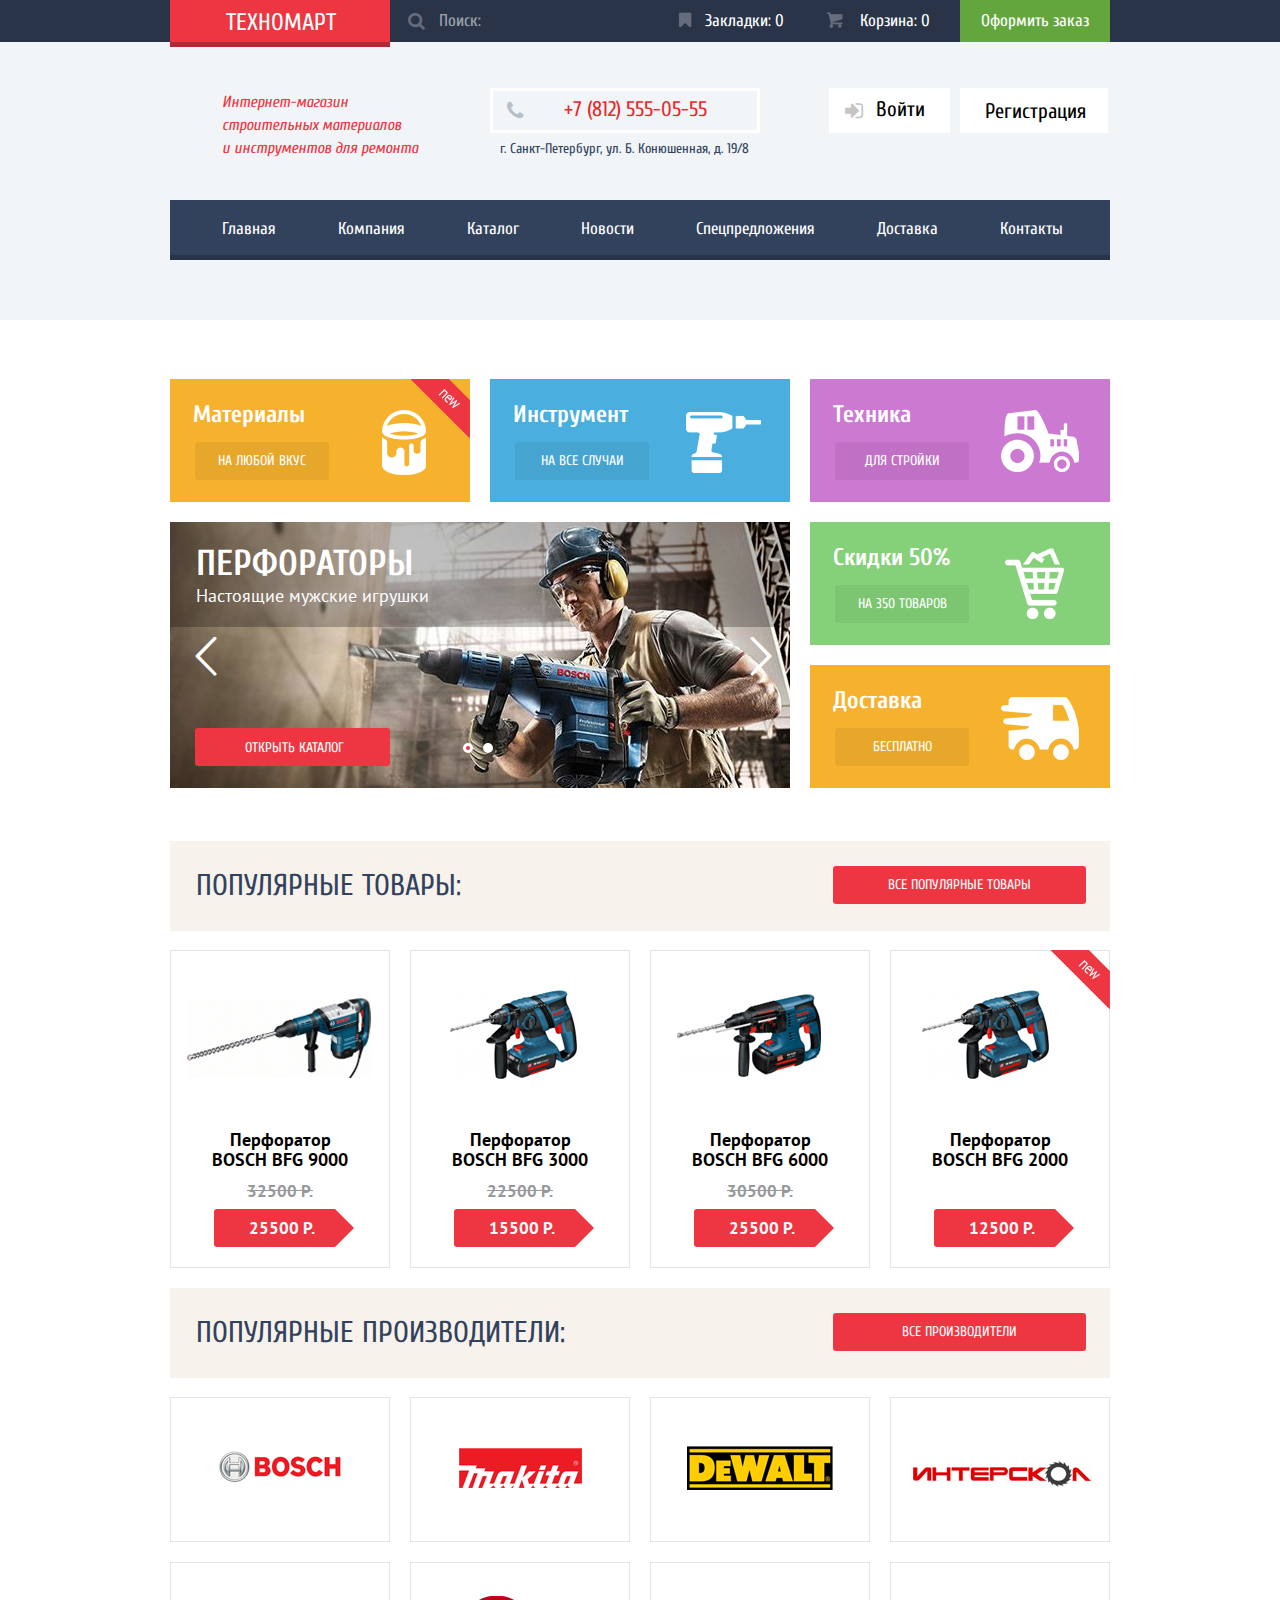
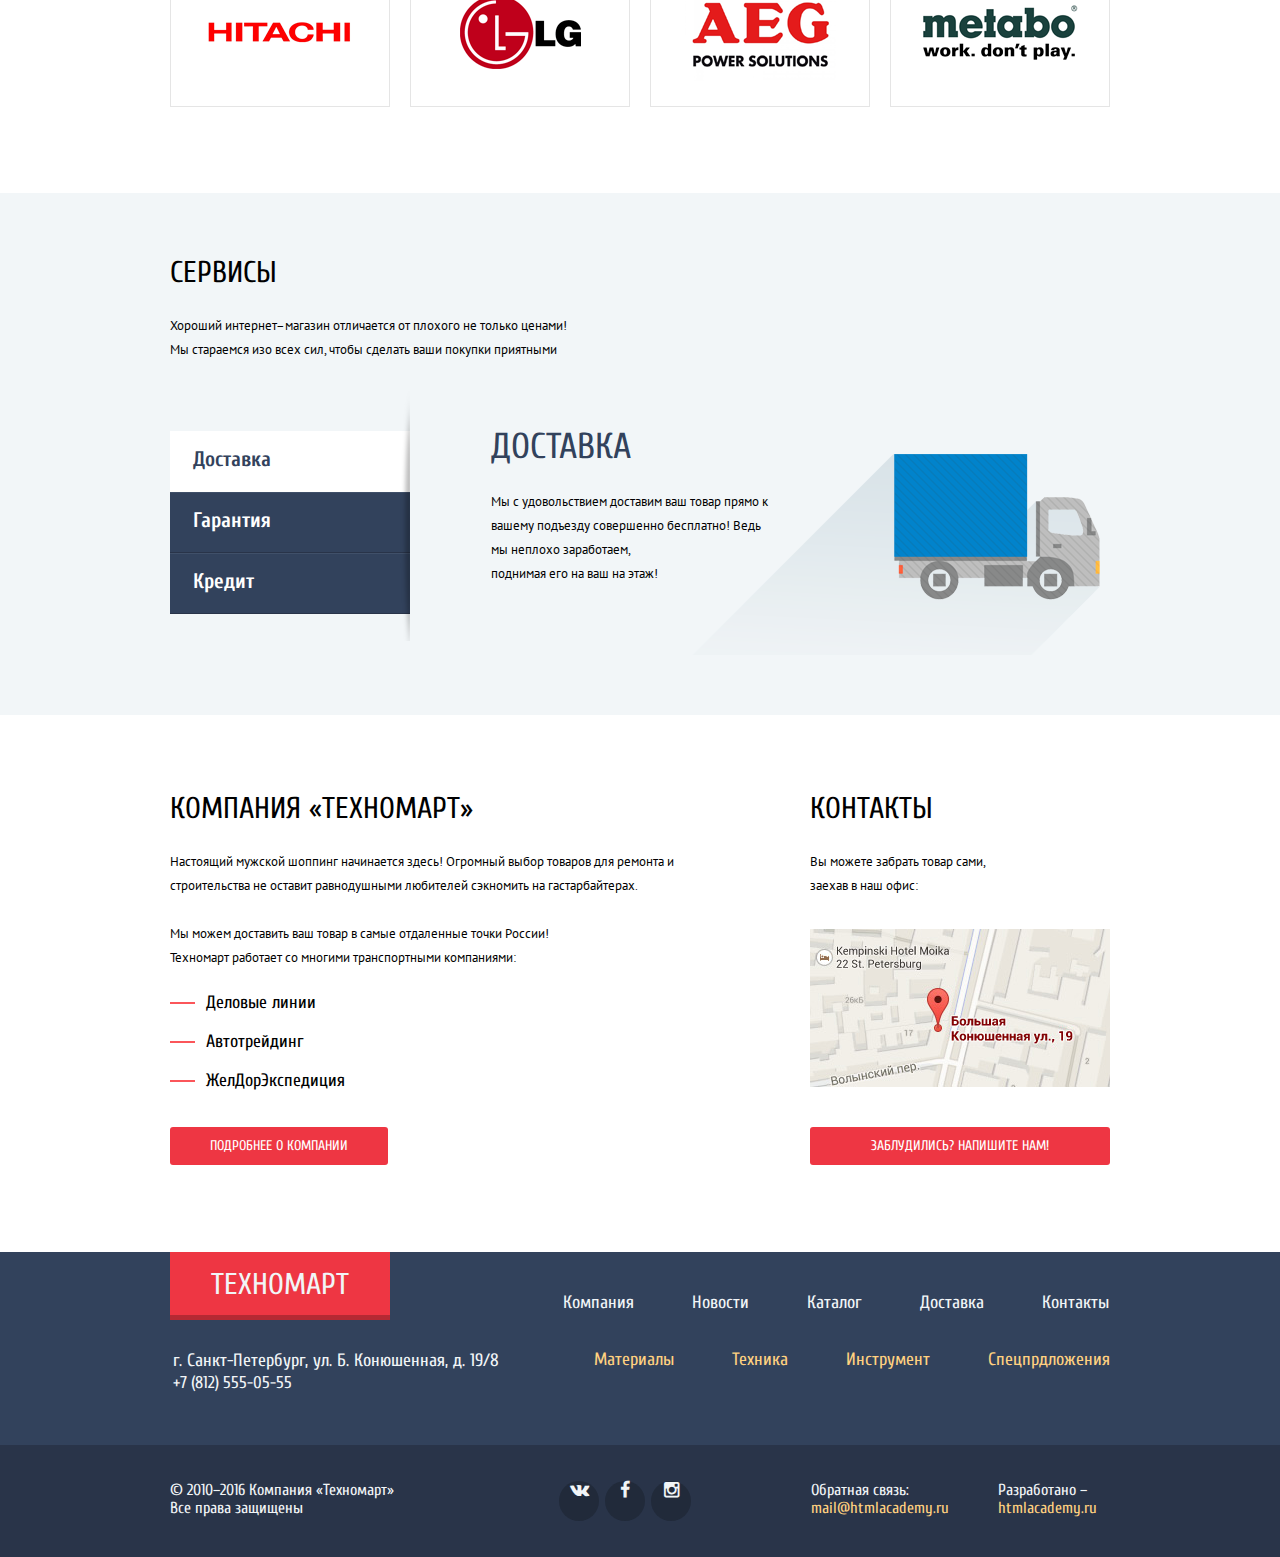
==== commit 68e2ab57: "Допиливаю" ====
--- a/index.html
+++ b/index.html
@@ -20,7 +20,6 @@
             --><a href="index.html" class="logo">ТЕХНОМАРТ</a>
             </li><!--
           --><li class="top-search">
-              <span class="icon-search"></span>
               <form action="get">
                 <input type="text" name="top-search" placeholder="Поиск:">
               </form>
@@ -103,24 +102,35 @@
  				</div>
  				
  				<div class="promo-container">
-          <div class="promo-slider">
-            <div class="slider-header">
-              <h2>ПЕРФОРАТОРЫ</h2>
-              <span>Настоящие мужские игрушки</span>
+          <div class="slider">
+            <input type="radio" id="btn-1" name="toggle" checked>
+            <input type="radio" id="btn-2" name="toggle">
+            <div class="slider-controls">
+              <label for="btn-1"></label>
+              <label for="btn-2"></label>
             </div>
-            <span class="icon-left"></span>
-            <span class="icon-right"></span>
-            <a href="catalog.html">ОТКРЫТЬ КАТАЛОГ</a>
-          </div><!--
-        --><div class="promo-slider">
-            <div class="slider-header">
-              <h2>ДРЕЛИ</h2>
-              <span>Соседям на радость!</span>
+            <div class="slides">
+              <div class="promo-slider">
+                  <div class="slider-header">
+                    <h2>ПЕРФОРАТОРЫ</h2>
+                    <span>Настоящие мужские игрушки</span>
+                  </div>
+                  <span class="icon-left"></span>
+                  <span class="icon-right"></span>
+                  <a href="catalog.html">ОТКРЫТЬ КАТАЛОГ</a>
+                </div><!--
+              --><div class="promo-slider">
+                  <div class="slider-header">
+                    <h2>ДРЕЛИ</h2>
+                    <span>Соседям на радость!</span>
+                  </div>
+                  <span class="icon-left"></span>
+                  <span class="icon-right"></span>
+                  <a href="catalog.html">ОТКРЫТЬ КАТАЛОГ</a>
+                </div>
             </div>
-            <span class="icon-left"></span>
-            <span class="icon-right"></span>
-            <a href="catalog.html">ОТКРЫТЬ КАТАЛОГ</a>
-          </div><!--
+          </div><!--
+          
         --><div class="promo-item promo-sale">
             <h2>Скидки 50%</h2>
             <a href="#">НА 350 ТОВАРОВ</a>
@@ -139,9 +149,7 @@
         </div>
         
  			  <article class="catalog-item">
-          <div class="item-img-container">
- 			      <img src="img/bosch9000.jpg" width="180" height="164" alt="Перфоратор BOSCH BFG 9000">
- 					</div>
+ 			    <img src="img/bosch9000.jpg" width="218" height="160" alt="Перфоратор BOSCH BFG 9000">
  					<h1>Перфоратор BOSCH BFG 9000</h1>
  					<span class="old-price">32500 P.</span>
  					<a class="price">25500 Р.</a>
@@ -151,9 +159,7 @@
           </div>
  			  </article><!--
  			--><article class="catalog-item">
-          <div class="item-img-container">
- 					  <img src="img/bosch3000.jpg" width="133" height="137" alt="Перфоратор BOSCH BFG 3000">
- 					</div>
+ 					<img src="img/bosch3000.jpg" width="218" height="160" alt="Перфоратор BOSCH BFG 3000">
  					<h1>Перфоратор BOSCH BFG 3000</h1>
  					<span class="old-price">22500 Р.</span>
  					<a class="price">15500 Р.</a>
@@ -163,9 +169,7 @@
           </div>
  			  </article><!--
  	    --><article class="catalog-item">
- 	        <div class="item-img-container">
- 					  <img src="img/bosch6000.jpg" width="180" height="160" alt="Перфоратор BOSCH BFG 6000">
-          </div>
+ 					<img src="img/bosch6000.jpg" width="218" height="160" alt="Перфоратор BOSCH BFG 6000">
  					<h1>Перфоратор BOSCH BFG 6000</h1>
  					<span class="old-price">30500 Р.</span>
  					<a class="price">25500 Р.</a>
@@ -176,9 +180,7 @@
  			  </article><!--
  	    --><article class="catalog-item">
  	        <div class="flag-new"></div>
- 	        <div class="item-img-container">
- 					  <img src="img/bosch3000.jpg" width="180" height="160" alt="Перфоратор BOSCH BFG 2000">
-          </div>
+ 					<img src="img/bosch2000.jpg" width="218" height="160" alt="Перфоратор BOSCH BFG 2000">
  					<h1>Перфоратор BOSCH BFG 2000</h1>
  					<span class="old-price old-price-cancel">30500 Р.</span>
  					<a class="price">12500 Р.</a>
@@ -240,6 +242,7 @@
           <p>Залезть в долговую яму стало проще! 
           Кредитные консультанты придут вам на помощь.
           </p>
+          <a href="#"> ОТПРАВИТЬ ЗАЯВКУ</a>
         </div>
       </div>  
  	  </section>
@@ -262,13 +265,13 @@
  			--><div class="about-contact">
  			    <h2>КОНТАКТЫ</h2>
           <p>Вы можете забрать товар сами, заехав в наш офис:</p>
-          <a href="#"><img src="img/map.jpg" width="300" height="158" alt="map" ></a>
+          <a href="map.html"><img src="img/map.jpg" width="300" height="158" alt="map" ></a>
           <div class="modal-map">
 						<button class="modal-map-close" type="button">Закрыть</button>
          		<iframe src="https://www.google.com/maps/embed?pb=!1m18!1m12!1m3!1d1947.3067906838628!2d30.316977928069672!3d59.93900004304578!2m3!1f0!2f0!3f0!3m2!1i1024!2i768!4f13.1!3m3!1m2!1s0x4696310fca5ba729%3A0xea9c53d4493c879f!2z0JHQvtC70YzRiNCw0Y8g0JrQvtC90Y7RiNC10L3QvdCw0Y8g0YPQuy4sIDE5LCDQodCw0L3QutGCLdCf0LXRgtC10YDQsdGD0YDQsywgMTkxMTg2!5e0!3m2!1sru!2sru!4v1463267504983" width="940" height="446" frameborder="0" style="border:0" allowfullscreen></iframe>
           </div>
            			     			    
- 			    <a class="about-contact-mail" href="#">ЗАБЛУДИЛИСЬ? НАПИШИТЕ НАМ!</a>
+ 			    <a class="about-contact-mail" href="contact.html">ЗАБЛУДИЛИСЬ? НАПИШИТЕ НАМ!</a>
  			  </div>
  			    <div class="modal-write-us">
  			      <form action="#" method="post">
@@ -322,7 +325,7 @@
  			      <li><a href="#">Материалы</a></li><!--
  			    --><li><a href="#">Техника</a></li><!--
  			    --><li><a href="#">Инструмент</a></li><!--
- 			    --><li><a href="#">Спецпердложения</a></li><!--
+ 			    --><li><a href="#">Спецпрдложения</a></li><!--
  			  --></ul>
  			  </div><!--
     --></div>
@@ -364,51 +367,7 @@
       <button class="modal-cart-close" type="button">Закрыть</button>
     </div>
     
-    <script>
-			var buy =  document.querySelector(".buy");
-			var modalCart =  document.querySelector(".modal-cart");
-			var close = document.querySelector(".modal-cart-close")
-			var map = document.querySelector(".about-contact img");
-			var mapPopup = document.querySelector(".modal-map");
-			var mapClose = document.querySelector(".modal-map-close");
-      var writeUs = document.querySelector(".about-contact-mail");
-      var writeModal =  document.querySelector(".modal-write-us");
-      var writeUsClose = document.querySelector(".write-us-close");
-			    
-      buy.addEventListener("click", function(event) {
-				event.preventDefault();
-				modalCart.classList.add("modal-show");
-			});
-			
-			close.addEventListener("click", function(event){
-				event.preventDefault();
-				modalCart.classList.remove("modal-show");
-			})
-			
-			map.addEventListener("click", function(event) {
-				event.preventDefault();
-				mapPopup.classList.add("modal-show");
-			});
-			
-			mapClose.addEventListener("click", function(event){
-				event.preventDefault();
-				mapPopup.classList.remove("modal-show");
-			})
-      
-      writeUs.addEventListener("click", function(event) {
-				event.preventDefault();
-				writeModal.classList.add("modal-show");
-			});
-      
-      writeUsClose.addEventListener("click", function(event) {
-				event.preventDefault();
-				writeModal.classList.remove("modal-show");
-			});
-      
-      
-      
-      
-		</script>
+    <script src="js/main.js"></script>
  	  
   </body>
 </html>
--- a/css/style.css
+++ b/css/style.css
@@ -18,6 +18,7 @@
 [class^="icon-"]::before,
 [class*=" icon-"]::before {
   display: inline-block;
+  vertical-align: top;
   width: 1em;
   margin-right: 0.2em;
   margin-left: 0.2em;
@@ -88,6 +89,11 @@
   text-decoration: none;
 }
 
+img {
+  max-width: 100%;
+  height: auto;
+}
+
 .header-top {
   border-bottom: 5px solid #f1f5f7;
   background-color: #293449;
@@ -152,20 +158,21 @@
   background-color: #293449;
 }
 
-.icon-search {
+.top-search:before{
+  content: "\1f50d";
   position: absolute;
   top: 12px;
-  left: 15px;
-  font-size: 17px;
-  line-height: 18px;
+  left: 18px;
+  font-family: "symbols-technomart";
+  font-size: 18px;
   color: rgba(255,255,255,0.3);
 }
 
-.top-search:hover span {
+.top-search:hover:before {
   color: rgba(255,255,255,1);
 }
 
-.top-search:focus span {
+.top-search:focus {
   color: #ee3643;
 }
 
@@ -309,6 +316,7 @@
 .register a {
   box-sizing: border-box;
   display: inline-block;
+  vertical-align: top;
   font-family: "Cuprum", "Arial",  sans-serif;
   font-size: 21px;
   line-height: 18px;
@@ -362,6 +370,7 @@
 
 .header-menu ul li{
   display: inline-block;
+  vertical-align: top;
 }
 
 .header-menu a {
@@ -395,6 +404,7 @@
   position: relative;
   box-sizing: border-box;
   display: inline-block; 
+  vertical-align: top;
   width: 300px;
   margin-right: 20px;
   margin-bottom: 20px;
@@ -435,40 +445,66 @@
   line-height: 18px;
   text-align: center;
   color: #ffffff;
-  background-color: rgba(0, 0, 0, 0.1);
   border-radius: 3px;
-}
-
-.promo-item a:hover {
-  background: #cccccc;
-}
-
-.promo-item a:active {
-  background: #b2b2b2;
 }
 
 .promo-container {
   position: relative;
 }
 
-.promo-slider {
+.slider {
   position: relative;
   box-sizing: border-box;
   float: left; 
   width: 620px;
   height: 266px;
   margin-right: 20px;
+}
+
+.slider input[type=radio] {
+  position:absolute;
+  opacity:0;
+}
+
+.slider-controls {
+  position: absolute;
+  bottom: 35px;
+  left: 50%;
+  width: 100px;
+  height: 10px;
+  margin-left: -52px;
+  text-align: center;
+  z-index: 1000;
+}
+
+.slider-controls label{
+  display: inline-block;
+  width: 4px;
+  height: 4px;
+  margin: 0 3px;
+  background: white;
+  border: 3px solid white;
+  vertical-align: top;
+  border-radius: 50%;
+  cursor: pointer;
+}
+
+#btn-1:checked ~ .slider-controls label[for="btn-1"],
+#btn-2:checked ~ .slider-controls label[for="btn-2"] { 
+    background: #ee3643;
+}
+
+.promo-slider {
+  box-sizing: border-box;
+  position: absolute;
+  top: 0px;
+  left: 0px;
+  width: 620px;
+  height: 266px;
+  overflow: hidden;
   padding-top: 27px;
   padding-left: 26px;
-  background: #8d8170 url(../img/slider1.jpg);
-}
-
-.promo-slider:nth-child(2) {
-  position: absolute;
-  top: 0px;
-  left: 0px;
-  display: none;
-  background: #8d8170 url(../img/slider2.jpg);
+  background-color: #8d8170;
 }
 
 .slider-header h2 {
@@ -486,7 +522,7 @@
   color: #ffffff;
 }
 
-.promo-slider .icon-left {
+.slider .icon-left {
   position: absolute;
   top: 112px;
   left: 4px;
@@ -494,12 +530,12 @@
   color: #ffffff;
 }
 
-.promo-slider .icon-left:hover,
-.promo-slider .icon-right:hover{
+.slider .icon-left:hover,
+.slider .icon-right:hover{
   cursor: pointer;
 }
 
-.promo-slider .icon-right {
+.slider .icon-right {
   position: absolute;
   top: 112px;
   right: -15px;
@@ -507,7 +543,7 @@
   color: #ffffff;
 }
 
-.promo-slider a {
+.slider a {
   display: inline-block;
   vertical-align: top;
   position: absolute;
@@ -522,34 +558,118 @@
   background-color: #ee3643;
 }
 
-.promo-slider a:hover {
+.slider a:hover {
   background: #ca2c37;
 }
 
-.promo-slider a:active {
+.slider a:active {
   background: #ba2732;
+}
+
+.promo-slider:nth-child(1) {
+  background-image: url(../img/slider1.jpg);
+}
+
+.promo-slider:nth-child(2) {
+  background-image: url(../img/slider2.jpg);
+}
+
+.promo-slider {
+  display: none;
+}
+
+#btn-1:checked ~ .slides .promo-slider:nth-child(1) { 
+    display: block;
+}
+
+#btn-2:checked ~ .slides .promo-slider:nth-child(2) { 
+    display: block;
 }
 
 .promo-materials {
   background: #f6b22d url(../img/bucket.png) no-repeat 83% 53%;
 }
 
+.promo-materials a {
+  background-color: rgba(221, 160, 40, 0.6);
+}
+
+.promo-materials a:hover {
+  background-color: rgba(221, 160, 40, 0.8);
+}
+
+.promo-materials a:active {
+  background-color: rgba(221, 160, 40, 1);
+}
+
+
 .promo-tools {
   background: #4aafde url(../img/perforator.png)  no-repeat 87% 53%;
 }
 
+.promo-tools a {
+  background-color: rgba(66, 157, 199, 0.6);
+}
+
+.promo-tools a:hover {
+  background-color: rgba(66, 157, 199, 0.8);
+}
+
+.promo-tools a:active {
+  background-color: rgba(66, 157, 199, 1);
+}
+
 .promo-tech {
   background: #cc79d1  url(../img/tractor.png)  no-repeat 86% 50%;
 }
+
+.promo-tech a {
+  background-color: rgba(183, 109, 188, 0.6);
+}
+
+.promo-tech a:hover {
+  background-color: rgba(183, 109, 188, 0.8);
+}
+
+.promo-tech a:active {
+  background-color: rgba(183, 109, 188, 1);
+}
+
 
 .promo-sale {
   margin-right: 0px;
   background: #85d179 url(../img/cart.png) no-repeat 81% 50%;
 }
 
+.promo-sale a {
+  background-color: rgba(119, 188, 109, 0.6);
+}
+
+.promo-sale a:hover {
+  background-color: rgba(119, 188, 109, 0.8);
+}
+
+.promo-sale a:active {
+  background-color: rgba(119, 188, 109, 1);
+}
+
+
 .promo-delivery {
   background: #f6b22d url(../img/car.png) no-repeat 86% 53%;
 }
+
+.promo-delivery a {
+  background-color: rgba(221, 160, 40, 0.6);
+}
+
+.promo-delivery a:hover {
+  background-color: rgba(221, 160, 40, 0.8);
+}
+
+.promo-delivery a:active {
+  background-color: rgba(221, 160, 40, 1);
+}
+
 
 .popular {
   padding-top: 33px;
@@ -606,7 +726,6 @@
   width: 220px;
   margin-right: 20px; 
   margin-bottom: 20px;
-  padding: 5px 0px;
   border: 1px solid #e5e5e5;
   text-align: center;
 }
@@ -615,12 +734,8 @@
   margin-right: 0px;
 }
 
-.item-img-container {
-  height: 160px;
-}
-
 .catalog-item h1 {
-  margin-bottom: 8px;
+  margin-bottom: 9px;
   padding: 3px 30px;
   font-family: "PT Sans", "Arial",  sans-serif;
   font-size: 18px;
@@ -649,7 +764,7 @@
   vertical-align: top;
   width: 139px;
   margin-left: 6px;
-  margin-bottom: 15px;
+  margin-bottom: 20px;
   padding: 10px;
   padding-left: 8px;
   font-family: "PT Sans", "Arial",  sans-serif;
@@ -717,6 +832,10 @@
   background: #63a63e;
 }
 
+.bookmark {
+  color: #32425c;
+}
+
 .popular-item:hover,
 .catalog-item:hover {
   box-shadow: 0 10px 25px rgba(0,0,0,0.5);
@@ -858,7 +977,9 @@
   width: 610px;
 }
 
-.service-description h2 {
+.service-description h2,
+.guarantee-description h2,
+.credit-description h2{
   font-size: 36px;
   line-height: 32px;
   color: #32425c;
@@ -868,21 +989,35 @@
 .service-description p, 
 .guarantee-description p,
 .credit-description p {
-  width: 275px;
+  width: 280px;
 }
 
 .service-description {
-  background: url(../img/delivery.png) no-repeat 150px 23px;
+  background: url(../img/delivery.png) no-repeat 141px 23px;
 }
 
 .guarantee-description {
   display: none;
-  background: url(../img/guarantee.png) no-repeat 120px 25px;
+  background: url(../img/guarantee.png) no-repeat 223px 1px;
 }
 
 .credit-description {
   display: none;
-  background: url(../img/credit.png) no-repeat 120px 25px;
+  background: url(../img/credit.png) no-repeat 143px -1px;
+}
+
+.credit-description a {
+  box-sizing: border-box;
+  display: inline-block;
+  vertical-align: top;
+  margin-top: -43px;
+  padding: 10px 44px;
+  font-family: "Cuprum", "Arial",  sans-serif;
+  font-size: 14px;
+  line-height: 18px;
+  color: #ffffff;
+  border-radius: 3px;
+  background-color: #ee3643;
 }
 
 .about {
@@ -935,6 +1070,7 @@
 .about-company a {
   box-sizing: border-box;
   display: inline-block;
+  vertical-align: top;
   margin-top: 16px;
   padding: 10px 40px;
   font-family: "Cuprum", "Arial",  sans-serif;
@@ -978,6 +1114,7 @@
 .about-contact-mail {
   box-sizing: border-box;
   display: inline-block;
+  vertical-align: top;
   width: 100%;
   padding: 10px;
   font-family: "Cuprum", "Arial",  sans-serif;
@@ -1026,8 +1163,11 @@
 .modal-write-us {
   display: none;
   position: fixed;
-  bottom: 100px;
+  top: 50%;
+  left: 50%;
   width: 620px;
+  margin-left: -310px;
+  margin-top: -286px;
   z-index: 100;
   box-shadow: 0px 20px 16px rgba(0,0,0,0.5);
 }
@@ -1040,6 +1180,7 @@
 
 .write-us-column1 {
   display: inline-block;
+  vertical-align: top;
   width: 220px;
   margin-right: 20px;
   margin-bottom: 22px;
@@ -1047,6 +1188,7 @@
 
 .write-us-column2 {
   display: inline-block;
+  vertical-align: top;
   width: 220px;
   margin-right: 0px;
   margin-bottom: 22px;
@@ -1063,9 +1205,19 @@
   border-radius: 3px;
 }
 
+.write-us-bottom input:hover {
+  background: #ca2c37;
+  cursor: pointer;
+}
+
+.write-us-bottom input:active {
+  background: #ba2732;
+  cursor: pointer;
+}
+
 .write-us-top label {
   display: block;
-  margin-bottom: 13px;
+  margin-bottom: 13px; 
 }
 
 .write-us-top textarea {
@@ -1285,6 +1437,11 @@
   margin-right: 43px;
 }
 
+.feedback-mail a:hover,
+.feedback-dev a:hover {
+  text-decoration: underline;
+}
+
 .feedback-dev {
   width: 100px;
 }
@@ -1316,6 +1473,7 @@
 .profile .user-name {
   box-sizing: border-box;
   display: inline-block;
+  vertical-align: top;
   width: 260px;
   padding-top: 13px;
   padding-bottom: 12px;
@@ -1341,13 +1499,14 @@
   vertical-align: top;
   width: 40px;
   height: 45px;
+  padding-top: 11px;
   text-align: center;
   background: #ffffff;
 }
 
 .icon-logout {
-  font-size: 21px;
-  line-height: 47px;
+  font-size: 22px;
+  line-height: 45px;
   color: #c5c5c5;
 }
 
@@ -1420,7 +1579,7 @@
   display: inline-block;
   vertical-align: middle;
   font-size: 0px;
-  width: 3px; 
+  width: 8px; 
   height: 18px;
 }
 
@@ -1432,9 +1591,9 @@
 }
 
 .breadcrumbs a {
+  display: inline-block;
   vertical-align: middle;
-  padding-left: 1px;
-  padding-right: 18px;
+  padding-right: 13px;
   font-family: "PT Sans", "Arial",  sans-serif;
   font-size: 13px;
   line-height: 18px;
@@ -1442,7 +1601,7 @@
 }
 
 .icon-right {
-  margin-right: 12px;
+  margin-right: 13px;
   color: #c1c6ce;
 }
 
@@ -1488,15 +1647,48 @@
 }
 
 .price-controls {
+  position: relative;
+  box-sizing: border-box;
+  height: 80px;
   margin-bottom: 9px;
-  padding:33px 20px;
-  padding-bottom: 28px;
+  padding-top: 39px;
+  padding-right: 20px;
+  padding-left: 20px;
   text-align: center;
   background-color: #f7f3ec;
 }
 
-.price-controls input {
+.price-controls .scale {
+  height: 2px;
+  background: #d7dcde;
   cursor: pointer;
+}
+
+.price-controls .bar {
+  width: 83%;
+  height: 2px;
+  background: #00ca74;
+}
+
+.price-controls .toggle {
+  position: absolute;
+  top: 30px;
+  left: 0px;
+  width: 4px;
+  height: 4px;
+  border: 8px solid #fff;
+  border-radius: 50%;
+  background: #ababab;
+  box-shadow: 0 2px 1px 0 #cfcfcf;
+  cursor: pointer;
+}
+
+.price-controls .toggle-min {
+  left: 20px;
+}
+
+.price-controls .toggle-max {
+  left: 160px;
 }
 
 .price-value {  
@@ -1506,10 +1698,12 @@
 
 .price-value span {
   margin: 9px;
+  line-height: 37px;
 }
 
 .price-value input {
   display: inline-block;
+  vertical-align: top;
   width: 95px;
   padding: 10px 0px;
   font-family: "PT Sans", "Arial",  sans-serif;
@@ -1583,6 +1777,21 @@
   color: #b5b5b5;
 }
 
+input[type="checkbox"]:disabled + label:before {
+  content: "\2610";
+  position: absolute;
+  top: 3px;
+  left: 0px;
+  font-family: "symbols-technomart";
+  font-size: 28px;
+  color: #e9e9e9;
+}
+
+input[type="checkbox"]:disabled + label {
+    color: #b8b8b8;
+}
+
+
 .filter-power {
   margin-bottom: 79px;
 }
@@ -1650,7 +1859,7 @@
 
 .sort-bar {
   margin-bottom: 20px;
-  padding: 10px 0px 4px 20px;
+  padding: 10px 0px 8px 20px;
   background-color: #f7f3ec;
   line-height: 18px;
 }
@@ -1684,7 +1893,6 @@
 }
 
 .sort-bar-type a {
-  vertical-align: top;
   font-family: "PT Sans", "Arial",  sans-serif;
   font-size: 13px;
   line-height: 18px;
@@ -1698,11 +1906,11 @@
 }
 
 .sort-bar-type2 {
-  padding-left: 25px;
+  margin-top: -3px;
+  padding-left: 28px;
 }
 
 .sort-bar-type2 a {
-  vertical-align: top;
   font-family: "PT Sans", "Arial",  sans-serif;
   font-size: 23px;
   line-height: 18px;
@@ -1710,12 +1918,17 @@
 }
 
 .sort-bar-type2 li {
-  margin-right: -2px;
+  margin-right: -5px;
 }
 
 .sort-bar-type2 a:hover {
   color: #000000;
   border-bottom: none;
+}
+
+.sort-bar-enable {
+  color: #ee3643;
+  text-decoration: none;
 }
 
 a.sort-bar-enable {
@@ -1741,7 +1954,8 @@
 }
 
 .pages a {
-  display: inline-block;  
+  display: inline-block; 
+  vertical-align: top;
   padding: 9px 15px;
   font-family: "PT Sans", "Arial",  sans-serif;
   font-size: 13px;
@@ -1881,4 +2095,10 @@
 
 .modal-show {
 	display: block;
-}+  animation: fade 0.4s;
+}
+
+@keyframes fade{
+  0% {transform: translateY(2000px)}
+  100% {transform: translateY(0px)}
+}
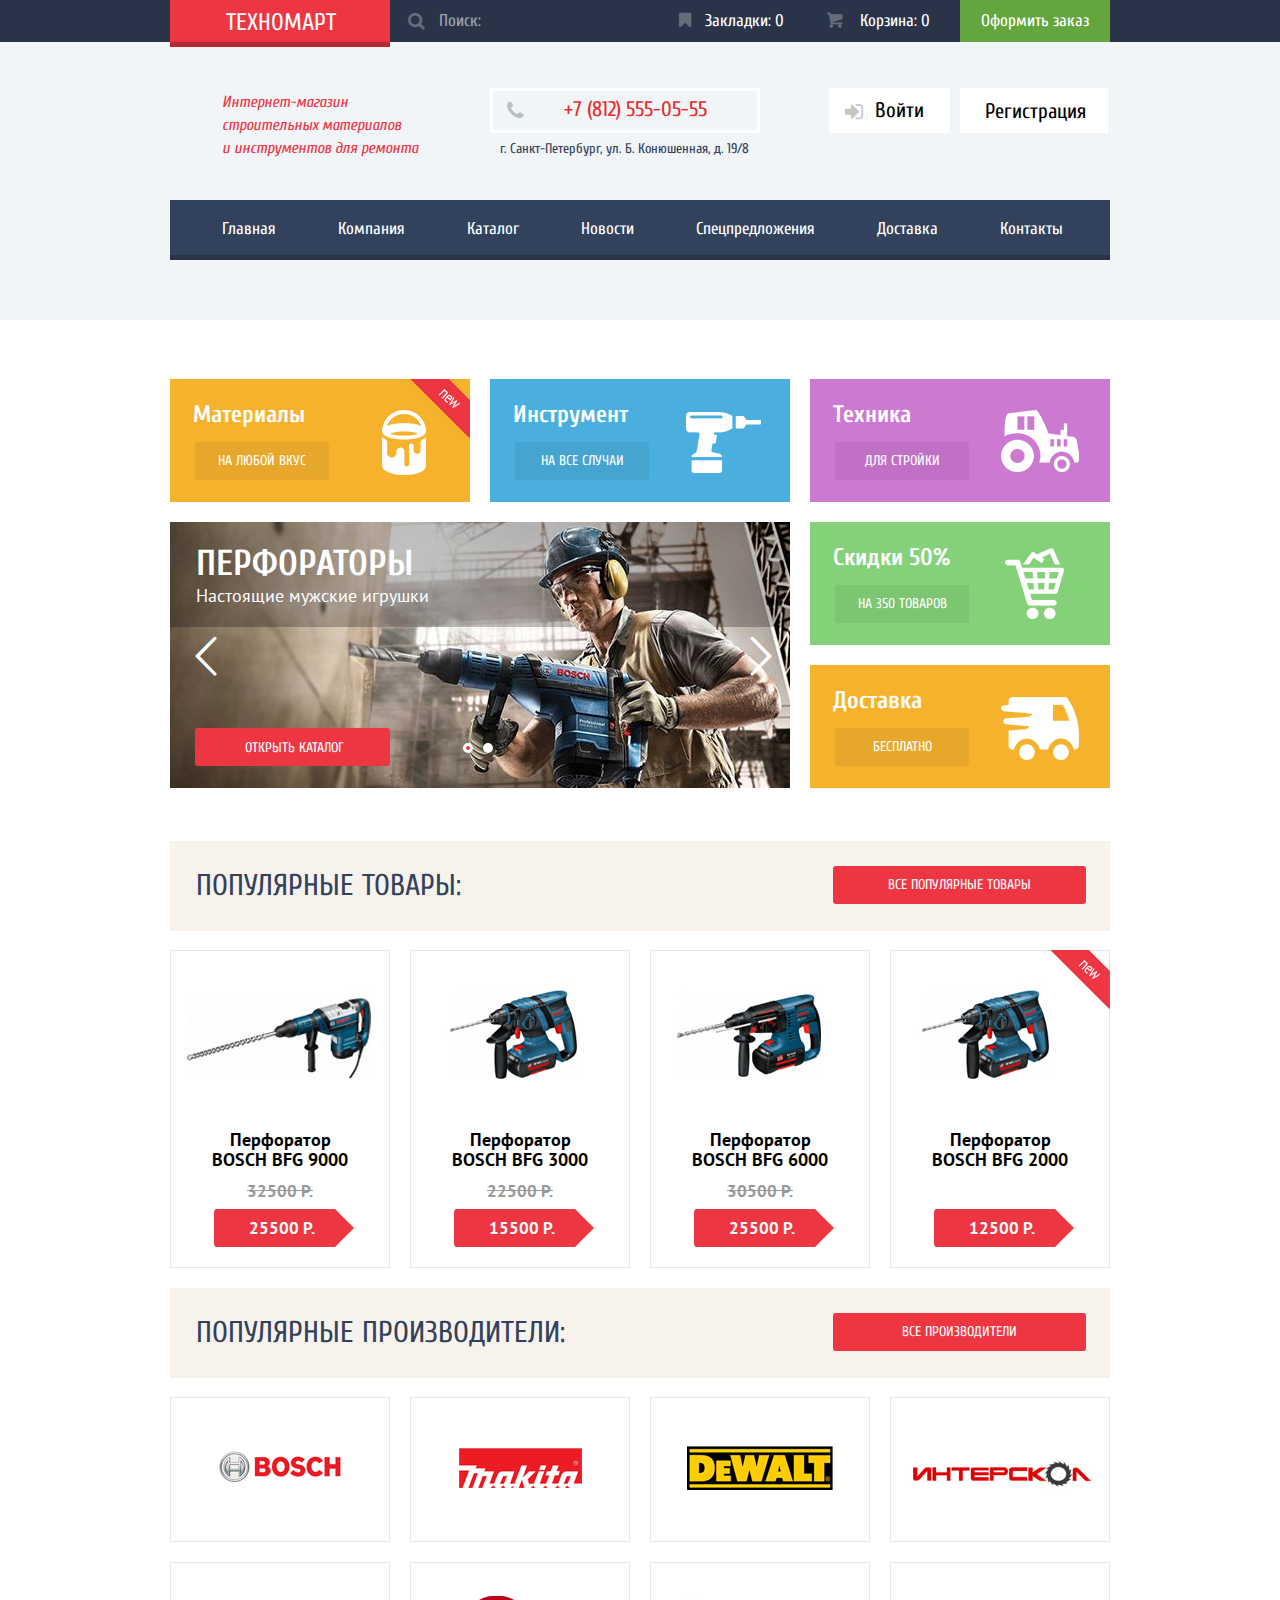
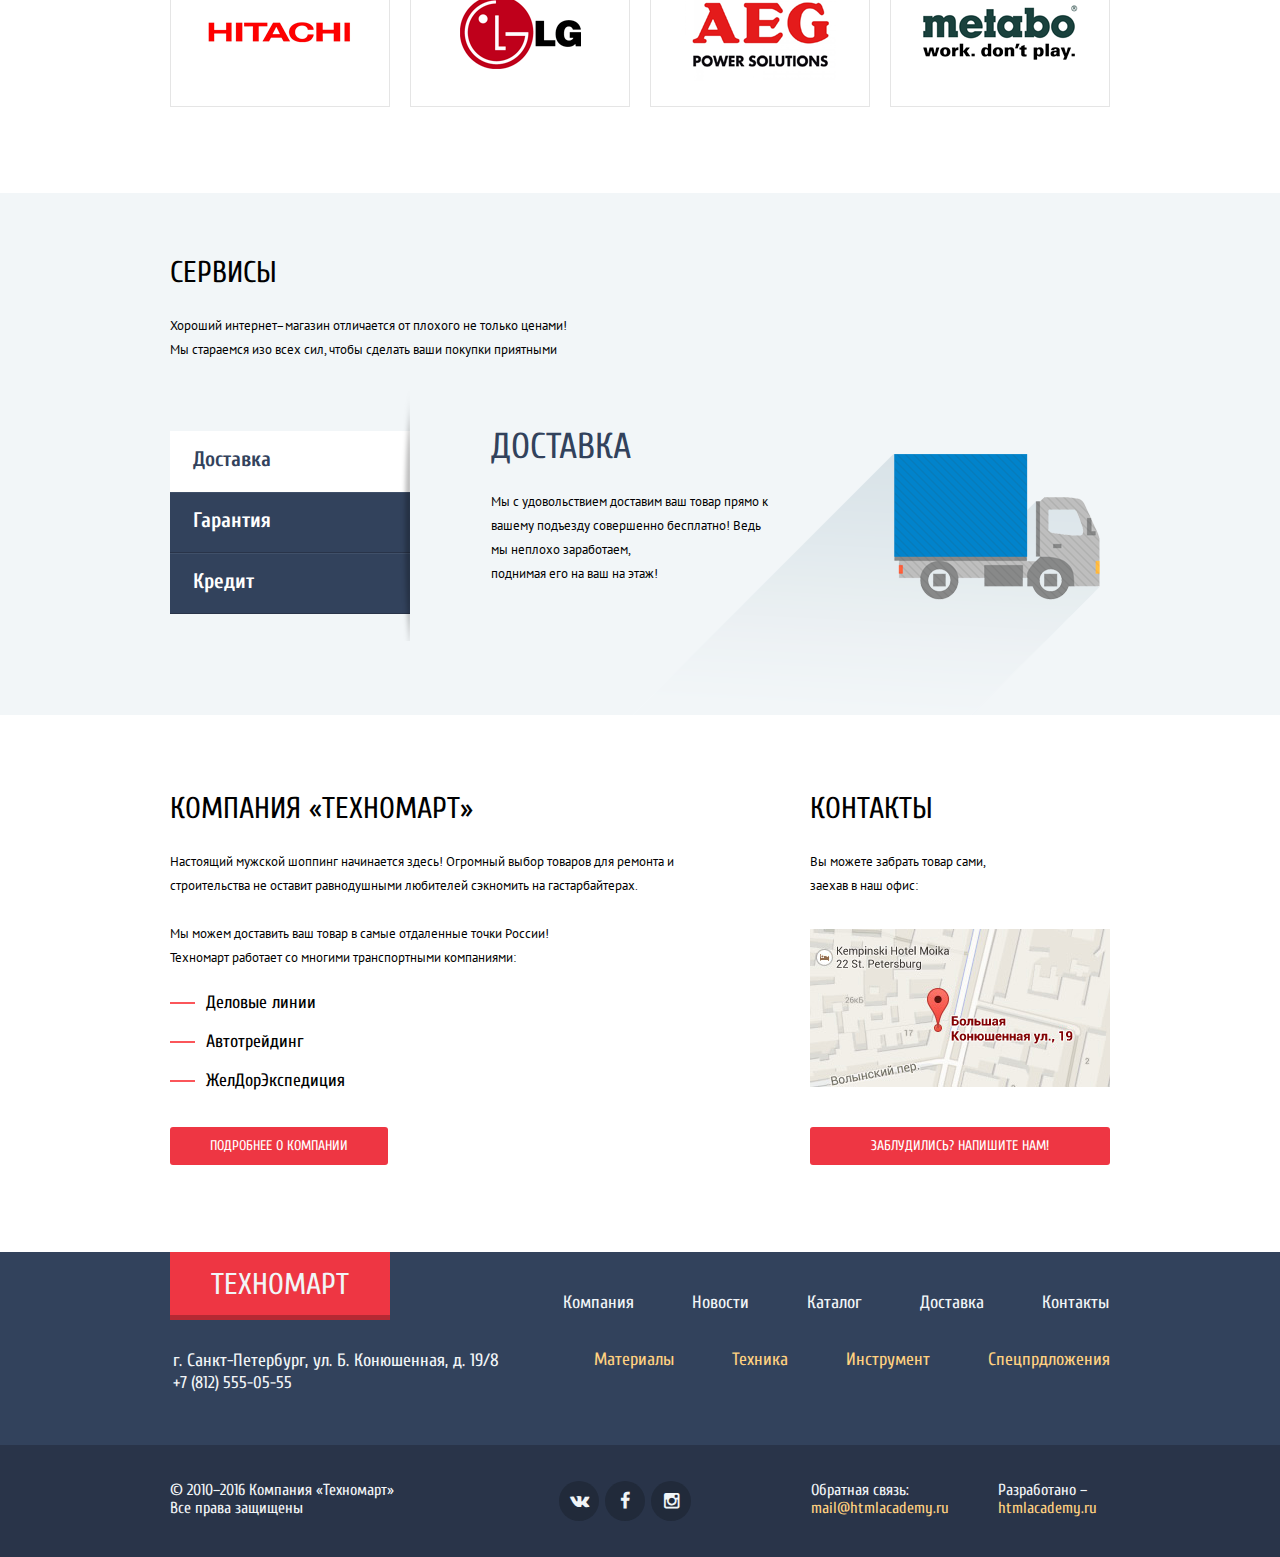
==== commit 423da13c: "Финальная версия" ====
--- a/index.html
+++ b/index.html
@@ -6,7 +6,7 @@
     <link href='https://fonts.googleapis.com/css?family=Cuprum:400,400italic,700,700italic&subset=latin,cyrillic' rel='stylesheet' type='text/css'>
     <link href='https://fonts.googleapis.com/css?family=PT+Sans:400,700&subset=latin,cyrillic' rel='stylesheet' type='text/css'>
     <link rel="stylesheet" href="css/normalize.css">
-    <link rel="stylesheet" href="css/style.css">
+    <link rel="stylesheet" href="css/mini.css">
   </head>
   <body>
 		
@@ -21,8 +21,9 @@
             </li><!--
           --><li class="top-search">
               <form action="get">
-                <input type="text" name="top-search" placeholder="Поиск:">
-              </form>
+                <input type="text" class="top-search-input" name="search" id="search" placeholder="Поиск:">
+                <label for="search" class="top-search-label"></label>
+              </form>  
             </li><!--
            --><li class="top-bookmark">
               <a href="#">
@@ -61,13 +62,16 @@
           </div><!--
 
         --><div class="register"><!--
-          --><a href="#" class="login"><span class="icon-login"></span>Войти</a><!--
+          --><a href="#" class="login">
+              <span class="icon-login"></span>
+              Войти
+          </a><!--
           --><a href="#" class="reg">Регистрация</a><!--
         --></div><!--
 				  
 				--><nav class="header-menu">
             <ul>
-              <li><a href="index.html">Главная</a></li><!--
+              <li><a class="main" href="index.html">Главная</a></li><!--
             --><li><a href="#">Компания</a></li><!--
             --><li><a href="catalog.html">Каталог</a></li><!--
             --><li><a href="#">Новости</a></li><!--
@@ -367,7 +371,7 @@
       <button class="modal-cart-close" type="button">Закрыть</button>
     </div>
     
-    <script src="js/main.js"></script>
+    <script src="js/mini-js.js"></script>
  	  
   </body>
 </html>
--- a/css/mini.css
+++ b/css/mini.css
@@ -0,0 +1 @@
+body{font-size:17px;line-height:18px;color:#000000;font-weight:normal;font-family:"Cuprum", "Arial", sans-serif}@font-face{font-weight:normal;font-style:normal;font-family:"symbols-technomart";src:url("../fonts/symbols-technomart.woff") format("woff"), url("../fonts/symbols-technomart.woff2") format("woff2")}[class^="icon-"]::before,[class*=" icon-"]::before{display:inline-block;vertical-align:top;width:1em;margin-right:0.2em;margin-left:0.2em;font-weight:normal;line-height:1em;font-family:"symbols-technomart";text-align:center;text-transform:none;text-decoration:inherit;font-style:normal;font-variant:normal;speak:none}.icon-left::before{content:"\3c"}.icon-right::before{content:"\3e"}.icon-basket::before{content:"\62"}.icon-facebook::before{content:"\66"}.icon-twitter::before{content:"\74"}.icon-vk::before{content:"\76"}.icon-up::before{content:"\2c4"}.icon-down::before{content:"\2c5"}.icon-left-big::before{content:"\2190"}.icon-right-big::before{content:"\2192"}.icon-login::before{content:"\2386"}.icon-logout::before{content:"\241b"}.icon-up-dir::before{content:"\25b2"}.icon-down-dir::before{content:"\25bc"}.icon-circle::before{content:"\25cb"}.icon-circle-dot::before{content:"\25cf"}.icon-star::before{content:"\2605"}.icon-check-off::before{content:"\2610"}.icon-check-on::before{content:"\2611"}.icon-youtube::before{content:"\f39e"}.icon-home::before{content:"🏠"}.icon-user::before{content:"👨"}.icon-phone::before{content:"📞"}.icon-instagramm::before{content:"📷"}.icon-search::before{content:"🔍"}.icon-bookmark::before{content:"🔖"}h1{font-size:18px;line-height:20px;color:#000000;font-weight:bold;font-family:"PT Sans", "Arial", sans-serif}h2{font-size:24px;line-height:30px;color:#ffffff;font-weight:bold;font-family:Cuprum, "Arial", sans-serif}ul{margin:0px;padding:0px;list-style-type:none}a{text-decoration:none}img{max-width:100%;height:auto}.header-top{border-bottom:5px solid #f1f5f7;background-color:#293449}.wrapper-center{width:940px;margin:0 auto}.top-bar{margin:0px}.top-bar a{display:block;color:#ffffff}.top-bar li{display:inline-block;vertical-align:top}.top-logo{position:relative}.logo{box-sizing:border-box;position:absolute;width:220px;padding:11px 56px 7px;font-family:Cuprum, "Arial", sans-serif;font-size:24px;line-height:24px;font-weight:normal;text-align:center;border-bottom:5px solid #b52933;background-color:#ee3643}.logo:hover{background-color:#ca2c37}.top-search{position:relative;margin-left:220px}.top-search input{box-sizing:border-box;width:270px;padding:12px;padding-left:49px;font-family:Cuprum,"Arial", sans-serif;font-size:17px;line-height:18px;color:#ffffff;border:none;background-color:#293449;outline:none}.top-search-label:before{content:"\1f50d";position:absolute;top:12px;left:18px;font-family:"symbols-technomart";font-size:18px;color:rgba(255,255,255,0.3)}.top-search input:hover{background:#212a3a}.top-search:hover .top-search-label:before{color:#ffffff}.top-search-input:focus + .top-search-label:before{color:#ee3643}.top-search input:focus{color:#000000;background:#ffffff}.top-bookmark a,.top-cart a{box-sizing:border-box;width:150px;padding:12px 0px;font-family:Cuprum, "Arial", sans-serif;font-size:17px;line-height:18px}.icon-bookmark{margin-left:13px;margin-right:4px;color:rgba(255,255,255, 0.3)}.icon-basket{margin-left:13px;margin-right:9px;color:rgba(255,255,255, 0.3)}.top-bookmark:hover,.top-cart:hover{background:#212a3a}.top-bookmark:hover span,.top-cart:hover span{color:rgba(255,255,255,1)}.top-bookmark:active span,.top-cart:active span{color:rgba(255,255,255,0.6)}.top-value{background:#ee3643}.top-buy a{box-sizing:border-box;width:150px;padding:12px 0px;font-family:Cuprum, "Arial", sans-serif;font-size:17px;line-height:18px;text-align:center;background:#63a63e}.top-buy a:hover{background:#5fbb2d}.top-buy a:active{color:rgba(255,255,255,0.5);background:#518534}.header-sub{padding-bottom:60px;background:#f1f5f7}.description{box-sizing:border-box;display:inline-block;vertical-align:top;width:320px;padding:44px 52px 40px}.description p{margin:0px;font-family:"Cuprum", "Arial", sans-serif;font-style:italic;font-size:16px;line-height:23px;color:#ee3643}.header-contact{box-sizing:border-box;display:inline-block;vertical-align:top;width:320px;padding:41px 0px 32px 0px;color:#32425c}.tel{box-sizing:border-box;display:inline-block;vertical-align:top;width:270px;padding:9px;padding-left:7px;font-family:"Cuprum", "Arial", sans-serif;font-size:21px;line-height:18px;border:3px solid #ffffff;color:#e9292a}.icon-phone{margin-right:30px;color:#b7bfc8}.header-contact p{margin:0px;padding:4px 10px;font-family:"Cuprum", "Arial", sans-serif;font-size:14px;line-height:24px;color:#32425c}.register{box-sizing:border-box;display:inline-block;vertical-align:top;width:300px;padding:41px 0px 42px 19px}.register a{box-sizing:border-box;display:inline-block;vertical-align:top;font-family:"Cuprum", "Arial", sans-serif;font-size:21px;line-height:18px;color:#000000;background-color:#ffffff}.login{width:121px;padding-top:13px;padding-bottom:11px}.icon-login{margin-left:10px;margin-right:2px;color:#c5c5c5}.reg{box-sizing:border-box;margin-left:10px;padding:14px 25px;padding-right:22px;padding-bottom:13px}.login:hover,.reg:hover{color:#ee3643}.login:hover .icon-login{color:#32425c}.login:active,.reg:active{color:rgba(0,0,0,0.3)}.login:active .icon-login{color:rgba(0,0,0,0.3)}.header-menu ul{box-sizing:border-box;background-color:#32425c;border-bottom:5px solid #293449}.header-menu li{display:inline-block;vertical-align:top}.header-menu a{display:block;padding:20px 31px;padding-bottom:18px;font-family:"Cuprum", "Arial", sans-serif;font-size:17px;line-height:17px;color:#ffffff}.header-menu .main{padding-left:52px}.header-menu a:hover{background:#293449}.header-menu a:active{color:rgba(255,255,255,0.5);background:#293449}.promo{padding-top:59px}.promo-item{position:relative;box-sizing:border-box;display:inline-block;vertical-align:top;width:300px;margin-right:20px;margin-bottom:20px;padding-top:21px;padding-left:25px;padding-bottom:22px}.promo-item .flag-new{position:absolute;top:0px;right:0px;width:60px;height:60px;overflow:hidden;z-index:20;background:url(../img/new-flag.png) no-repeat top right}.promo-item h2{margin:0px;margin-left:-2px;margin-bottom:12px}.promo-item:last-child{margin-right:0px}.promo-item a{box-sizing:border-box;display:inline-block;vertical-align:top;width:134px;padding:10px;font-family:"Cuprum", "Arial", sans-serif;font-size:14px;line-height:18px;text-align:center;color:#ffffff;border-radius:3px}.promo-container{position:relative}.slider{position:relative;box-sizing:border-box;float:left;width:620px;height:266px;margin-right:20px}.slider input[type=radio]{position:absolute;opacity:0}.slider-controls{position:absolute;bottom:35px;left:50%;width:100px;height:10px;margin-left:-52px;text-align:center;z-index:1}.slider-controls label{display:inline-block;width:4px;height:4px;margin:0 3px;background:white;border:3px solid white;vertical-align:top;border-radius:50%;cursor:pointer}#btn-1:checked ~ .slider-controls label[for="btn-1"],#btn-2:checked ~ .slider-controls label[for="btn-2"]{background:#ee3643}.promo-slider{box-sizing:border-box;position:absolute;top:0px;left:0px;width:620px;height:266px;overflow:hidden;padding-top:27px;padding-left:26px;background-color:#8d8170}.slider-header h2{margin:0px;margin-bottom:5px;font-family:"Cuprum", "Arial", sans-serif;font-size:36px;line-height:30px}.slider-header span{font-family:"PT Sans", "Arial", sans-serif;font-size:18px;line-height:24px;color:#ffffff}.slider .icon-left{position:absolute;top:112px;left:4px;font-size:45px;color:#ffffff}.slider .icon-left:hover,.slider .icon-right:hover{cursor:pointer}.slider .icon-right{position:absolute;top:112px;right:-15px;font-size:45px;color:#ffffff}.slider a{display:inline-block;vertical-align:top;position:absolute;bottom:22px;left:25px;padding:11px 46px 9px 50px;font-family:"Cuprum", "Arial", sans-serif;font-size:14px;line-height:18px;color:#ffffff;border-radius:3px;background-color:#ee3643}.slider a:hover{background:#ca2c37}.slider a:active{background:#ba2732}.promo-slider:nth-child(1){background-image:url(../img/slider1.jpg)}.promo-slider:nth-child(2){background-image:url(../img/slider2.jpg)}.promo-slider{display:none}#btn-1:checked ~ .slides .promo-slider:nth-child(1){display:block}#btn-2:checked ~ .slides .promo-slider:nth-child(2){display:block}.promo-materials{background:#f6b22d url(../img/bucket.png) no-repeat 83% 53%}.promo-materials a{background-color:rgba(221, 160, 40, 0.6)}.promo-materials a:hover{background-color:rgba(221, 160, 40, 0.8)}.promo-materials a:active{background-color:rgba(221, 160, 40, 1)}.promo-tools{background:#4aafde url(../img/perforator.png) no-repeat 87% 53%}.promo-tools a{background-color:rgba(66, 157, 199, 0.6)}.promo-tools a:hover{background-color:rgba(66, 157, 199, 0.8)}.promo-tools a:active{background-color:rgba(66, 157, 199, 1)}.promo-tech{background:#cc79d1 url(../img/tractor.png) no-repeat 86% 50%}.promo-tech a{background-color:rgba(183, 109, 188, 0.6)}.promo-tech a:hover{background-color:rgba(183, 109, 188, 0.8)}.promo-tech a:active{background-color:rgba(183, 109, 188, 1)}.promo-sale{margin-right:0px;background:#85d179 url(../img/cart.png) no-repeat 81% 50%}.promo-sale a{background-color:rgba(119, 188, 109, 0.6)}.promo-sale a:hover{background-color:rgba(119, 188, 109, 0.8)}.promo-sale a:active{background-color:rgba(119, 188, 109, 1)}.promo-delivery{background:#f6b22d url(../img/car.png) no-repeat 86% 53%}.promo-delivery a{background-color:rgba(221, 160, 40, 0.6)}.promo-delivery a:hover{background-color:rgba(221, 160, 40, 0.8)}.promo-delivery a:active{background-color:rgba(221, 160, 40, 1)}.popular{padding-top:33px}.popular-catalog{position:relative;background:#f7f3ec;padding:30px 23px 30px 26px;margin-bottom:19px}.popular-catalog h2{display:inline-block;vertical-align:top;margin:0px;font-size:30px;line-height:30px;font-weight:normal;color:#32425c}.popular-catalog a{box-sizing:border-box;position:absolute;right:24px;top:25px;display:inline-block;vertical-align:top;width:253px;padding-top:10px;padding-bottom:10px;font-size:14px;line-height:18px;text-align:center;color:#ffffff;border-radius:3px;background-color:#ee3643}.popular-catalog a:hover{background:#ca2c37}.popular-catalog a:active{background:#ba2732}.catalog-item{position:relative;box-sizing:border-box;display:inline-block;vertical-align:top;width:220px;margin-right:20px;margin-bottom:20px;border:1px solid #e5e5e5;text-align:center}.catalog-item:last-child{margin-right:0px}.catalog-item h1{margin-bottom:9px;padding:3px 30px;font-family:"PT Sans", "Arial", sans-serif;font-size:18px;line-height:20px}.old-price{display:block;margin-bottom:9px;font-family:"PT Sans", "Arial", sans-serif;font-size:17px;line-height:18px;font-weight:bold;text-decoration:line-through;color:#999999}.old-price-cancel{visibility:hidden}.price{position:relative;box-sizing:border-box;display:inline-block;vertical-align:top;width:139px;margin-left:6px;margin-bottom:20px;padding:10px;padding-left:8px;font-family:"PT Sans", "Arial", sans-serif;font-weight:bold;font-size:17px;line-height:18px;color:#ffffff;border-radius:3px;background-color:#ee3643}.price:after{content:"";position:absolute;top:0px;right:-20px;width:0px;height:0px;border:19px solid #ffffff;border-left-color:#ee3643}.flag-new{position:absolute;top:-1px;right:-1px;width:60px;height:60px;overflow:hidden;z-index:20;background:url(../img/new-flag.png) no-repeat top right}.action{display:none;position:absolute;top:0px;left:0px;width:218px;height:90px;padding:43px 0px;background-color:#ffffff;z-index:10}.button{box-sizing:border-box;display:block;width:135px;margin:0px auto;margin-bottom:8px;padding:7px 0px;font-family:"Cuprum", "Arial", sans-serif;font-size:14px;line-height:18px;text-align:center;text-decoration:none;border:3px solid #63a63e;border-radius:3px}.buy{color:#ffffff;border-bottom-color:#367315;background:#63a63e}.bookmark{color:#32425c}.popular-item:hover,.catalog-item:hover{box-shadow:0 10px 25px rgba(0,0,0,0.5)}.popular-item:hover .action,.catalog-item:hover .action{display:block}.action .buy:hover{border:3px solid #5fbb2d;border-bottom-color:#367315;background:#5fbb2d}.action .buy:active{background:#518534;border-color:#518534}.action .bookmark:hover{border:3px solid #32425c}.action .bookmark:active{color:#c1c6ce;border:3px solid #c1c6ce}.brand{padding-bottom:66px}.brand-banner{box-sizing:border-box;display:inline-block;vertical-align:top;width:220px;height:145px;margin-bottom:20px;margin-right:20px;line-height:138px;text-align:center;border:1px solid #e5e5e5}.brand-banner img{display:inline-block;vertical-align:middle}.banner4,.banner8{margin-right:0px}.brand-banner:hover{box-shadow:0 10px 25px rgba(0,0,0,0.5)}.brand-banner:active{box-shadow:0 4px 10px rgba(0,0,0,0.5);opacity:0.5}.service{padding-top:68px;background-color:#f2f6f8}.service h2{margin:0px;margin-bottom:29px;font-size:30px;line-height:24px;font-weight:normal;color:#000000}.service p{width:400px;margin-bottom:69px;font-family:"PT Sans", "Arial", sans-serif;font-size:13px;line-height:24px}.service-list{position:relative;box-sizing:border-box;display:inline-block;vertical-align:top;width:240px;margin-right:77px}.service-item a{box-sizing:border-box;display:block;height:61px;padding-top:18px;padding-left:23px;font-family:"Cuprum", "Arial", sans-serif;font-weight:bold;font-size:21px;color:#ffffff;background-color:#32425c;border-top:1px solid #405069;border-bottom:1px solid #293449}.list-shadow{position:absolute;top:-40px;right:0px;z-index:10;width:10px;height:250px;background:url(../img/list-shadow.png) no-repeat}.service-item a:hover{background:#293449}.service-item a.selected{color:#32425c;background:#ffffff;border-color:#ffffff}.service-description,.guarantee-description,.credit-description{display:inline-block;vertical-align:top;width:610px;padding-bottom:60px}.service-description h2,.guarantee-description h2,.credit-description h2{font-size:36px;line-height:32px;color:#32425c;margin-bottom:27px}.service-description p,.guarantee-description p,.credit-description p{width:280px}.service-description{background:url(../img/delivery.png) no-repeat 141px 23px}.guarantee-description{display:none;background:url(../img/guarantee.png) no-repeat 223px 1px}.credit-description{display:none;background:url(../img/credit.png) no-repeat 143px -1px}.credit-description a{box-sizing:border-box;display:inline-block;vertical-align:top;margin-top:-43px;padding:10px 44px;font-family:"Cuprum", "Arial", sans-serif;font-size:14px;line-height:18px;color:#ffffff;border-radius:3px;background-color:#ee3643}.about{position:relative;padding-top:54px;padding-bottom:87px}.about-company,.about-contact{display:inline-block;vertical-align:top}.about-company{width:640px}.about h2{margin-bottom:26px;font-size:30px;line-height:30px;font-weight:normal;color:#000000}.about-company p{width:518px;margin-bottom:24px;font-family:"PT Sans", "Arial", sans-serif;font-size:13px;line-height:24px}.about-delivery span{display:inline-block;vertical-align:middle;width:25px;margin-right:11px;border-bottom:2px solid #fb565a}.about-delivery li{margin-bottom:22px;font-family:"Cuprum", "Arial", sans-serif;font-size:18px;line-height:17px}.about-company a{box-sizing:border-box;display:inline-block;vertical-align:top;margin-top:16px;padding:10px 40px;font-family:"Cuprum", "Arial", sans-serif;font-size:14px;line-height:18px;color:#ffffff;border-radius:3px;background-color:#ee3643}.about-company a:hover,.about-contact-mail:hover{background:#ca2c37}.about-company a:active,.about-contact-mail:active{background:#ba2732}.about-contact{width:300px;margin-right:0px}.about-contact p{margin-bottom:31px;width:180px;font-family:"PT Sans" , "Arial", sans-serif;font-size:13px;line-height:24px;font-weight:normal}.about-contact img{width:300px;height:158px;margin-bottom:36px}.about-contact-mail{box-sizing:border-box;display:inline-block;vertical-align:top;width:100%;padding:10px;font-family:"Cuprum", "Arial", sans-serif;font-size:14px;line-height:18px;text-align:center;color:#ffffff;border-radius:3px;background-color:#ee3643}.modal-map{display:none;position:absolute;top:33px;left:0px;width:940px;box-shadow:0px 0px 40px rgba(0,0,0,0.75)}.modal-map-close{position:absolute;top:10px;right:10px;width:20px;height:20px;font-size:0px;background:transparent;border:0px;outline:0px;cursor:pointer}.modal-map-close:before,.modal-map-close:after{content:'';position:absolute;top:8px;left:0px;width:20px;height:4px;background:#ee3643;cursor:pointer}.modal-write-us{display:none;position:fixed;top:50%;left:50%;width:620px;margin-left:-310px;margin-top:-286px;z-index:100;box-shadow:0px 20px 16px rgba(0,0,0,0.5)}.write-us-top{padding:40px 80px 37px 80px;background:#ffffff;border-top:7px solid #ee3643}.write-us-column1{display:inline-block;vertical-align:top;width:220px;margin-right:20px;margin-bottom:22px}.write-us-column2{display:inline-block;vertical-align:top;width:220px;margin-right:0px;margin-bottom:22px}.write-us-top input{box-sizing:border-box;width:213px;padding:8px 14px;font-family:"PT Sans", "Arial", sans-serif;font-size:13px;line-height:18px;border:2px solid #d7dcde;border-radius:3px}.write-us-top label{display:block;margin-bottom:13px}.write-us-top textarea{box-sizing:border-box;width:460px;resize:none;padding:12px 15px;font-family:"PT Sans", "Arial", sans-serif;font-size:13px;line-height:18px;border:2px solid #d7dcde;border-radius:3px}.write-us-bottom{padding:37px 80px;background:#f1f1f1}.write-us-bottom input{width:100%;padding:10px;font-size:14px;line-height:18px;text-transform:uppercase;color:#ffffff;background:#ee3643;border:none;border-radius:3px;outline:none}.write-us-bottom input:hover{background:#ca2c37;cursor:pointer}.write-us-bottom input:active{background:#ba2732;cursor:pointer}.write-us-close{position:absolute;top:8px;right:8px;width:20px;height:20px;font-size:0px;background:transparent;border:0px;outline:0px;cursor:pointer}.write-us-close:before,.write-us-close:after{content:'';position:absolute;top:15px;right:10px;width:20px;height:4px;background:#ee3643;cursor:pointer}.modal-map-close:before,.write-us-close:before{transform:rotate(45deg)}.modal-map-close:after,.write-us-close:after{transform:rotate(-45deg)}footer{background-color:#32425c;color:#f1f5f7}footer a{color:#f1f5f7;text-decoration:none}.footer-logo,.footer-menu,.footer-menu li,.footer-address,.footer-promo,.footer-submenu li{display:inline-block;vertical-align:top}.footer-logo a{box-sizing:border-box;display:inline-block;vertical-align:top;width:220px;padding:18px;padding-bottom:15px;font-family:"Cuprum", "Arial", sans-serif;font-size:30px;line-height:30px;text-align:center;border-bottom:5px solid #b52933;background-color:#ee3643}.footer-menu{padding-left:173px;padding-top:39px}.footer-menu a{font-family:"Cuprum", "Arial", sans-serif;font-size:18px;line-height:24px}.footer-menu li,.footer-submenu li{padding-right:58px}.footer-menu li:last-child,.footer-submenu li:last-child{padding-right:0px}.footer-address{padding-top:28px;padding-left:3px;margin-bottom:53px}.footer-address p{margin:0px;font-family:"Cuprum", "Arial", sans-serif;font-size:18px;line-height:26px}.footer-promo{padding-top:28px;padding-left:95px}.footer-submenu a{font-family:"Cuprum", "Arial", sans-serif;font-size:18px;line-height:24px;color:#ffd180}.footer-menu a:hover,.footer-submenu a:hover{text-decoration:underline}.footer-menu a:active,.footer-submenu a:active{opacity:0.5;text-decoration:none}.footer-bottom{padding:36px;background-color:#293449}.copyright,.social,.feedback{display:inline-block;vertical-align:top}.copyright{width:230px;margin-right:155px;font-family:"Cuprum", "Arial", sans-serif;font-size:16px;line-height:18px}.social{width:145px;margin-right:103px}.social a{display:inline-block;vertical-align:top;width:40px;height:40px;margin-right:2px;font-size:0px;text-align:center;border-radius:50%;background:#212a3a}.social a:hover{background:#ee3643}.social span{font-size:18px;line-height:40px}.social span:before{vertical-align:middle}.feedback-mail,.feedback-dev{display:inline-block;vertical-align:top;font-family:"Cuprum", "Arial", sans-serif;font-size:16px;line-height:18px}.feedback-mail{width:140px;margin-right:43px}.feedback-mail a:hover,.feedback-dev a:hover{text-decoration:underline}.feedback-dev{width:100px}.feedback a{font-family:"Cuprum", "Arial", sans-serif;font-size:16px;line-height:18px;color:#ffd180}.feedback a:active{color:#ee3643;text-decoration:none}.profile{display:inline-block;vertical-align:top;width:300px;padding-top:41px}.profile .user-name{box-sizing:border-box;display:inline-block;vertical-align:top;width:260px;padding-top:13px;padding-bottom:12px;padding-left:12px;font-family:"Cuprum", "Arial", sans-serif;font-size:21px;line-height:18px;color:#000000;text-decoration:none;background:#ffffff}.icon-user{margin-right:5px;font-size:18px;line-height:18px;color:#c5c5c5}.logout{box-sizing:border-box;display:inline-block;vertical-align:top;width:40px;height:45px;padding-top:11px;text-align:center;background:#ffffff}.icon-logout{font-size:22px;line-height:45px;color:#c5c5c5}.profile a{font-family:"Cuprum", "Arial", sans-serif;font-size:16px;line-height:18px;text-decoration:underline;color:#32425c}.user-name:hover span{color:#32425c}.user-name:active,.user:active .icon-user{color:rgba(0,0,0,0.3)}.logout:hover span{color:#32425c}.logout:active span{color:rgba(0,0,0,0.3)}.profile ul{padding-left:17px}.profile li{position:relative;display:inline-block;vertical-align:top;margin-right:30px;padding-top:7px}.profile li:first-child:after{content:"";position:absolute;width:5px;height:5px;top:50%;left:120%;background-color:#32425c;border-radius:50%}.profile-bookmark a:hover{color:#ee3643}.profile-bookmark a:active{color:rgba(50,66,92,0.3)}.breadcrumbs{padding:20px 0px}.breadcrumbs li{display:inline-block;vertical-align:top}.breadcrumbs .home{display:inline-block;vertical-align:middle;font-size:0px;width:8px;height:18px}.icon-home{margin-left:-5px;font-size:16px;line-height:20px;color:#c1c6ce}.breadcrumbs a{display:inline-block;vertical-align:middle;padding-right:13px;font-family:"PT Sans", "Arial", sans-serif;font-size:13px;line-height:18px;color:#000000}.icon-right{margin-right:13px;color:#c1c6ce}.title-page h1{margin:0px;padding:31px;padding-bottom:28px;padding-left:28px;font-family:"Cuprum", "Arial", sans-serif;font-size:30px;line-height:30px;font-weight:normal;background-color:#f2f6f8;color:#32425c}.filter{display:inline-block;vertical-align:top;width:220px;padding-top:20px}.filter h3{margin:0px;margin-bottom:12px;padding:10px 19px;background-color:#f7f3ec;font-family:"PT Sans", "Arial", sans-serif;font-size:13px;line-height:18px;color:#000000}.filter h4{margin:0px;margin-bottom:13px;font-family:"PT Sans", "Arial", sans-serif;font-size:17px;line-height:30px;font-weight:bold;color:#000000}.price-controls{position:relative;box-sizing:border-box;height:80px;margin-bottom:9px;padding-top:39px;padding-right:20px;padding-left:20px;text-align:center;background-color:#f7f3ec}.price-controls .scale{height:2px;background:#d7dcde;cursor:pointer}.price-controls .bar{width:83%;height:2px;background:#00ca74}.price-controls .toggle{position:absolute;top:30px;left:0px;width:4px;height:4px;border:8px solid #fff;border-radius:50%;background:#ababab;box-shadow:0 2px 1px 0 #cfcfcf;cursor:pointer}.price-controls .toggle-min{left:20px}.price-controls .toggle-max{left:160px}.price-value{padding-bottom:24px;border-bottom:1px solid #e5e5e5}.price-value span{margin:9px;line-height:37px}.price-value input{display:inline-block;vertical-align:top;width:95px;padding:10px 0px;font-family:"PT Sans", "Arial", sans-serif;font-size:17px;line-height:18px;text-align:center;border:none;background-color:#f7f3ec}.filter-brand{margin-bottom:19px;padding-top:18px;padding-bottom:1px;border-bottom:1px solid #e5e5e5}input[type="checkbox"],input[type="radio"]{display:none}.filter label{display:block;margin-bottom:21px;padding-left:34px;font-family:"PT Sans", "Arial", sans-serif;font-size:15px;line-height:19px;cursor:pointer;position:relative}input[type="checkbox"] + label:before{content:"\2610";position:absolute;top:3px;left:0px;font-family:"symbols-technomart";font-size:28px;color:#c1c1c1}input[type="checkbox"] + label:hover:before{content:"\2610";position:absolute;top:3px;left:0px;font-family:"symbols-technomart";font-size:28px;color:#b5b5b5}input[type="checkbox"]:checked + label:before{content:"\2611";position:absolute;top:3px;left:0px;font-family:"symbols-technomart";font-size:28px;color:#c1c1c1}input[type="checkbox"]:checked + label:hover:before{content:"\2611";position:absolute;top:3px;left:0px;font-family:"symbols-technomart";font-size:28px;color:#b5b5b5}input[type="checkbox"]:disabled + label:before{content:"\2610";position:absolute;top:3px;left:0px;font-family:"symbols-technomart";font-size:28px;color:#e9e9e9}input[type="checkbox"]:disabled + label{color:#b8b8b8}.filter-power{margin-bottom:79px}input[type="radio"] + label:before{content:"\25cb";position:absolute;top:0px;left:0px;font-family:"symbols-technomart";font-size:28px;color:#c1c1c1}input[type="radio"] + label:hover:before{content:"\25cb";position:absolute;top:0px;left:0px;font-family:"symbols-technomart";font-size:28px;color:#b5b5b5}input[type="radio"]:checked + label:before{content:"\25cf";position:absolute;top:0px;left:0px;font-family:"symbols-technomart";font-size:28px;color:#c1c1c1}input[type="radio"]:checked + label:hover:before{content:"\25cf";position:absolute;top:0px;left:0px;font-family:"symbols-technomart";font-size:28px;color:#b5b5b5}.filter input[type="submit"]{width:140px;padding:9px;font-family:"PT Sans", "Arial", sans-serif;font-size:13px;line-height:18px;background:#ffffff;border:1px solid #e5e5e5}.catalog{box-sizing:border-box;display:inline-block;vertical-align:top;width:720px;padding-top:20px;padding-left:20px;padding-bottom:60px}.sort-bar{margin-bottom:20px;padding:10px 0px 8px 20px;background-color:#f7f3ec;line-height:18px}.sort-bar h3{display:inline-block;vertical-align:top;margin:0px;margin-right:134px;font-family:"PT Sans", "Arial", sans-serif;font-size:13px;line-height:18px;font-weight:normal;color:#000000}.sort-bar-type,.sort-bar-type2{display:inline-block;vertical-align:top}.sort-bar li{display:inline-block;vertical-align:top;margin-right:66px}.sort-bar li:last-child{margin-right:0px}.sort-bar-type a{font-family:"PT Sans", "Arial", sans-serif;font-size:13px;line-height:18px;color:rgba(0,0,0,0.3);border-bottom:1px dotted #ee3643}.sort-bar-type a:hover{color:#000000;border-bottom:1px solid #ee3643}.sort-bar-type2{margin-top:-3px;padding-left:28px}.sort-bar-type2 a{font-family:"PT Sans", "Arial", sans-serif;font-size:23px;line-height:18px;color:rgba(0,0,0,0.3)}.sort-bar-type2 li{margin-right:-5px}.sort-bar-type2 a:hover{color:#000000;border-bottom:none}.sort-bar-enable{color:#ee3643;text-decoration:none}a.sort-bar-enable{color:#ee3643;text-decoration:none}.catalog .catalog-item:nth-child(4),.catalog .catalog-item:nth-child(7),.catalog .catalog-item:nth-child(10){margin-right:0px}.pages{margin-top:32px}.pages li{display:inline-block;vertical-align:top;line-height:36px;padding-right:9px}.pages a{display:inline-block;vertical-align:top;padding:9px 15px;font-family:"PT Sans", "Arial", sans-serif;font-size:13px;line-height:18px;color:#000000;border:1px solid #e5e5e5;border-radius:3px}.pages .next{width:108px;text-align:center}.pages a:hover{border:1px solid #bdc6ca}.pages a:active{border:1px solid #ee3643}.pages a.selected{color:#ffffff;background:#ee3643;border:1px solid #ee3643}.catalog-about{background-color:#f2f6f8;padding:65px;padding-bottom:55px}.catalog-about h2{margin:0px;margin-bottom:26px;font-family:"Cuprum", "Arial", sans-serif;font-size:30px;font-weight:normal;color:#000000}.catalog-about p{font-family:"PT Sans", "Arial", sans-serif;font-size:13px;line-height:24px}.modal-cart{display:none;position:fixed;top:50%;left:50%;margin-top:-200px;z-index:100;width:620px;margin-left:-310px;font-family:"Cuprum", "Arial", sans-serif;font-size:30px;box-shadow:0px 20px 40px rgba(0,0,0,0.75)}.modal-cart-top{padding:67px 0px;padding-left:180px;background:#ffffff;border-top:7px solid #ee3643;background:#ffffff url(../img/shape-ok-green.png) no-repeat 80px 70px}.modal-cart-bottom{padding:37px 80px;background:#f1f1f1}.modal-cart-order{width:220px;margin-right:20px;padding:10px;font-size:14px;line-height:18px;text-transform:uppercase;color:#ffffff;background:#ee3643;border:none;border-radius:3px;cursor:pointer;outline:none}.modal-cart-order:hover{background:#ca2c37}.modal-cart-order:active{background:#ba2732}.modal-cart-buy{width:220px;padding:10px;font-size:14px;line-height:18px;text-transform:uppercase;color:#000000;background:#ffffff;border:none;border-radius:3px;cursor:pointer}.modal-cart-close{position:absolute;top:8px;right:8px;width:20px;height:20px;font-size:0px;background:transparent;border:0px;outline:0px;cursor:pointer}.modal-cart-close:before,.modal-cart-close:after{content:'';position:absolute;top:16px;right:8px;width:20px;height:4px;background:#ee3643;cursor:pointer}.modal-cart-close:before{transform:rotate(45deg)}.modal-cart-close:after{transform:rotate(-45deg)}.modal-show{display:block;animation:fade 0.4s}@-webkit-keyframes fade{0%{-webkit-transform:translateY(2000px);transform:translateY(2000px);}100%{-webkit-transform:translateY(0px);transform:translateY(0px);}}@keyframes fade{0%{-webkit-transform:translateY(2000px);transform:translateY(2000px);}100%{-webkit-transform:translateY(0px);transform:translateY(0px);}}